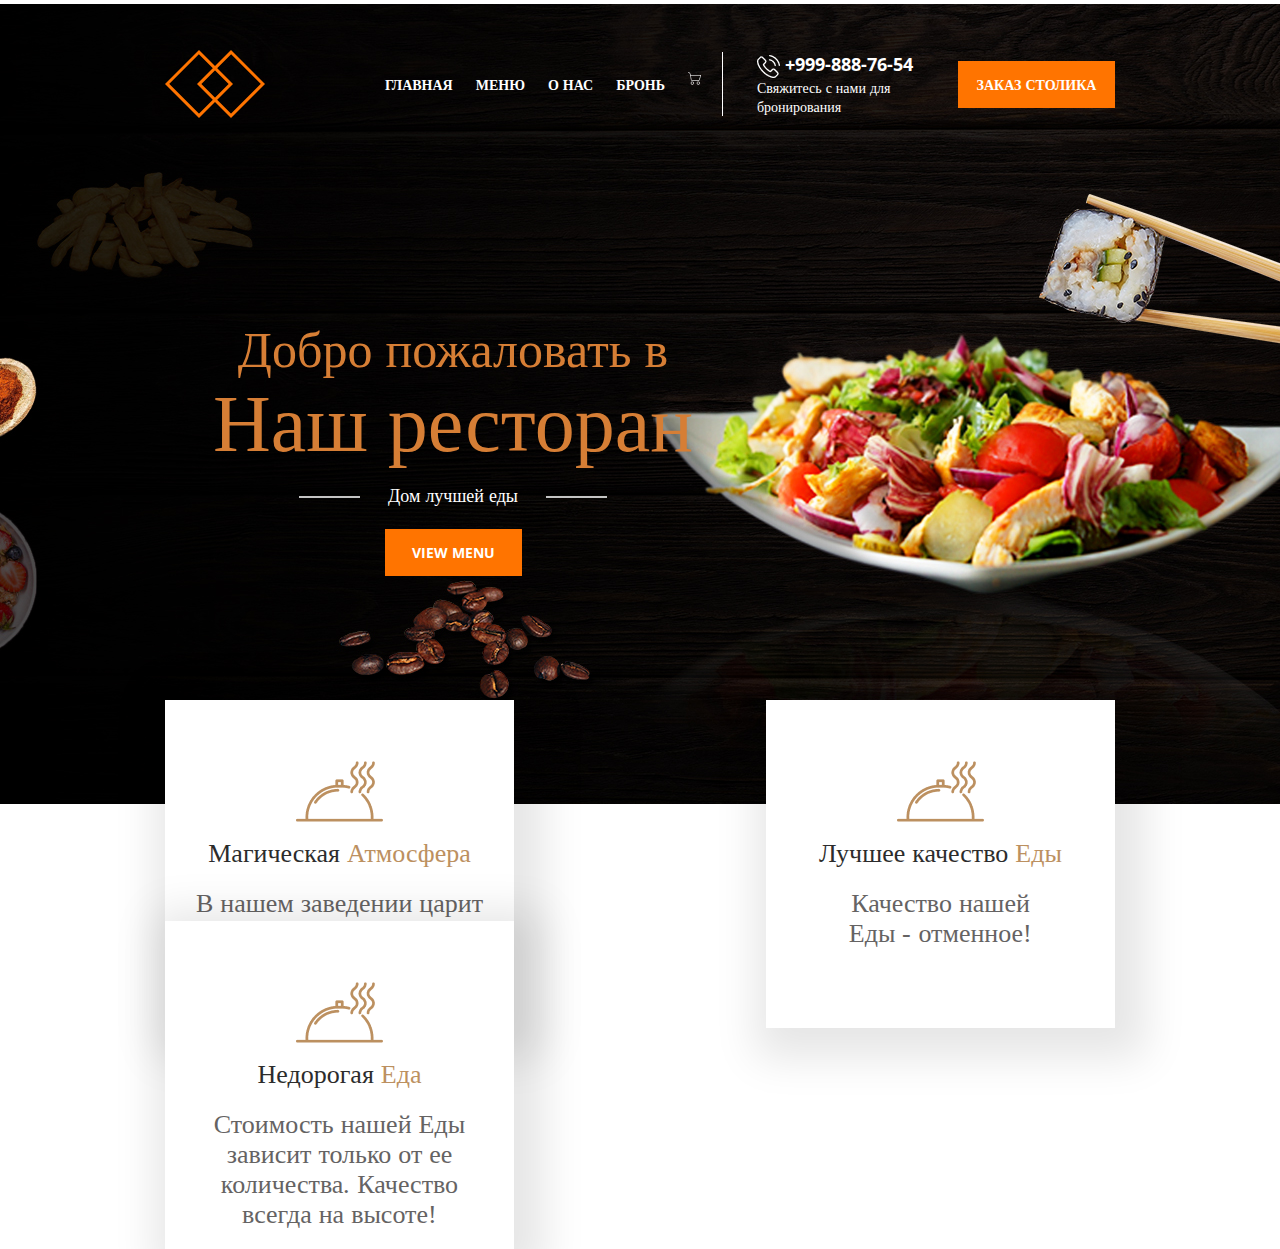
==== restaurant/index.html @ ea2fa0db "feat: add cards" ====
<!DOCTYPE html>
<html lang="en">
<head>
    <meta charset="UTF-8">
    <meta http-equiv="X-UA-Compatible" content="IE=edge">
    <meta name="viewport" content="width=device-width, initial-scale=1.0">
    <link rel='stylesheet' type='text/css' media='screen' href='css/reset.css'>
    <link rel='stylesheet' type='text/css' media='screen' href='css/style.css'>
    <title>Restaurant</title>
</head>
<body>
    <header class="header">
        <div class="wrapper wrapper__header">
            <div class="header__wrapper">
                <img class="header__logo" src="img/header__logo.png">
                <nav class="header__main">
                    <ul class="header__main-item">
                        <li><a href="#!" class="header__main-item-link">ГЛАВНАЯ</a></li>
                        <li><a href="#!" class="header__main-item-link">МЕНЮ</a></li>
                        <li><a href="#!" class="header__main-item-link">О НАС</a></li>
                        <li><a href="#!" class="header__main-item-link">БРОНЬ</a></li>
                    </ul>
                    <div class="header__cart-contacts">
                        <a href="#!" class="header__cart-img">
                            <img class="header__cart-pic" src="img/header__cart.png">
                        </a>
                        <div class="header__contacts">
                           <div class="header__number">
                                <a href="#!" class="header__number-link">
                                    <img src="img/header__phone.png">
                                    <span>+999-888-76-54</span>
                                </a>
                                <p>Свяжитесь с нами для <br>бронирования</p>
                           </div>
                        </div>
                    </div>
                    <button class="header__button">
                        <a href="#!" class="header__button-link">ЗАКАЗ СТОЛИКА</a>
                    </button>
                </nav>
            </div>
            <div class="header-down">
                <div class="header-down__text">
                    <h1 class="header-down__text-h1-up">Добро пожаловать в</h1>
                    <h1 class="header-down__text-h1-down">Наш ресторан</h1>
                    <div class="header-down__text-line">
                        <p class="header-down__text-p1">Дом лучшей еды</p>
                        <span class="header-down__line first-line"></span>
                        <span class="header-down__line second-line"></span>
                    </div>
                </div>
                <button class="header-down__button-btn">
                    <a href='!#' class='header-down__button-btn-link'>VIEW MENU</a>
                </button>
            </div>
        </div>
    </header>

    <main>
        <section class="cards">
            <div class="wrapper">
                <div class="cards-wrapper">
                    <div class="cards__card">
                        <img class="cards__card-pic" src="img/card__cards-pic.png" >
                        <h1 class="cards__card-title">Магическая <span>Атмосфера</span></h1>
                        <p class="cards__card-desc">В нашем заведении царит магическая атмосфера наполненная вкусными ароматами</p>
                    </div>
                    <div class="cards__card">
                        <img class="cards__card-pic" src="img/card__cards-pic.png" >
                        <h1 class="cards__card-title">Лучшее качество <span>Еды</span></h1>
                        <p class="cards__card-desc">Качество нашей <br>Еды - отменное!</p>
                    </div>
                    <div class="cards__card">
                        <img class="cards__card-pic" src="img/card__cards-pic.png" >
                        <h1 class="cards__card-title">Недорогая <span>Еда</span></h1>
                        <p class="cards__card-desc">Стоимость нашей Еды <br>зависит только от ее количества. Качество <br>всегда на высоте!</p>
                    </div>
                </div>
            </div>
        </section>
    </main>

</body>
</html>
---- restaurant/css/style.css ----
/* tinos-regular - latin */
@font-face {
    font-display: swap; /* Check https://developer.mozilla.org/en-US/docs/Web/CSS/@font-face/font-display for other options. */
    font-family: 'Tinos';
    font-style: normal;
    font-weight: 400;
    src: url('../fonts/tinos-v24-latin-regular.woff2') format('woff2'), /* Chrome 36+, Opera 23+, Firefox 39+ */
         url('../fonts/tinos-v24-latin-regular.woff') format('woff'); /* Chrome 5+, Firefox 3.6+, IE 9+, Safari 5.1+ */
  }
  /* tinos-700 - latin */
  @font-face {
    font-display: swap; /* Check https://developer.mozilla.org/en-US/docs/Web/CSS/@font-face/font-display for other options. */
    font-family: 'Tinos';
    font-style: normal;
    font-weight: 700;
    src: url('../fonts/tinos-v24-latin-700.woff2') format('woff2'), /* Chrome 36+, Opera 23+, Firefox 39+ */
         url('../fonts/tinos-v24-latin-700.woff') format('woff'); /* Chrome 5+, Firefox 3.6+, IE 9+, Safari 5.1+ */
  }
/* open-sans-regular - latin */
@font-face {
    font-display: swap; /* Check https://developer.mozilla.org/en-US/docs/Web/CSS/@font-face/font-display for other options. */
    font-family: 'Open Sans';
    font-style: normal;
    font-weight: 400;
    src: url('../fonts/open-sans-v34-latin-regular.woff2') format('woff2'), /* Chrome 36+, Opera 23+, Firefox 39+ */
         url('../fonts/open-sans-v34-latin-regular.woff') format('woff'); /* Chrome 5+, Firefox 3.6+, IE 9+, Safari 5.1+ */
  }
  /* open-sans-italic - latin */
  @font-face {
    font-display: swap; /* Check https://developer.mozilla.org/en-US/docs/Web/CSS/@font-face/font-display for other options. */
    font-family: 'Open Sans';
    font-style: italic;
    font-weight: 400;
    src: url('../fonts/open-sans-v34-latin-italic.woff2') format('woff2'), /* Chrome 36+, Opera 23+, Firefox 39+ */
         url('../fonts/open-sans-v34-latin-italic.woff') format('woff'); /* Chrome 5+, Firefox 3.6+, IE 9+, Safari 5.1+ */
  }
  /* open-sans-600 - latin */
  @font-face {
    font-display: swap; /* Check https://developer.mozilla.org/en-US/docs/Web/CSS/@font-face/font-display for other options. */
    font-family: 'Open Sans';
    font-style: normal;
    font-weight: 600;
    src: url('../fonts/open-sans-v34-latin-600.woff2') format('woff2'), /* Chrome 36+, Opera 23+, Firefox 39+ */
         url('../fonts/open-sans-v34-latin-600.woff') format('woff'); /* Chrome 5+, Firefox 3.6+, IE 9+, Safari 5.1+ */
  }
  /* open-sans-700 - latin */
  @font-face {
    font-display: swap; /* Check https://developer.mozilla.org/en-US/docs/Web/CSS/@font-face/font-display for other options. */
    font-family: 'Open Sans';
    font-style: normal;
    font-weight: 700;
    src: url('../fonts/open-sans-v34-latin-700.woff2') format('woff2'), /* Chrome 36+, Opera 23+, Firefox 39+ */
         url('../fonts/open-sans-v34-latin-700.woff') format('woff'); /* Chrome 5+, Firefox 3.6+, IE 9+, Safari 5.1+ */
  }
html {
    box-sizing: border-box;
}
.wrapper {
    max-width: 1440px;
    margin: 0 auto;
}
h1 {
    font-family: 'Tinos';
    font-style: normal;
    font-weight: 400;
}

/* Header style start */

.wrapper__header {
    background: url(../img/header__bk.png) center no-repeat;
    z-index: 1;
  }
  .header__wrapper {
    display: flex;
    flex-wrap: wrap;
    justify-content: space-between;
    align-items: center;
    padding-top: 50px;
  }
  .header__logo {
    margin-left: 165px;
  }
  .header__main {
    display: flex;
    flex-wrap: wrap;
    align-items: center;
  }
  .header__main-item {
    display: flex;
    flex-wrap: wrap;
    font-family: 'open sans';
    font-style: normal;
    font-weight: 700;
    font-size: 14px;
    line-height: 19px;
  }
  .header__main-item-link {
    text-decoration: none;
    color: #ffffff;
    transition: 0.2s linear;
    margin-right: 23px;
  }
  .header__main-item-link:hover, .header__main-item-link:active, .header__main-item-link:focus {
    opacity: 0.7;
  }
  .header__cart-contacts {
    display: flex;
    flex-wrap: wrap;
  }
  .header__cart-img {
    line-height: 50px;
    border-right: solid 1px white;
    padding-right: 21px
  }
  .header__contacts {
    font-family: 'open sans';
    font-style: normal;
    margin-right: 45px;
    margin-left: 34px;
  }
  .header__number p {
    font-weight: 400;
    font-size: 14px;
    line-height: 19px;
    color: #ffffff;
  }
  .header__number-link {
    text-decoration: none;
    color: #ffffff;
    font-weight: 700;
    font-size: 18px;
    line-height: 25px;
    transition: 0.2s linear;
  }
  .header__number-link:hover, .header__number-link:active, .header__number-link:focus {
    opacity: 0.7
  }
  .header__button {
    font-family: 'open sans';
    font-style: normal;
    font-weight: 700;
    font-size: 14px;
    line-height: 19px;
    width: 157px;
    height: 47px;
    background: #FF7400;
    border: none;
    transition: 0.2s linear;
    margin-right: 165px;
  }
  .header__button:hover, .header__button:active, .header__button:focus {
    opacity: 0.7;
  }
  .header__button-link {
    text-decoration: none;
    color: #ffffff;
  }
  .header-down {
    display: block;
    flex-wrap: wrap;
    text-align: center;
    padding: 204px 0px 231px 175px;
    max-width: 556px;
  }
  .header-down__text {
    padding-bottom: 21px;
  }
  .header-down__text-h1-up {
    font-size: 50px;
    line-height: 57px;
    color: #D67E35;
  }
  .header-down__text-h1-down {
    font-size: 80px;
    line-height: 92px;
    color: #D67E35;
    padding-bottom: 12px;
  }
  .header-down__text-line {
    position: relative;
  }
  .header-down__text-p1 {
    font-family: 'open sans';
    font-style: normal;
    font-weight: 400;
    font-size: 18px;
    line-height: 25px;
    color: #ffffff;
  }
  .header-down__line {
    display: block;
    width: 61px;
    height: 2px;
    background: #C4C4C4;
    position: absolute;
    top: 50%;
  }
  .first-line {
    left: 124px;
  }
  .second-line {
    right: 124px;
  }
  .header-down__button-btn {
    font-family: 'open sans';
    font-style: normal;
    font-weight: 700;
    font-size: 14px;
    line-height: 19px;
    width: 137px;
    height: 47px;
    background: #FF7400;
    border: none;
    transition: 0.2s linear;
  }
  .header-down__button-btn:hover, .header-down__button-btn:active, .header-down__button-btn:focus {
    opacity: 0.7;
  }
  .header-down__button-btn-link {
    text-decoration: none;
    color: #ffffff
  }
  
  /* Header style end */

  /* Cards style start */

.cards-wrapper {
    display: flex;
    flex-wrap: wrap;
    justify-content: space-between;
    align-items: center;
    margin-left: 165px;
    margin-right: 165px;
  }
  .cards__card {
    display: flex;
    flex-direction: column;
    flex-wrap: wrap;
    align-items: center;
    width: 349px;
    height: 328px;
    margin-top: -107px;
    background: #ffffff;
    box-shadow: 10px 10px 40px 20px rgba(0, 0, 0, 0.1);
    z-index: 2;
  }
  .cards__card-pic {
    object-fit: none;
    margin: 48px 0px 4px 0px;
  }
  .cards__card-title {
    font-size: 26px;
    line-height: 30px;
    color: #2C2C2C;
    margin-bottom: 20px;
  }
  .cards__card-title span {
    color: #BC9060
  }
  .cards__card-desc {
    font-family: 'tinos';
    font-style: normal;
    font-weight: 400;
    font-size: 26px;
    line-height: 30px;
    color: #656363;
    text-align: center;
  }
  
  /* Cards style end */
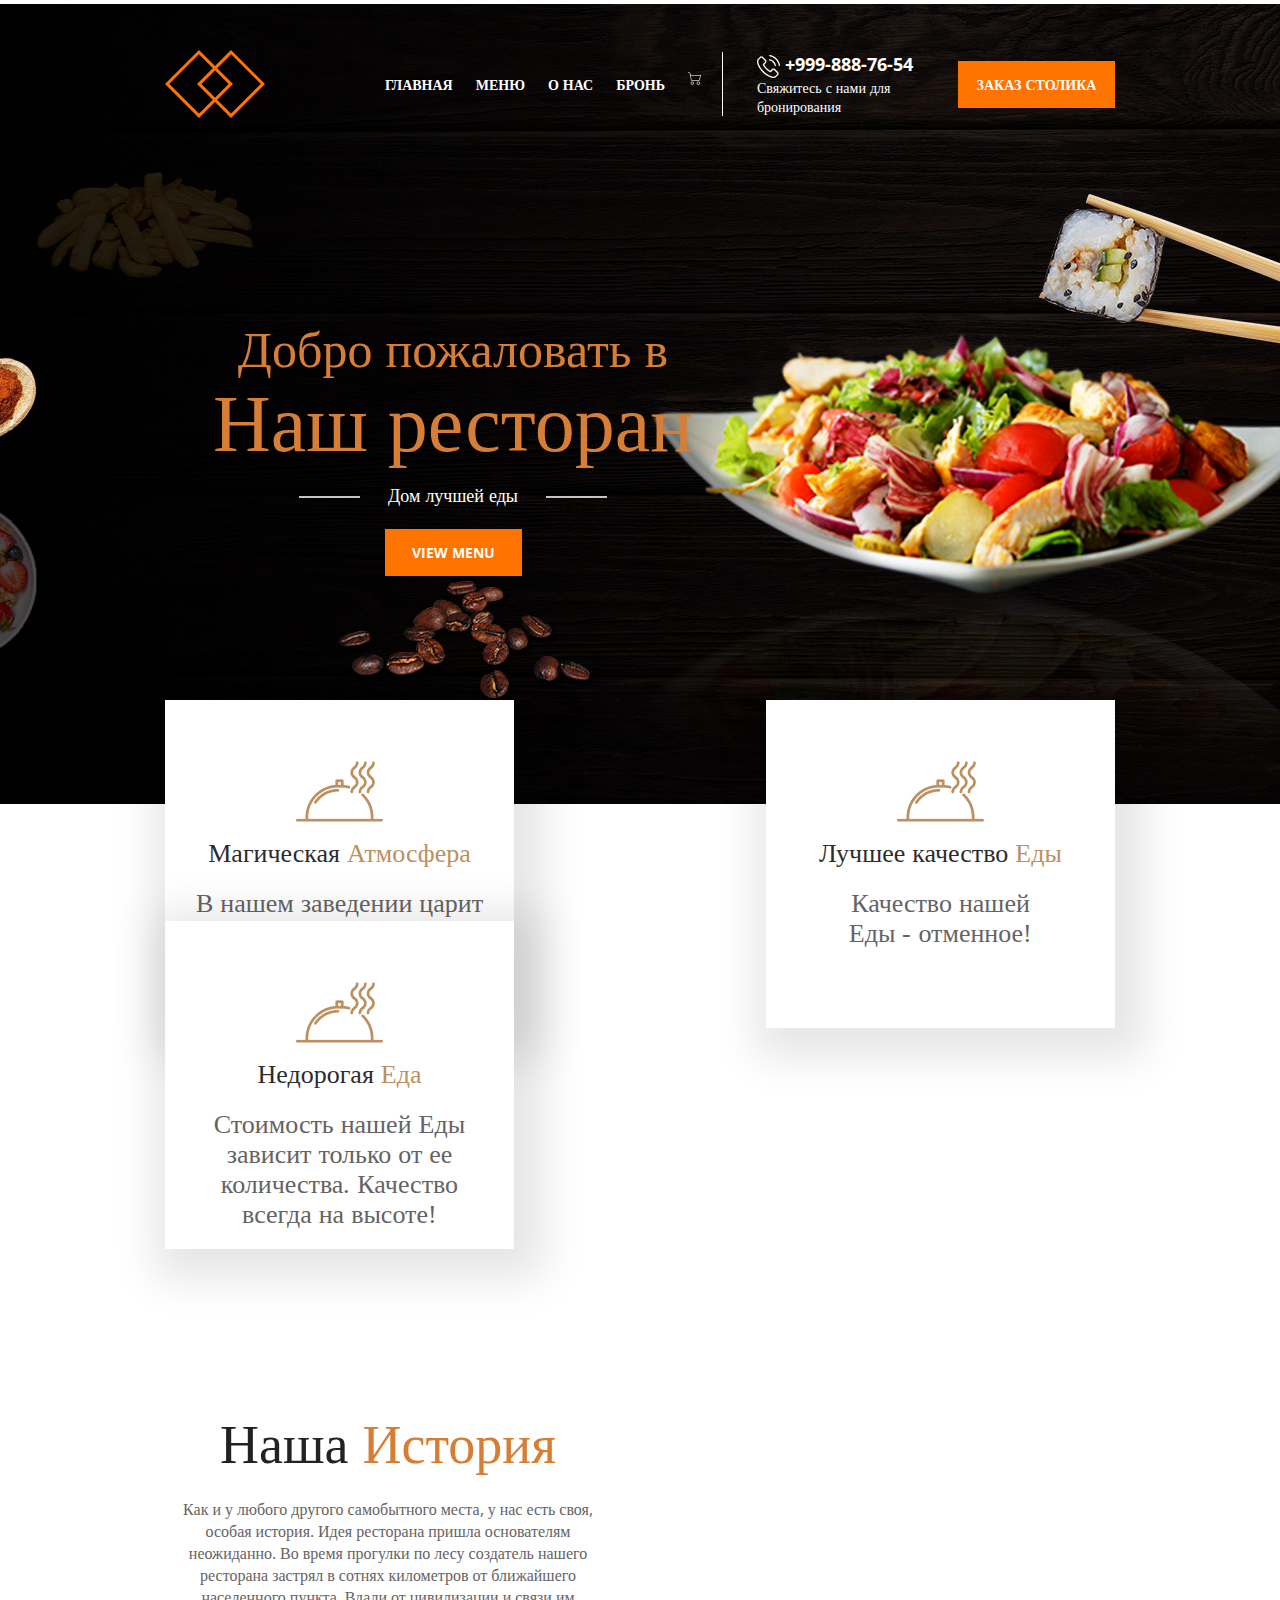
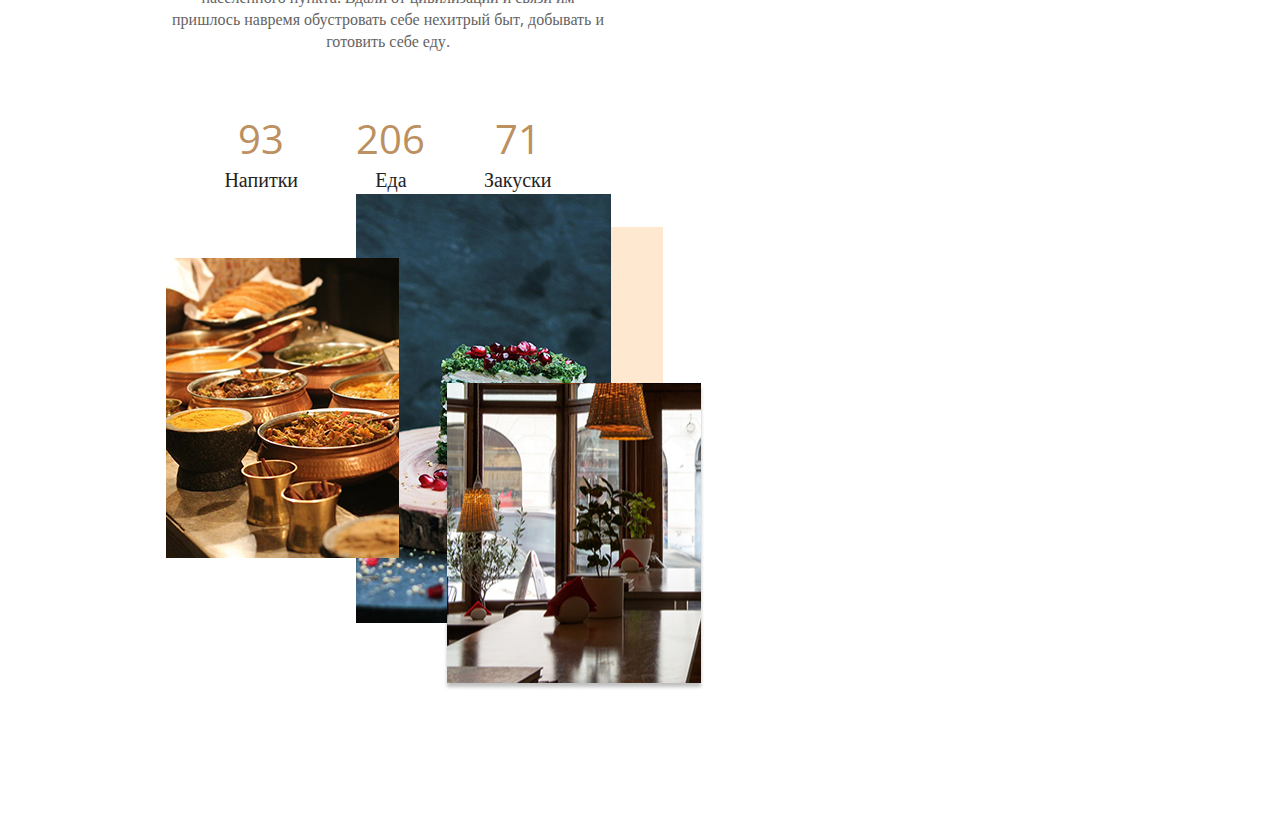
==== commit e799cc69: "feat: add history" ====
--- a/restaurant/index.html
+++ b/restaurant/index.html
@@ -78,6 +78,46 @@
                 </div>
             </div>
         </section>
+
+        <section class="history">
+            <div class="wrapper">
+                <div class="history__wrapper">
+                    <div class="history__text">
+                        <div class="history__text-title">
+                            <h1 class="history__text-title">Наша <span>История</span></h1>
+                        </div>
+
+                        <div class="history__text-desc">
+                            <p>Как и у любого другого самобытного места, у нас есть своя, особая история. Идея ресторана пришла основателям неожиданно. Во время прогулки по лесу создатель нашего ресторана застрял в сотнях километров от ближайшего населенного пункта. Вдали от цивилизации и связи им пришлось навремя обустровать себе нехитрый быт, добывать и готовить себе еду.</p>
+                        </div>
+
+                        <div class="history__text-food">
+                            <div class="history__text-food-item">
+                                <h2 class="history__text-food-item-num">93</h2>
+                                <p class="history__text-food-item-text">Напитки</p>
+                            </div>
+
+                            <div class="history__text-food-item">
+                                <h2 class="history__text-food-item-num">206</h2>
+                                <p class="history__text-food-item-text">Еда</p>
+                            </div>
+
+                            <div class="history__text-food-item">
+                                <h2 class="history__text-food-item-num">71</h2>
+                                <p class="history__text-food-item-text">Закуски</p>
+                            </div>
+                        </div>
+                    </div>
+
+                    <div class="history__pic">
+                        <img class="history__pic-img first-pic" src="img/history__pic-img-1.png">
+                        <img class="history__pic-img second-pic" src="img/history__pic-img-2.png">
+                        <img class="history__pic-img third-pic" src="img/history__pic-img-3.png">
+                        <span class="history__pic-img-square"></span>
+                    </div>
+                </div>
+            </div>
+        </section>
     </main>
 
 </body>
--- a/restaurant/css/style.css
+++ b/restaurant/css/style.css
@@ -269,4 +269,92 @@
     text-align: center;
   }
   
-  /* Cards style end */+  /* Cards style end */
+
+  /* History style start */
+
+.history__wrapper {
+    display: flex;
+    flex-wrap: wrap;
+    justify-content: space-between;
+    margin: 150px 166px 122px 166px;
+  }
+  .history__text {
+    max-width: 444px;
+    margin-top: 16px;
+  }
+  .history__text-title {
+    font-size: 54px;
+    line-height: 62px;
+    text-align: center;
+    margin-bottom: 21px;
+  }
+  .history__text-title span {
+    color: #D67E34
+  }
+  .history__text-desc {
+    font-family: 'open sans';
+    font-style: normal;
+    font-weight: 400;
+    font-size: 16px;
+    line-height: 22px;
+    color: #656363;
+    text-align: center;
+    margin-bottom: 60px;
+  }
+  .history__text-food {
+    display: flex;
+    flex-wrap: wrap;
+    justify-content: space-evenly;
+  }
+  .history__text-food-item {
+    font-family: 'open sans';
+    font-style: normal;
+    font-weight: 400;
+  }
+  .history__text-food-item-num {
+    font-size: 40px;
+    line-height: 54px;
+    color: #BC9060;
+    text-align: center;
+  }
+  .history__text-food-item-text {
+    font-size: 20px;
+    line-height: 27px;
+    text-align: center;
+  }
+  .history__pic {
+    width: 539px;
+    height: 498px;
+    position: relative;
+  }
+  .history__pic-img {
+    position: absolute;
+  }
+  .first-pic {
+    left: 0px;
+    top: 65px;
+    z-index: 5;
+  }
+  .second-pic {
+    right: 94px;
+    top: 0px;
+    z-index: 2;
+  }
+  .third-pic {
+    right: 0px;
+    bottom: 0px;
+    z-index: 5;
+  }
+  .history__pic-img-square {
+    display: block;
+    width: 212px;
+    height: 164px;
+    background: #FFE8D0;
+    position: absolute;
+    right: 42px;
+    top: 34px;
+    z-index: 1;
+  }
+  
+  /* History style end*/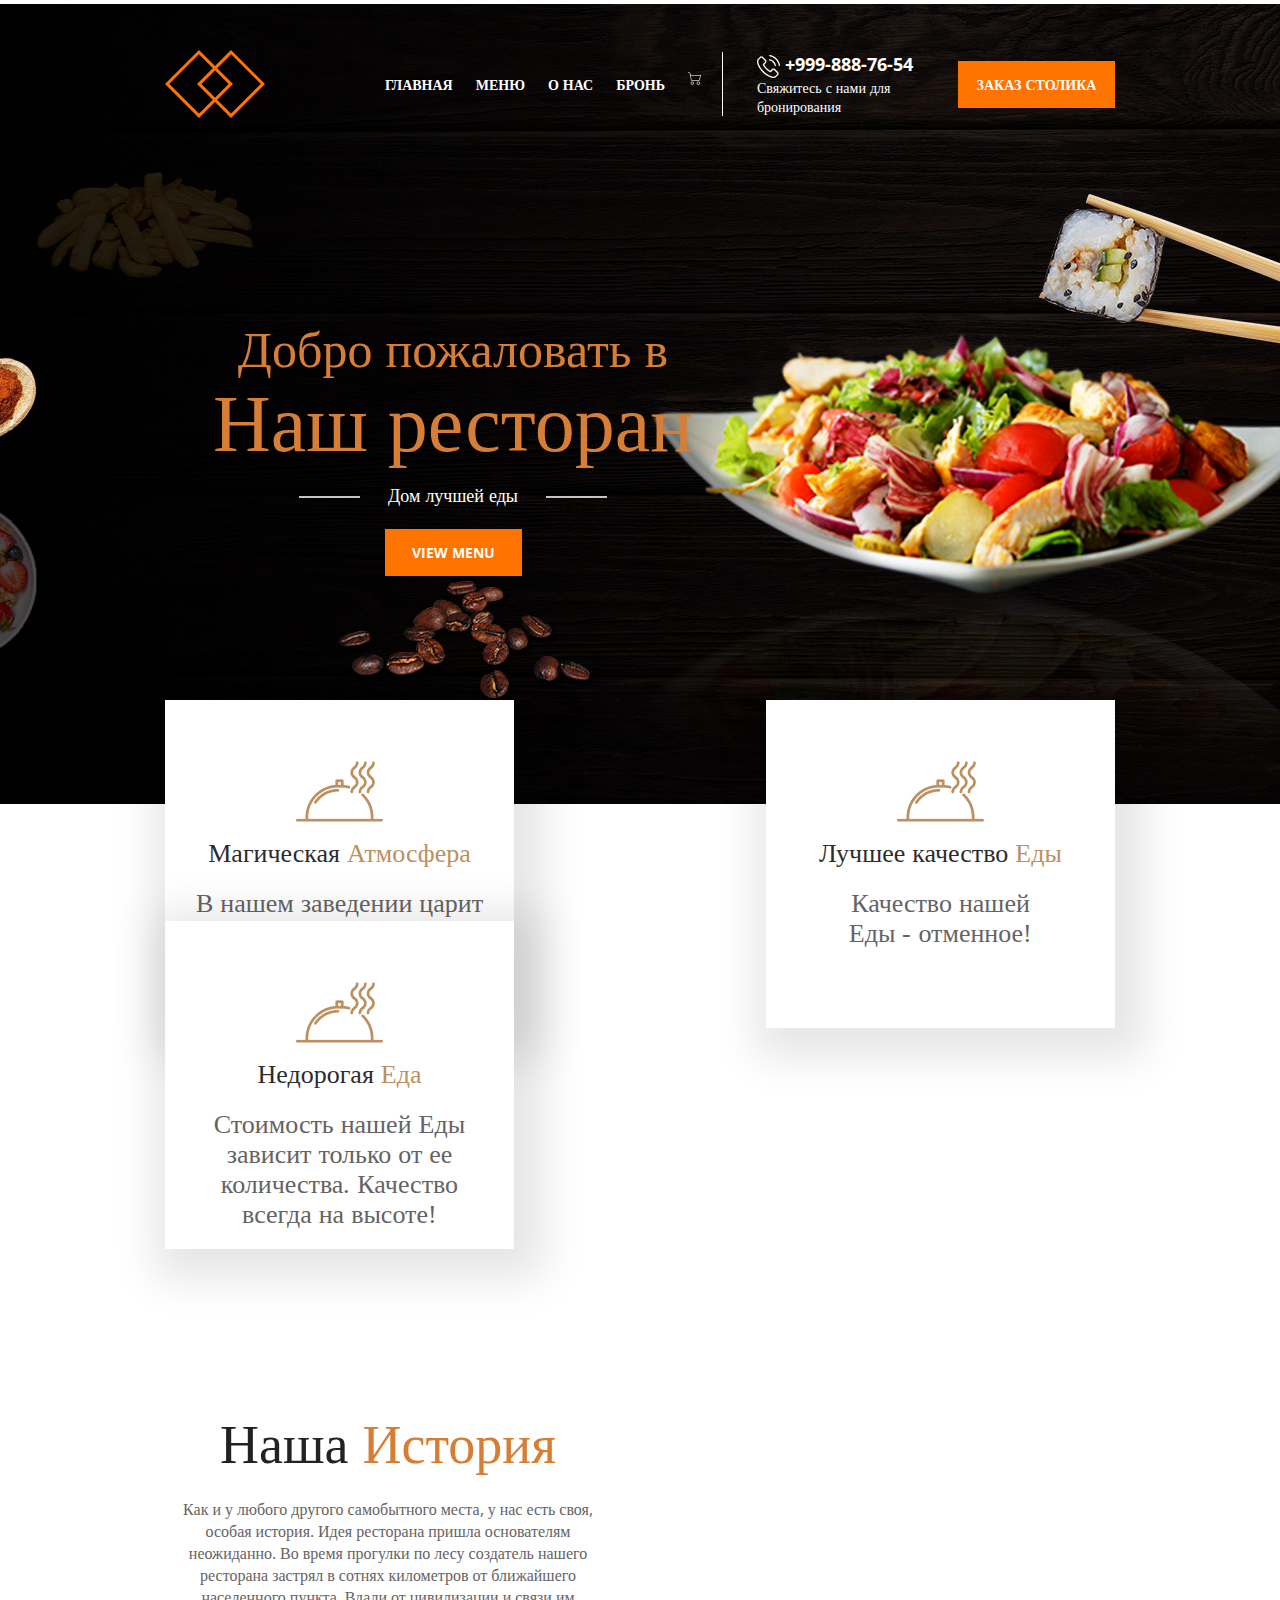
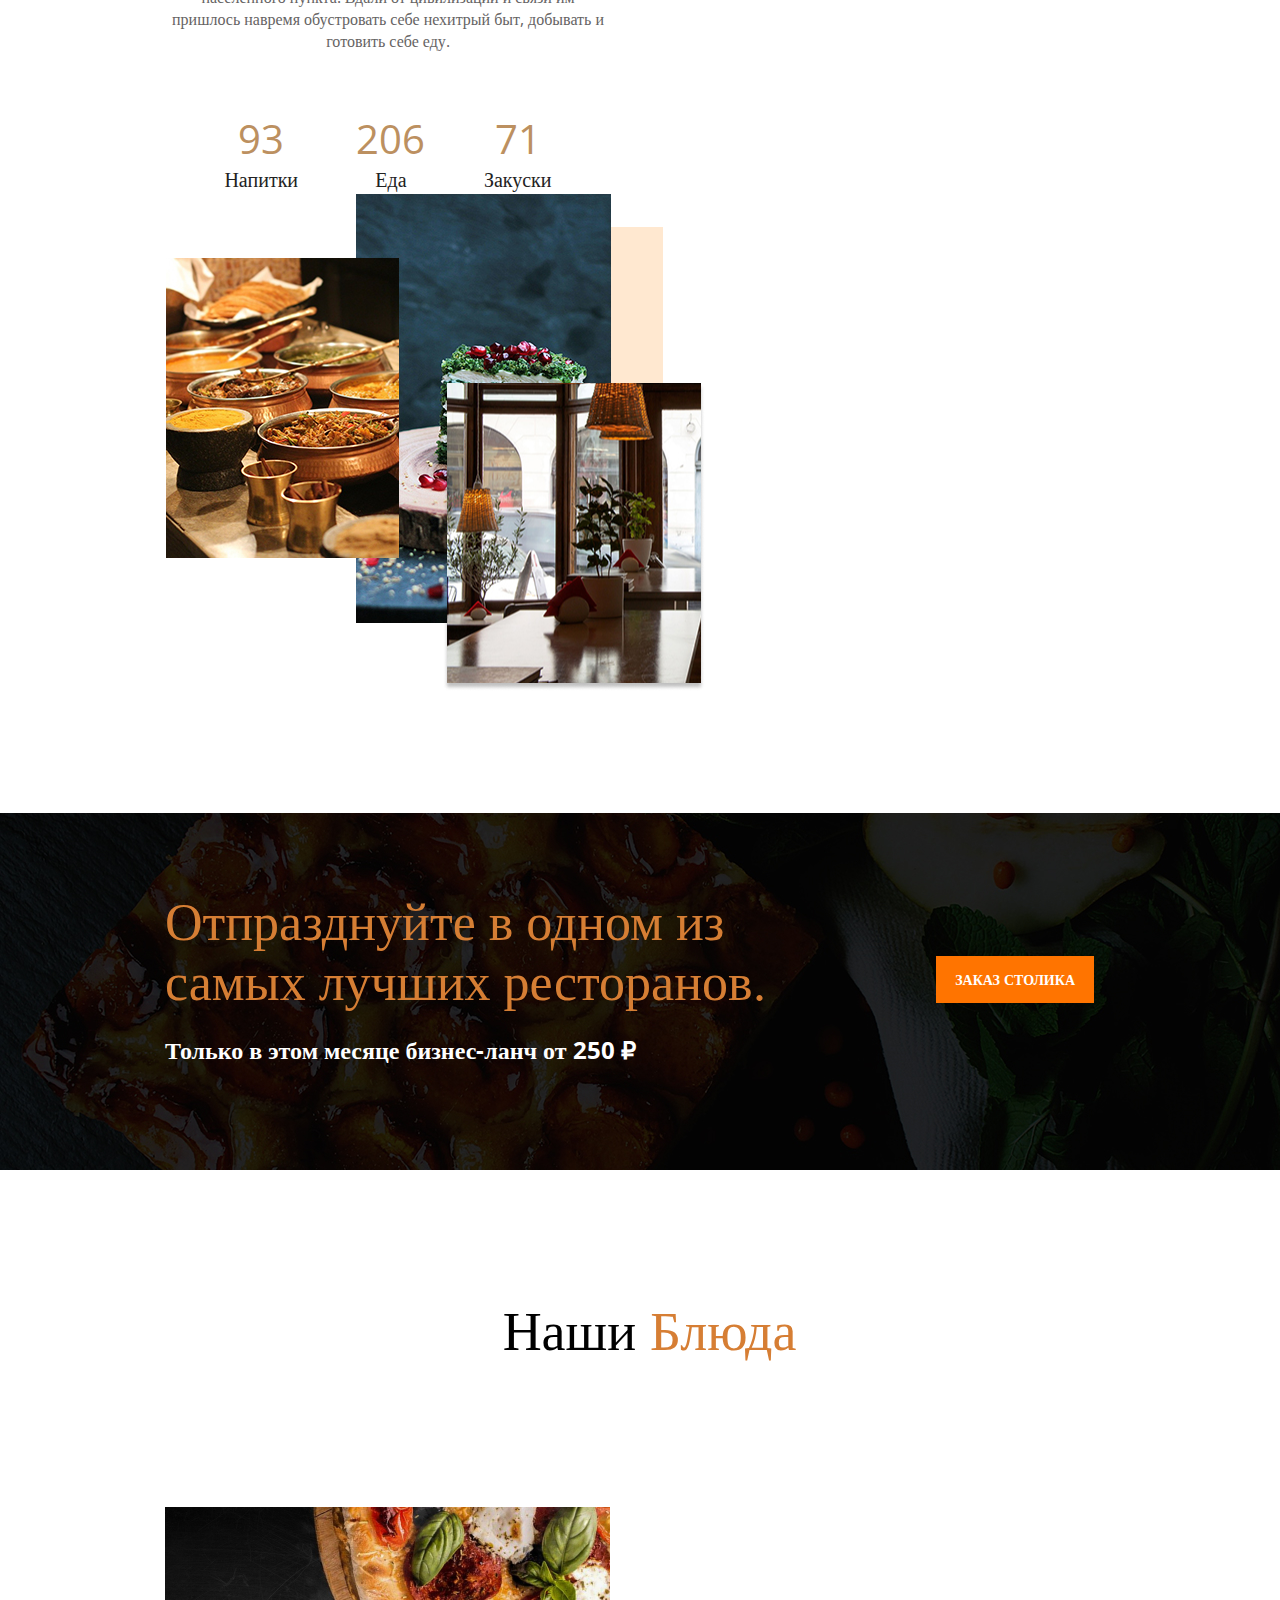
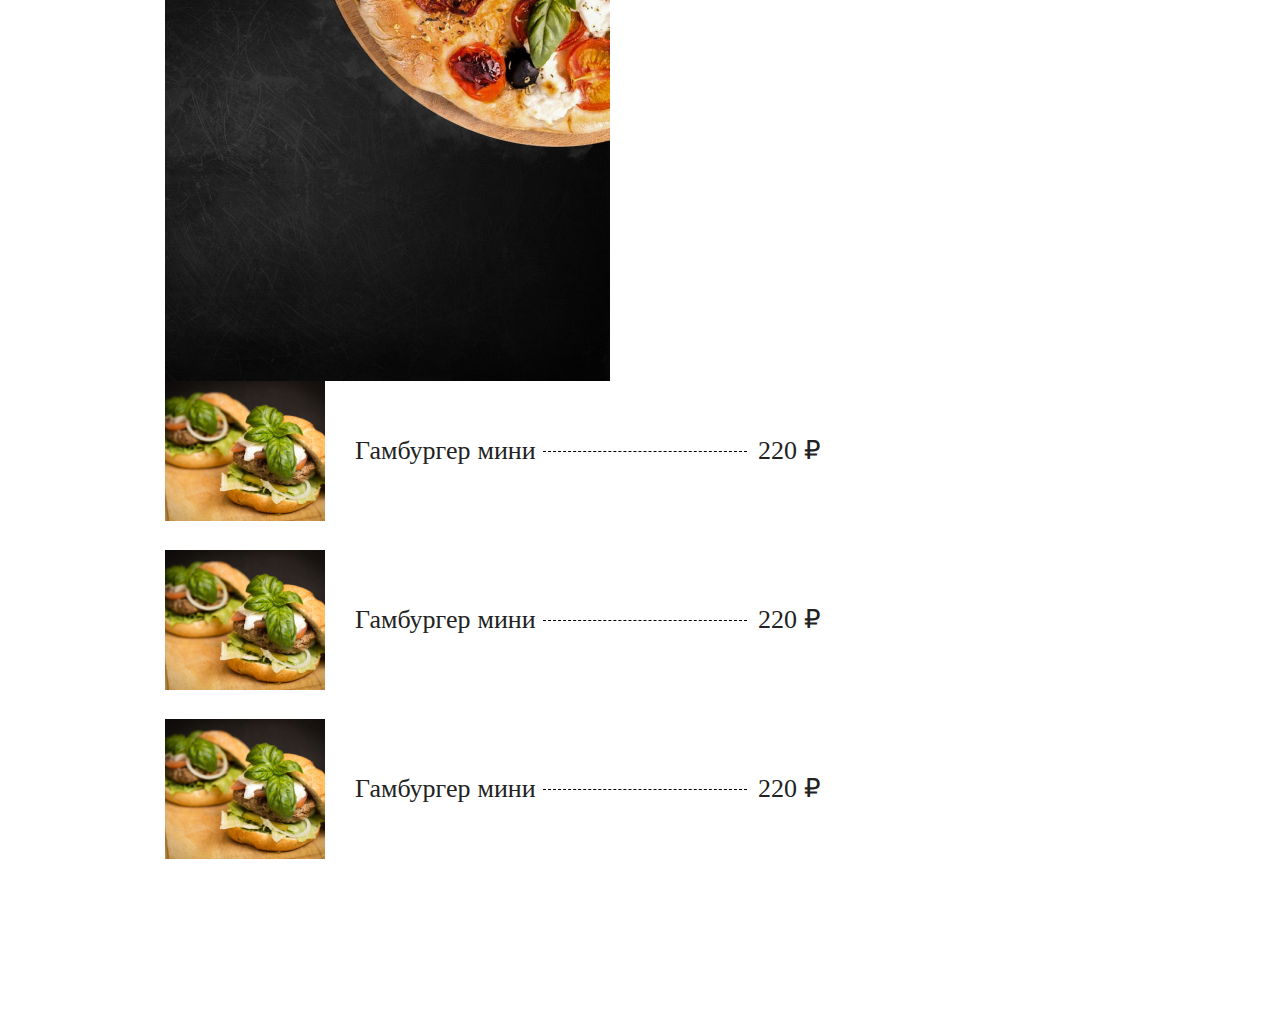
==== commit d8fab517: "feat: add dishes" ====
--- a/restaurant/index.html
+++ b/restaurant/index.html
@@ -118,6 +118,52 @@
                 </div>
             </div>
         </section>
+
+        <section class="holiday">
+            <div class="wrapper">
+                <div class="holiday__wrapper">
+                    <div class="holiday__text">
+                        <h1 class="holiday__text-title">Отпразднуйте в одном из самых лучших ресторанов.</h1>
+                        <p class="holiday__text-desc">Только в этом месяце бизнес-ланч от 250 ₽</p>
+                    </div>
+
+                    <div class="holiday__button">
+                        <button class="holiday__button-btn">ЗАКАЗ СТОЛИКА</button>
+                    </div>
+                </div>
+            </div>
+        </section>
+
+        <section class="dishes">
+            <div class="wrapper">
+                <div class="dishes__wrapper">
+                    <h1 class="dishes__title">Наши <span>Блюда</span></h1>
+                    <div class="dishes__menu">
+                        <img class="dishes__menu-pic" src="img/dishes__menu-pic.png">
+                        <div class="dishes__menu-items">
+                            <div class="dishes__menu-item">
+                                <img class="dishes__menu-item-pic" src="img/dishes__menu-item-pic.png">
+                                <p class="dishes__menu-item-title">Гамбургер мини</p>
+                                <hr class="dishes__menu-item-line">
+                                <p class="dishes__menu-item-cost">220 ₽</p>
+                            </div>
+                            <div class="dishes__menu-item">
+                                <img class="dishes__menu-item-pic" src="img/dishes__menu-item-pic.png">
+                                <p class="dishes__menu-item-title">Гамбургер мини</p>
+                                <hr class="dishes__menu-item-line">
+                                <p class="dishes__menu-item-cost">220 ₽</p>
+                            </div>
+                            <div class="dishes__menu-item dishes-last-item">
+                                <img class="dishes__menu-item-pic" src="img/dishes__menu-item-pic.png">
+                                <p class="dishes__menu-item-title">Гамбургер мини</p>
+                                <hr class="dishes__menu-item-line">
+                                <p class="dishes__menu-item-cost">220 ₽</p>
+                            </div>
+                        </div>
+                    </div>
+                </div>
+            </div>
+        </section>
     </main>
 
 </body>
--- a/restaurant/css/style.css
+++ b/restaurant/css/style.css
@@ -65,9 +65,9 @@
     font-weight: 400;
 }
 
-/* Header style start */
-
-.wrapper__header {
+  /* Header style start */
+
+  .wrapper__header {
     background: url(../img/header__bk.png) center no-repeat;
     z-index: 1;
   }
@@ -226,7 +226,7 @@
 
   /* Cards style start */
 
-.cards-wrapper {
+  .cards-wrapper {
     display: flex;
     flex-wrap: wrap;
     justify-content: space-between;
@@ -273,7 +273,7 @@
 
   /* History style start */
 
-.history__wrapper {
+  .history__wrapper {
     display: flex;
     flex-wrap: wrap;
     justify-content: space-between;
@@ -357,4 +357,103 @@
     z-index: 1;
   }
   
-  /* History style end*/+  /* History style end*/
+
+  /* Holiday style start */
+
+  .holiday__wrapper {
+    display: flex;
+    flex-wrap: wrap;
+    justify-content: space-between;
+    align-items: center;
+    background-image: url(../img/holiday__bk.jpg);
+    background-size: cover;
+    padding: 80px 186px 104px 165px;
+  }
+  .holiday__text-title {
+    max-width: 601px;
+    font-size: 52px;
+    line-height: 60px;
+    color: #D67E34;
+    padding-bottom: 20px;
+  }
+  .holiday__text-desc {
+    font-family: 'open sans';
+    font-style: normal;
+    font-weight: 700;
+    font-size: 24px;
+    line-height: 33px;
+    color: #FFFFFF;
+  }
+  .holiday__button-btn {
+    font-family: 'open sans';
+    font-style: normal;
+    font-weight: 700;
+    font-size: 14px;
+    line-height: 19px;
+    background: #FF7400;
+    color: #FFFFFF;
+    padding: 14px 19px;
+    border: none;
+    transition: 0.2s linear;
+  }
+  .holiday__button-btn:hover, .holiday__button-btn:focus, .holiday__button-btn:active {
+    opacity: 0.7;
+  }
+  
+  /* Holiday style end */
+
+  /* Dishes style start */
+
+  .dishes__wrapper {
+    margin: 132px 146px 150px 165px;
+  }
+  .dishes__title {
+    margin-bottom: 139px;
+    text-align: center;
+    font-size: 54px;
+    line-height: 62px;
+    color: #000000;
+  }
+  .dishes__title span {
+    color: #D67E34;
+  }
+  .dishes__menu {
+    display: flex;
+    flex-wrap: wrap;
+    justify-content: space-between;
+  }
+  .dishes__menu-pic {
+    width: 445px;
+    height: 478px;
+  }
+  .dishes__menu-item {
+    display: flex;
+    flex-wrap: wrap;
+    justify-content: space-between;
+    align-items: center;
+    font-family: 'Tinos';
+    font-style: normal;
+    font-weight: 400;
+    font-size: 26px;
+    line-height: 30px;
+    margin-bottom: 29px;
+  }
+  .dishes-last-item {
+    margin: 0px;
+  }
+  .dishes__menu-item-title {
+    margin: 0px 7px 0px 30px;
+  }
+  .dishes__menu-item-line {
+    width: 204px;
+    height: 0px;
+    margin-left: 0px;
+    border: none;
+    border-bottom: 1px dashed #000;
+  }
+  .dishes__menu-item-cost {
+    margin-left: 11px;
+  }
+
+  /* Dishes style start */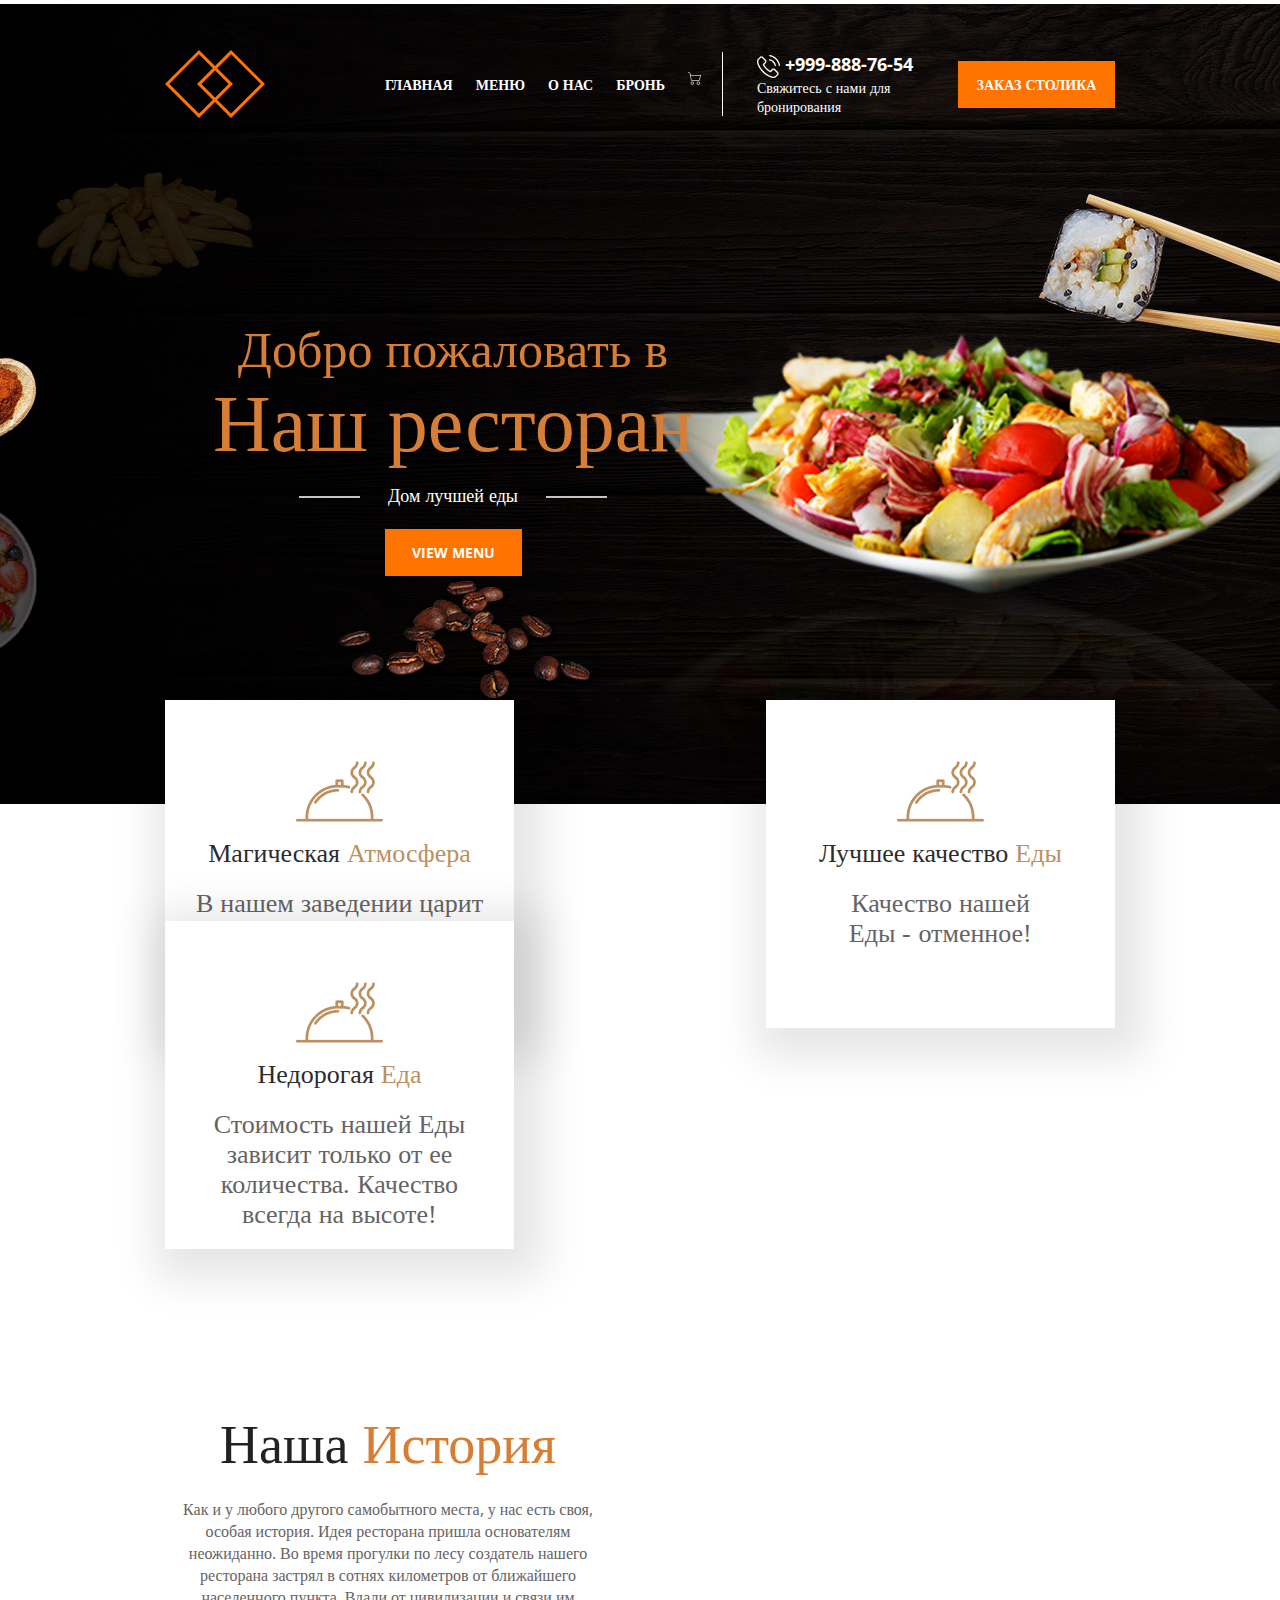
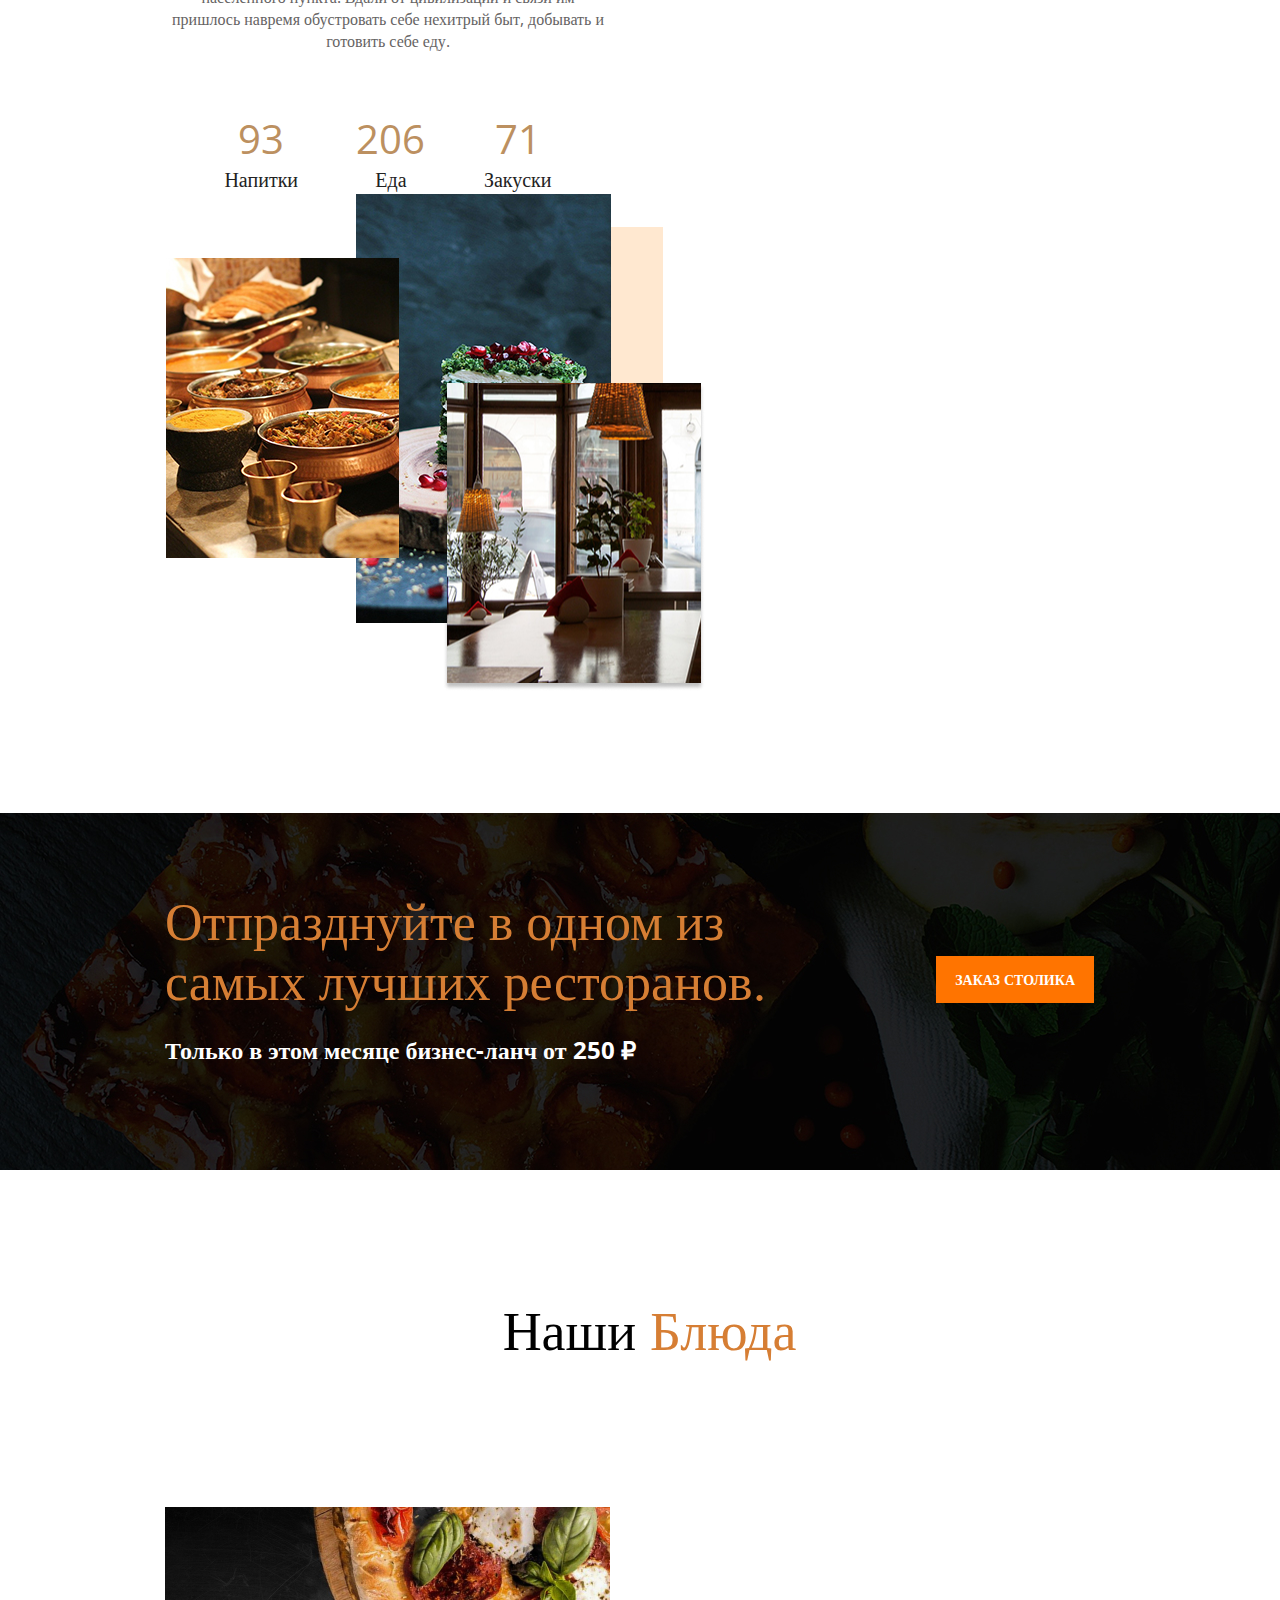
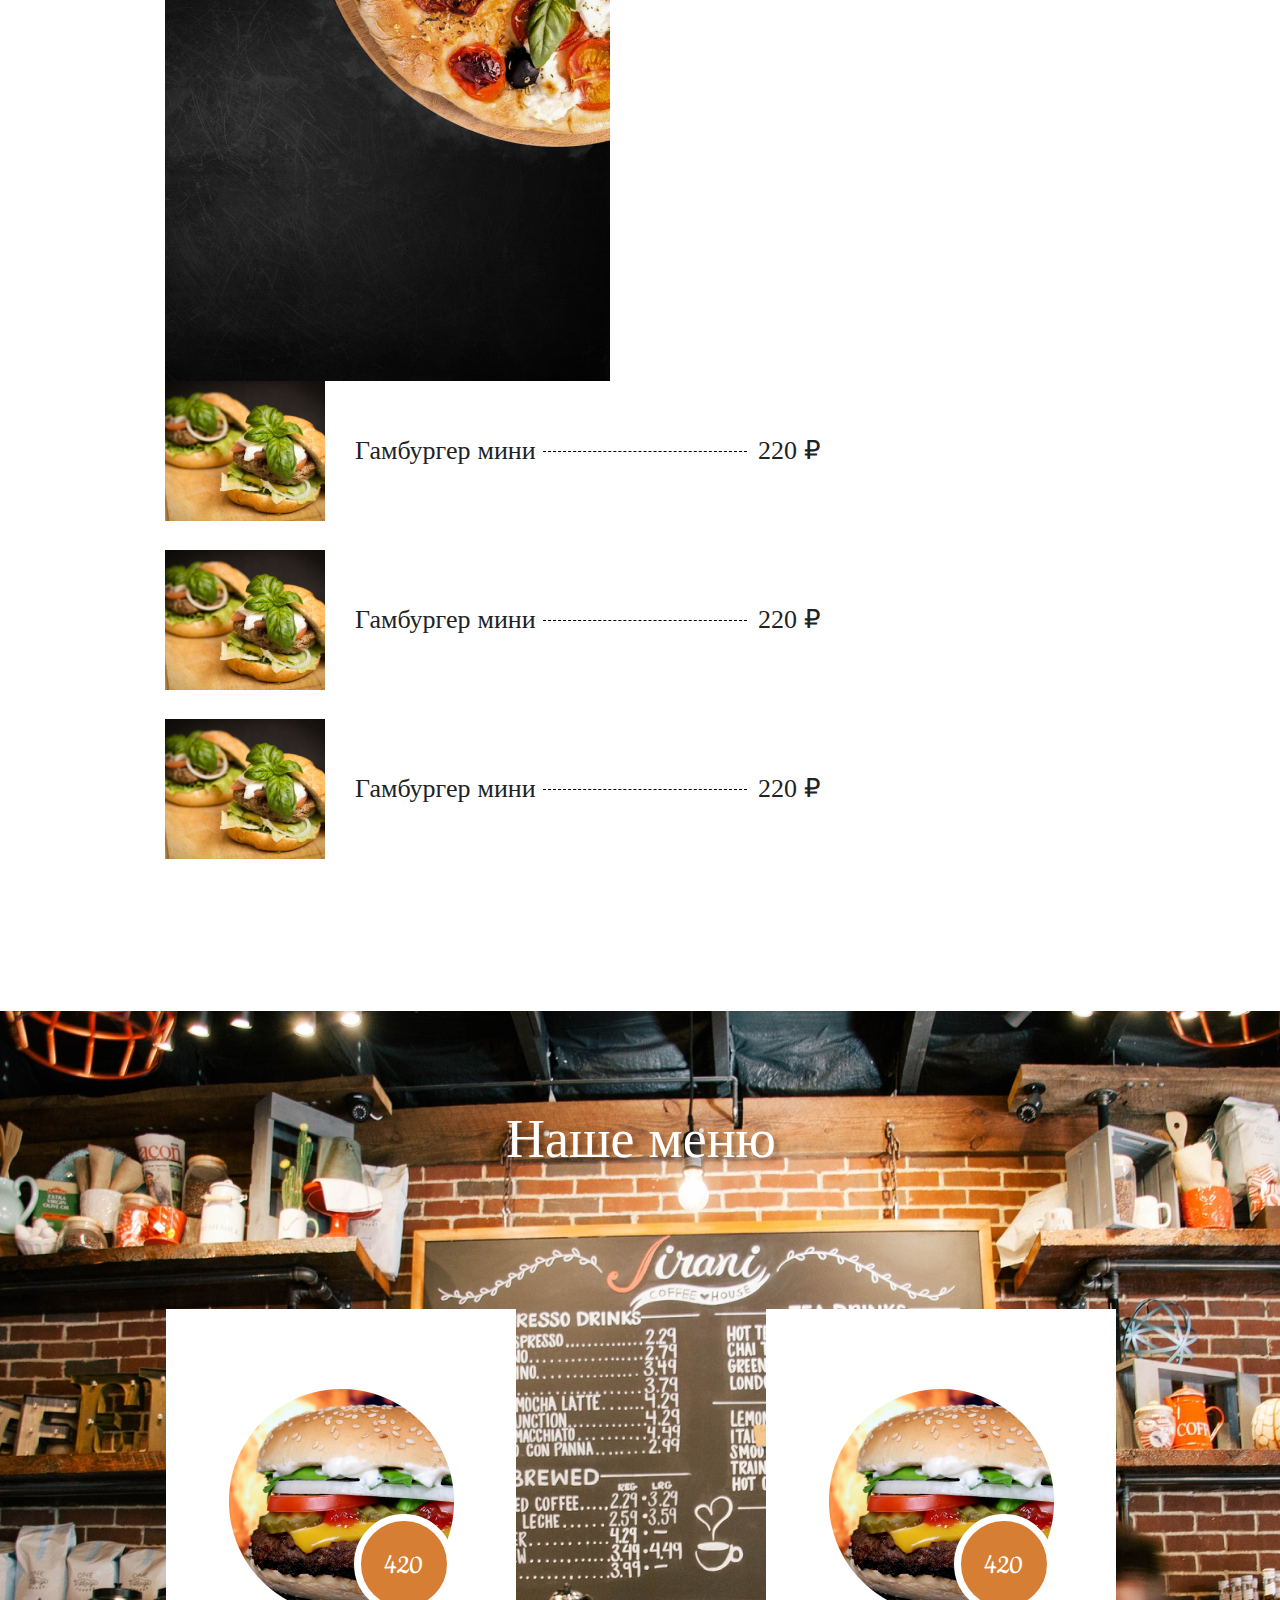
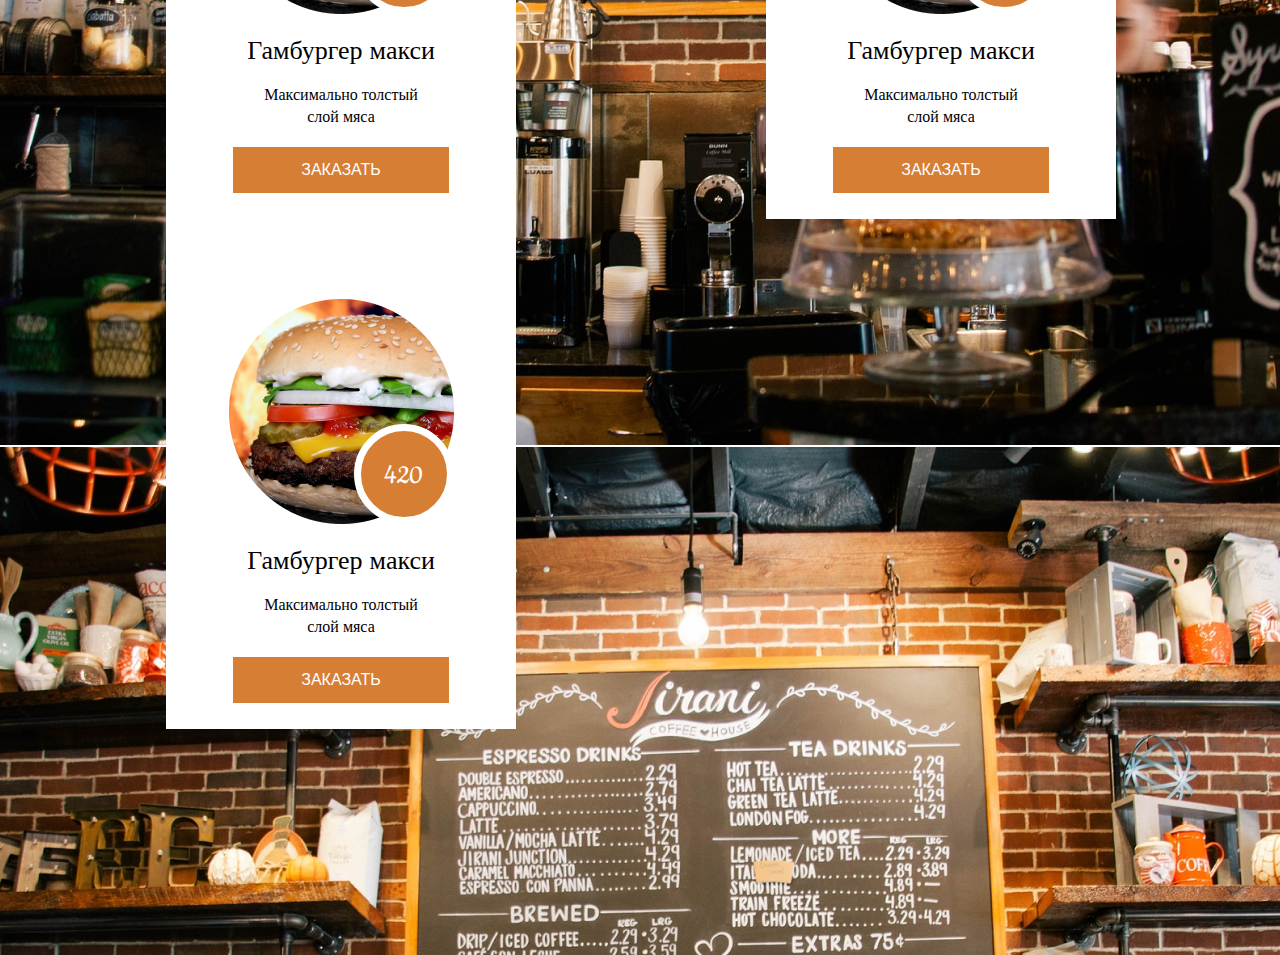
==== commit dc280a9a: "feat: add menu" ====
--- a/restaurant/index.html
+++ b/restaurant/index.html
@@ -164,6 +164,46 @@
                 </div>
             </div>
         </section>
+
+        <section class="menu">
+            <div class="wrapper">
+                <div class="menu__wrapper">
+                    <h1 class="menu__title">Наше меню</h1>
+                    <div class="menu__cards">
+                        <div class="menu__card">
+                            <div class="menu__card-pic">
+                                <img src="img/menu__card-pic.png">
+                                <p class="menu__card-price"></p>
+                                <p class="menu__card-pic-cost">420</p>
+                            </div>
+                            <h2 class="menu__card-title">Гамбургер макси</h2>
+                            <p class="menu__card-desc">Максимально толстый <br>слой мяса</p>
+                            <button class="menu__card-btn">ЗАКАЗАТЬ</button>
+                        </div>
+                        <div class="menu__card">
+                            <div class="menu__card-pic">
+                                <img src="img/menu__card-pic.png">
+                                <p class="menu__card-price"></p>
+                                <p class="menu__card-pic-cost">420</p>
+                            </div>
+                            <h2 class="menu__card-title">Гамбургер макси</h2>
+                            <p class="menu__card-desc">Максимально толстый <br>слой мяса</p>
+                            <button class="menu__card-btn">ЗАКАЗАТЬ</button>
+                        </div>
+                        <div class="menu__card">
+                            <div class="menu__card-pic">
+                                <img src="img/menu__card-pic.png">
+                                <p class="menu__card-price"></p>
+                                <p class="menu__card-pic-cost">420</p>
+                            </div>
+                            <h2 class="menu__card-title">Гамбургер макси</h2>
+                            <p class="menu__card-desc">Максимально толстый <br>слой мяса</p>
+                            <button class="menu__card-btn">ЗАКАЗАТЬ</button>
+                        </div>
+                    </div>
+                </div>
+            </div>
+        </section>
     </main>
 
 </body>
--- a/restaurant/css/style.css
+++ b/restaurant/css/style.css
@@ -51,6 +51,14 @@
     font-weight: 700;
     src: url('../fonts/open-sans-v34-latin-700.woff2') format('woff2'), /* Chrome 36+, Opera 23+, Firefox 39+ */
          url('../fonts/open-sans-v34-latin-700.woff') format('woff'); /* Chrome 5+, Firefox 3.6+, IE 9+, Safari 5.1+ */
+  }
+  @font-face {
+    font-display: swap; /* Check https://developer.mozilla.org/en-US/docs/Web/CSS/@font-face/font-display for other options. */
+    font-family: 'Cookie';
+    font-style: normal;
+    font-weight: 400;
+    src: url('../fonts/cookie-v17-latin-regular.woff2') format('woff2'), /* Chrome 36+, Opera 23+, Firefox 39+ */
+         url('../fonts/cookie-v17-latin-regular.woff') format('woff'); /* Chrome 5+, Firefox 3.6+, IE 9+, Safari 5.1+ */
   }
 html {
     box-sizing: border-box;
@@ -456,4 +464,89 @@
     margin-left: 11px;
   }
 
-  /* Dishes style start */+  /* Dishes style end */
+
+  /* Menu style start */
+
+  .menu__wrapper {
+    background-image: url(../img/menu__background.png);
+    padding: 100px 164px 226px 166px;
+  }
+  .menu__title {
+    font-size: 54px;
+    line-height: 62px;
+    color: #FFFFFF;
+    text-shadow: 5px 5px 4px rgba(0, 0, 0, 0.25);
+    text-align: center;
+    margin-bottom: 138px;
+  }
+  .menu__cards {
+    display: flex;
+    flex-wrap: wrap;
+    justify-content: space-between;
+  }
+  .menu__card {
+    display: flex;
+    flex-direction: column;
+    align-items: center;
+    width: 350px;
+    height: 510px;
+    background: #FFFFFF;
+  }
+  .menu__card-pic {
+    margin: 80px 0px 22px 0px;
+    position: relative;
+  }
+  .menu__card-price {
+    width: 100px;
+    height: 100px;
+    box-sizing: border-box;
+    background: #D67E34;
+    position: absolute;
+    border-radius: 50px;
+    border: 7px solid white;
+    bottom: 0px;
+    right: 0px;
+  }
+  .menu__card-pic-cost {
+    font-family: 'Cookie';
+    font-style: normal;
+    font-weight: 400;
+    font-size: 30px;
+    line-height: 33px;
+    color: #FFFFFF;
+    position: absolute;
+    bottom: 31px;
+    right: 31px;
+  }
+  .menu__card-title {
+    font-family: 'Tinos';
+    font-style: normal;
+    font-weight: 400;
+    font-size: 26px;
+    line-height: 30px;
+    color: #000;
+    margin-bottom: 17px;
+  }
+  .menu__card-desc {
+    font-family: 'Open sans';
+    font-style: normal;
+    font-weight: 400;
+    font-size: 16px;
+    line-height: 22px;
+    margin-bottom: 20px;
+    text-align: center;
+    color: #000;
+  }
+  .menu__card-btn {
+    padding: 14px 68px;
+    background: #D67E34;
+    color: #FFFFFF;
+    border: none;
+    transition: 0.2s linear;
+  }
+  .menu__card-btn:hover, .menu__card-btn:focus, .menu__card-btn:active {
+    opacity: 0.7;
+  }
+
+  /* Menu style end */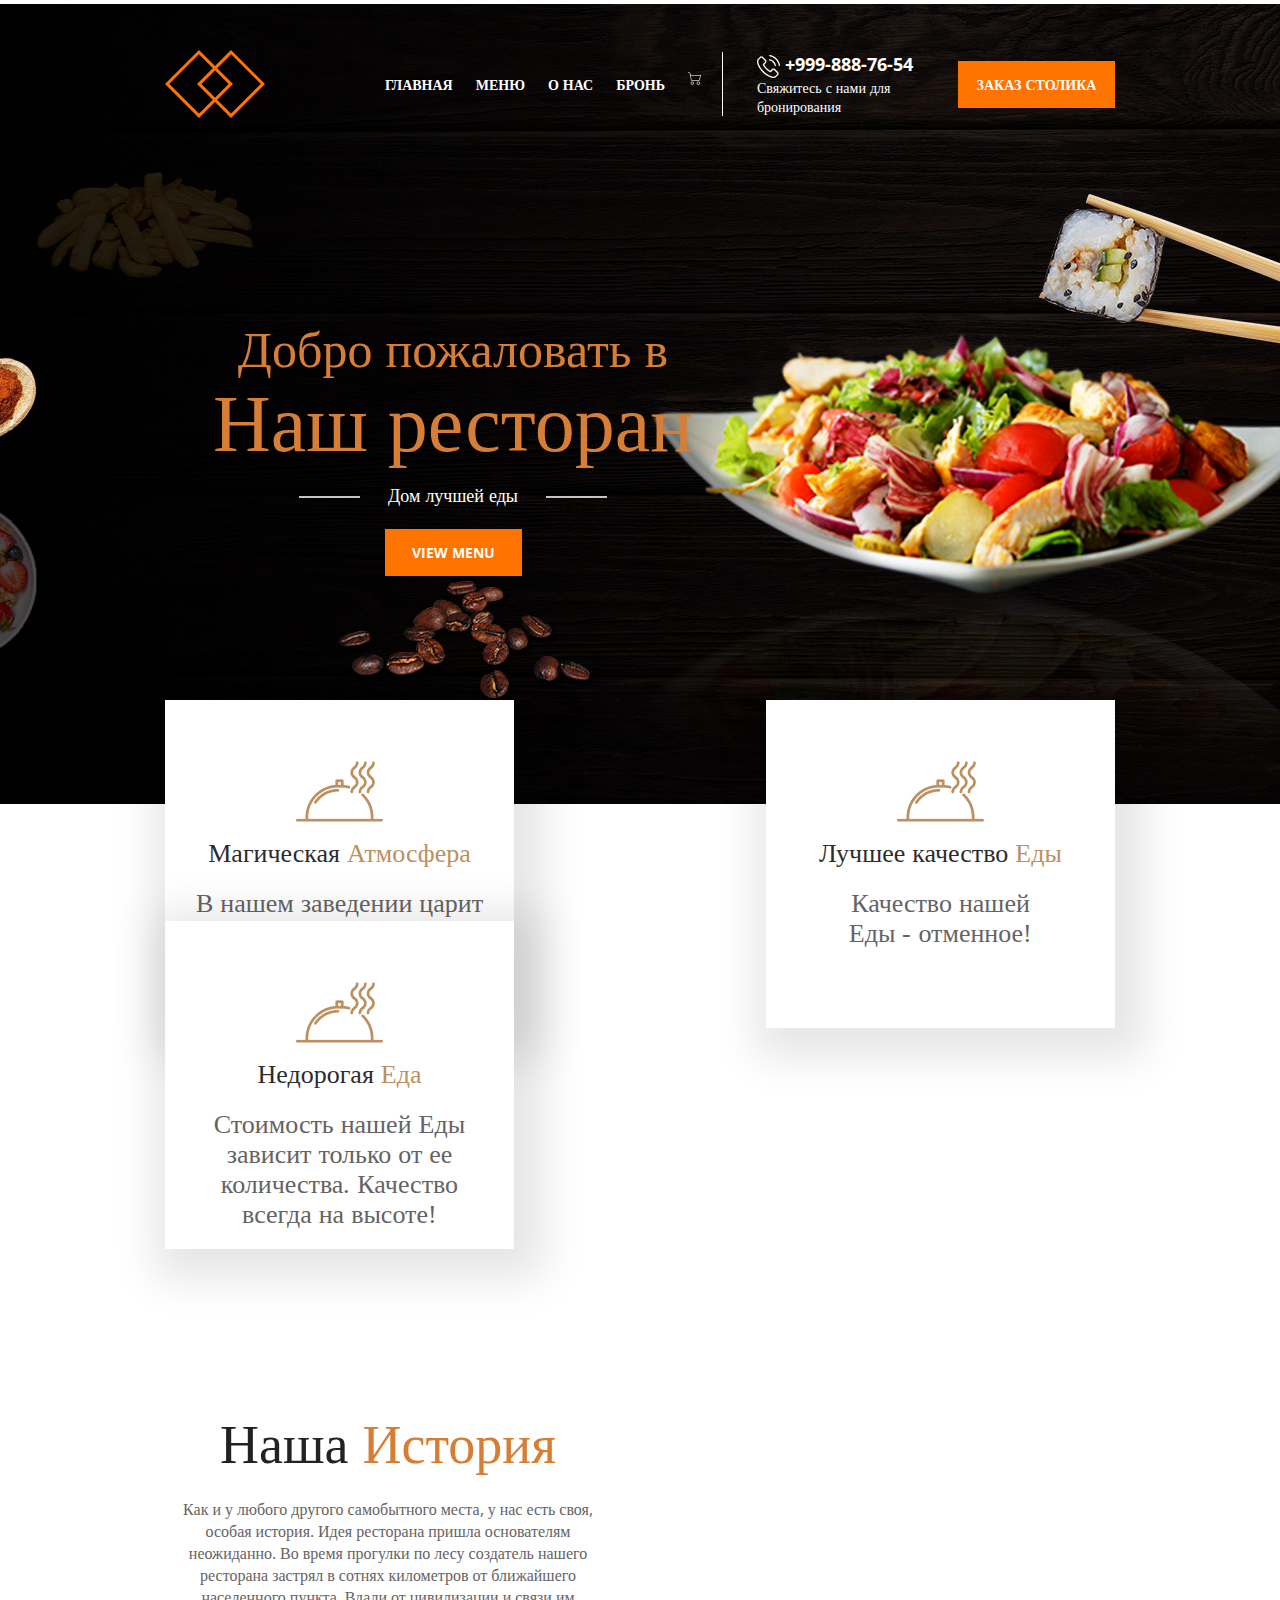
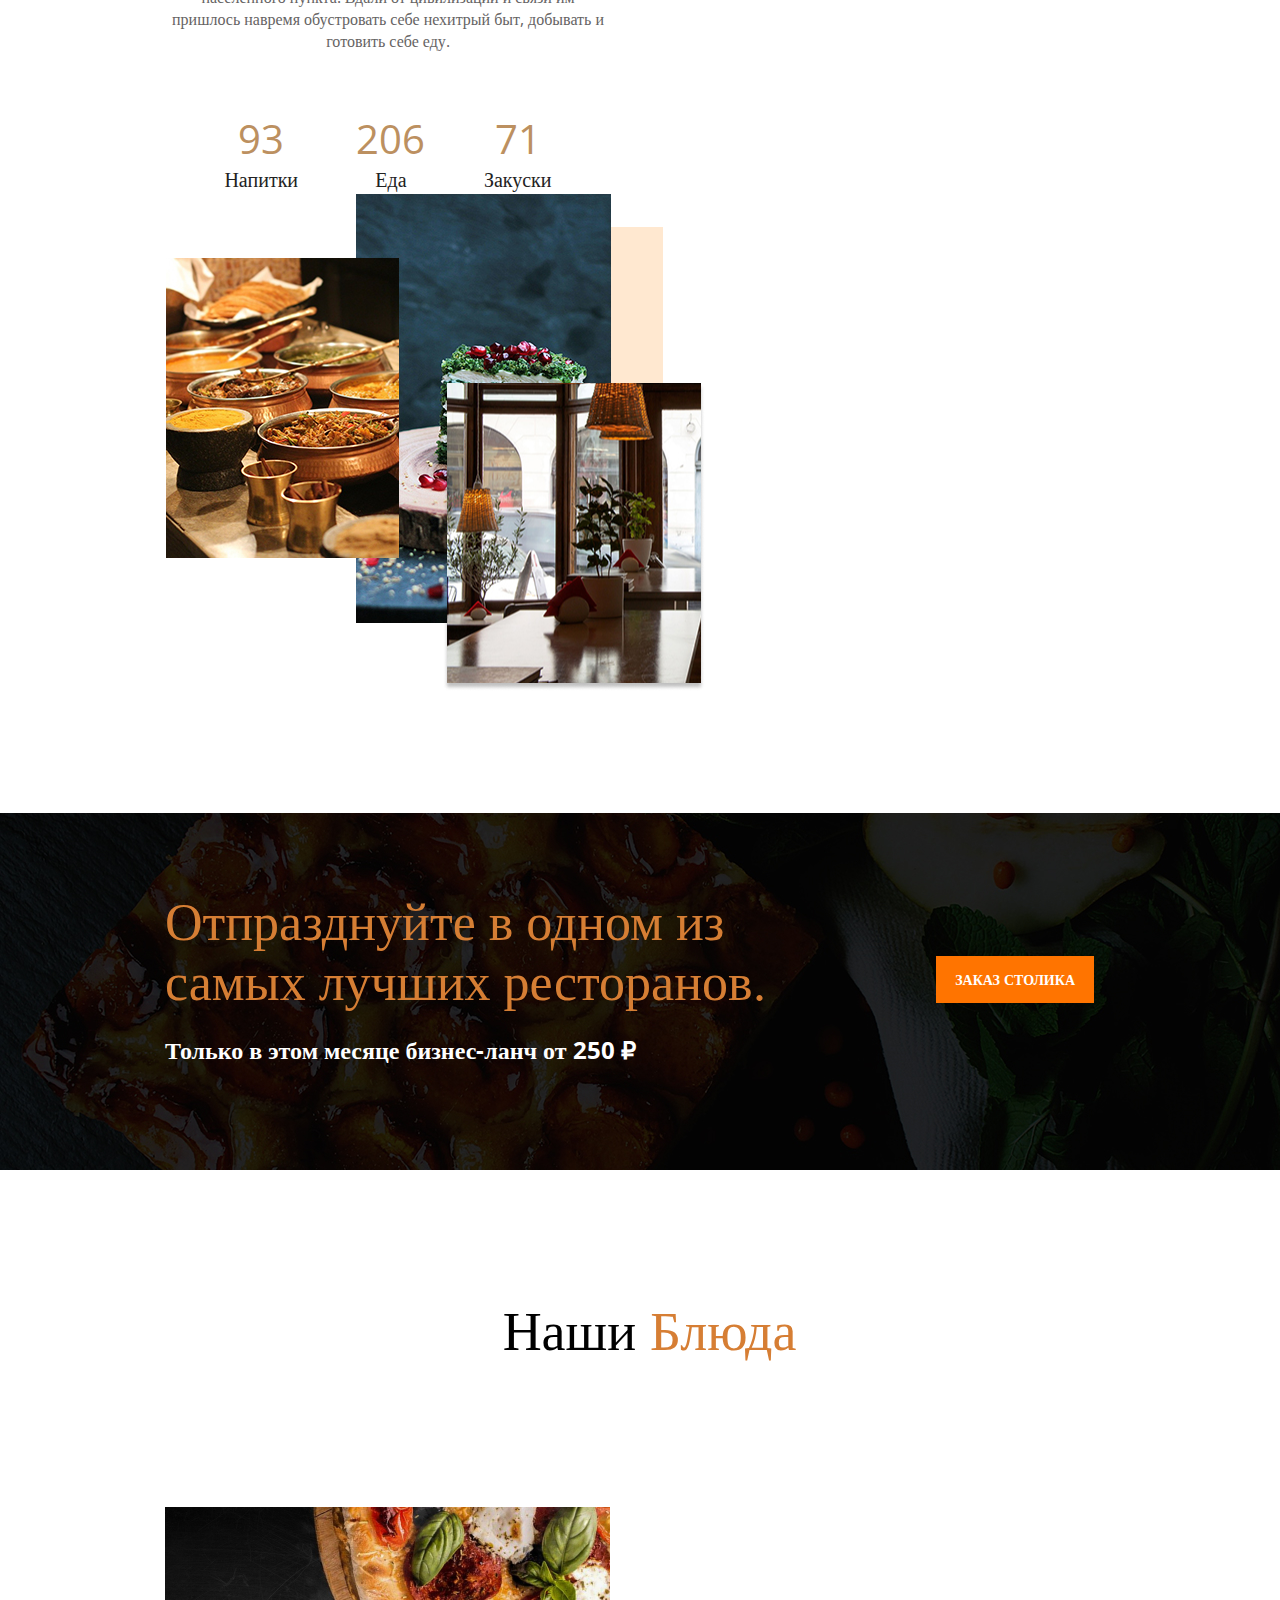
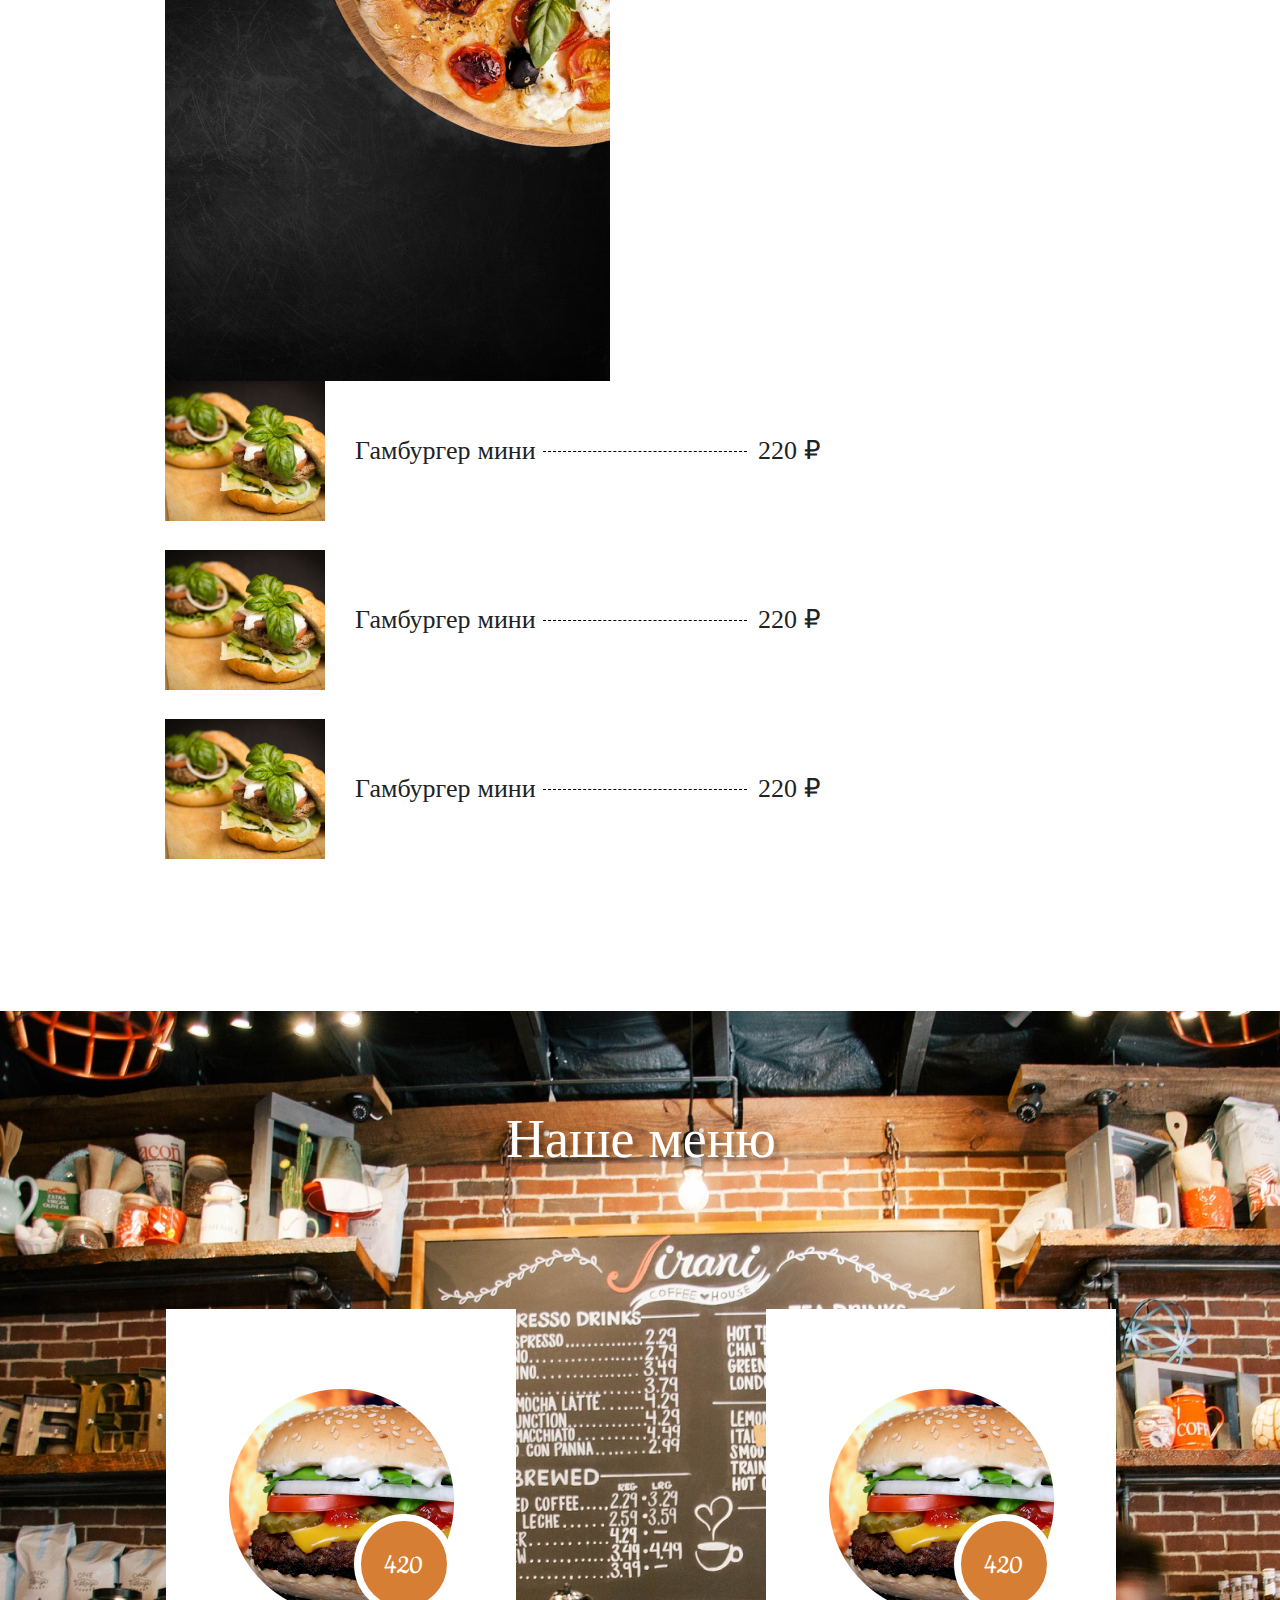
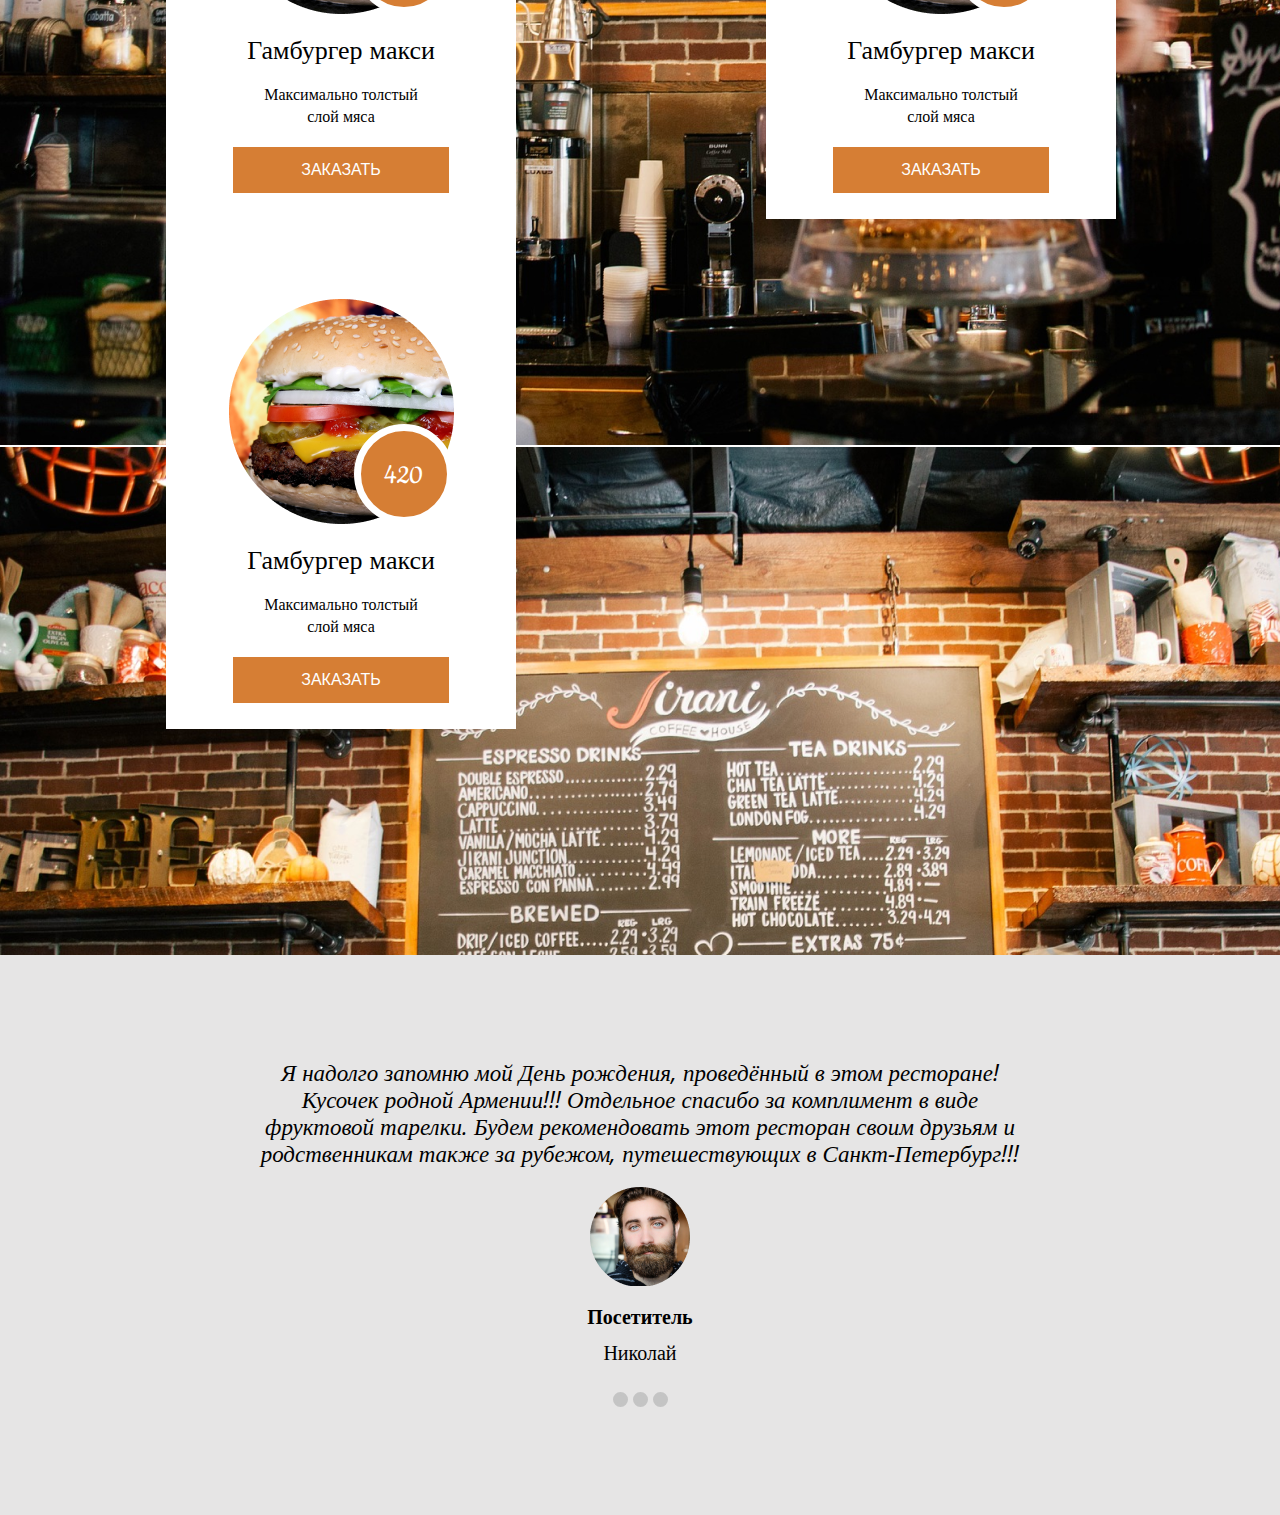
==== commit 5ebc315a: "feat: add feedback" ====
--- a/restaurant/index.html
+++ b/restaurant/index.html
@@ -204,6 +204,22 @@
                 </div>
             </div>
         </section>
+
+        <section class="feedback">
+            <div class="wrapper">
+                <div class="feedback__wrapper">
+                    <p class="feedback__text">Я надолго запомню мой День рождения, проведённый в этом ресторане! Кусочек родной Армении!!! Отдельное спасибо за комплимент в виде фруктовой тарелки. Будем рекомендовать этот ресторан своим друзьям и родственникам также за рубежом, путешествующих в Санкт-Петербург!!!</p>
+                    <img src="img/feedback__img.png" class="feedback__img">
+                    <p class="feedback__visitor">Посетитель</p>
+                    <p class="feedback__name">Николай</p>
+                    <div class="feedback__circle">
+                        <span class="feedback__circle-item"></span>
+                        <span class="feedback__circle-item feedback__circle-item-second"></span>
+                        <span class="feedback__circle-item"></span>
+                    </div>
+                </div>
+            </div>
+        </section>
     </main>
 
 </body>
--- a/restaurant/css/style.css
+++ b/restaurant/css/style.css
@@ -60,6 +60,15 @@
     src: url('../fonts/cookie-v17-latin-regular.woff2') format('woff2'), /* Chrome 36+, Opera 23+, Firefox 39+ */
          url('../fonts/cookie-v17-latin-regular.woff') format('woff'); /* Chrome 5+, Firefox 3.6+, IE 9+, Safari 5.1+ */
   }
+  @font-face {
+    font-display: swap; /* Check https://developer.mozilla.org/en-US/docs/Web/CSS/@font-face/font-display for other options. */
+    font-family: 'Open Sans';
+    font-style: italic;
+    font-weight: 400;
+    src: url('../fonts/open-sans-v34-latin-italic.woff2') format('woff2'), /* Chrome 36+, Opera 23+, Firefox 39+ */
+        url('../fonts/open-sans-v34-latin-italic.woff') format('woff'); /* Chrome 5+, Firefox 3.6+, IE 9+, Safari 5.1+ */
+  }
+
 html {
     box-sizing: border-box;
 }
@@ -549,4 +558,64 @@
     opacity: 0.7;
   }
 
-  /* Menu style end */+  /* Menu style end */
+
+  /* Feedback style start */
+
+  .feedback__wrapper {
+    font-family: 'Open sans';
+    background-color: #E6E5E5;
+    padding: 104px 260px 108px 260px;
+    text-align: center;
+    position: relative;
+  }
+  .feedback__text {
+    font-style: italic;
+    font-weight: 400;
+    font-size: 23px;
+    line-height: 27px;
+    color: #000;
+    margin-bottom: 20px;
+  }
+  .feedback__img {
+    margin-bottom: 16px;
+  }
+  .feedback__visitor {
+    font-style: normal;
+    font-weight: 600;
+    font-size: 20px;
+    line-height: 27px;
+    color: #000;
+    margin-bottom: 9px;
+  }
+  .feedback__name {
+    font-style: normal;
+    font-weight: 400;
+    font-size: 20px;
+    line-height: 27px;
+    color: #000;
+    margin-bottom: 26px;
+  }
+  .feedback__circle {
+    display: flex;
+    justify-content: center;
+    align-items: center;
+  }
+  .feedback__circle-item {
+    box-sizing: border-box;
+    width: 15px;
+    height: 15px;
+    border-radius: 7.5px;
+    background: #C4C4C4;
+    border: 3px solid #C4C4C4;
+    transition: 0.2s linear;
+  }
+  .feedback__circle-item-second {
+    margin-right: 5px;
+    margin-left: 5px;
+  }
+  .feedback__circle-item:hover {
+    border: 3px solid #FF7400
+  }
+
+  /* Feedback style end */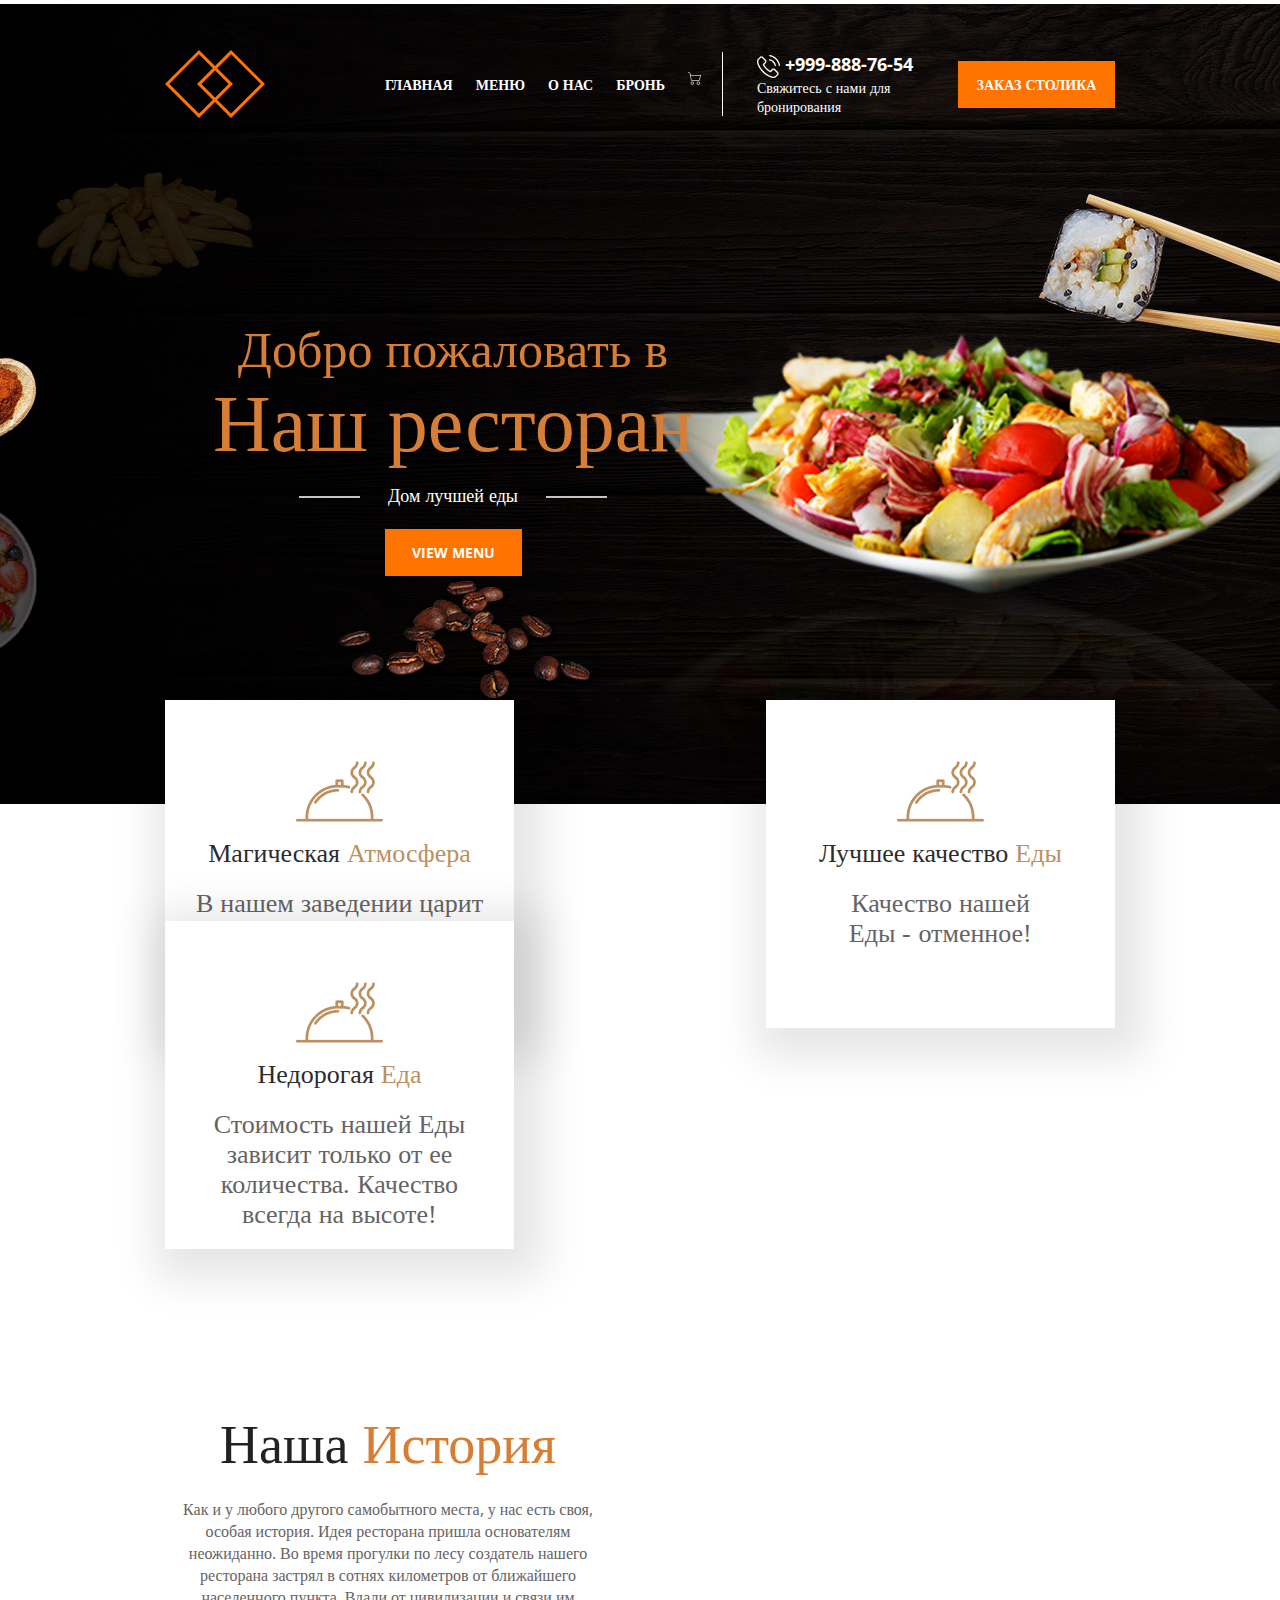
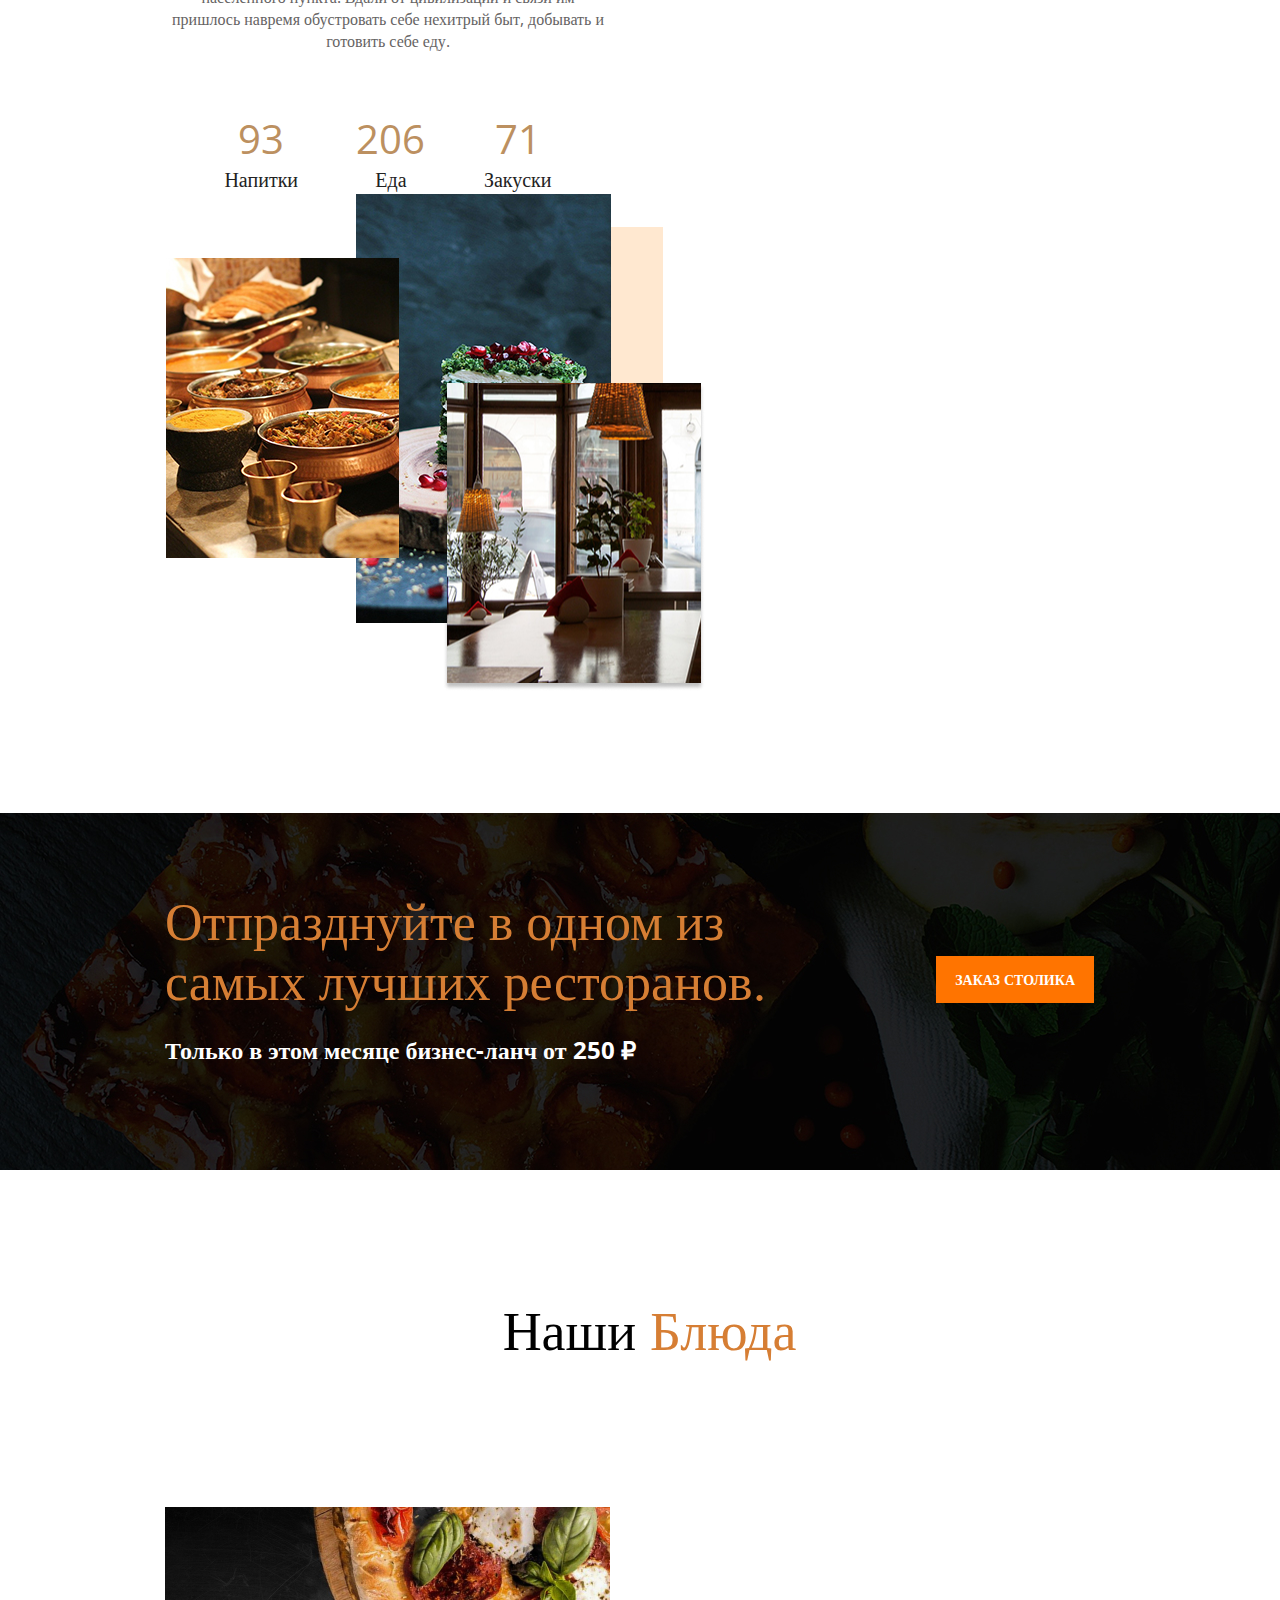
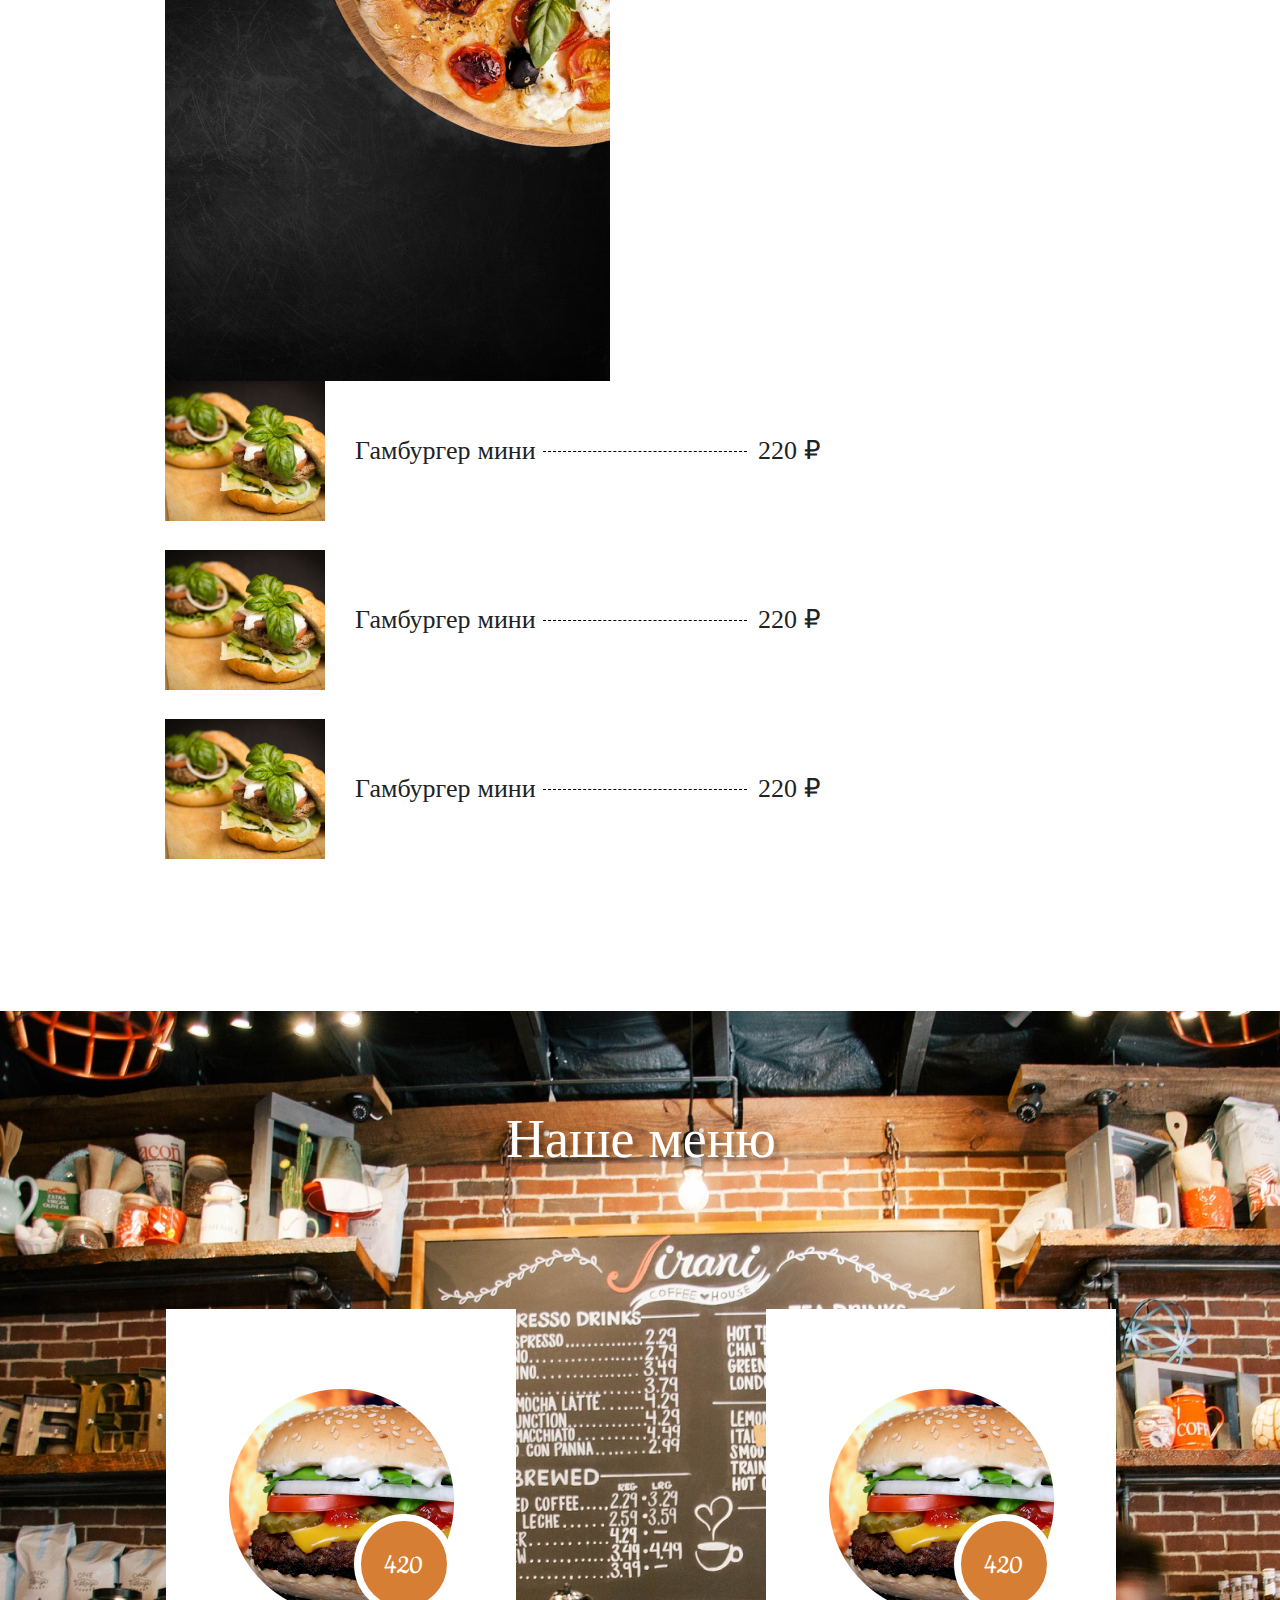
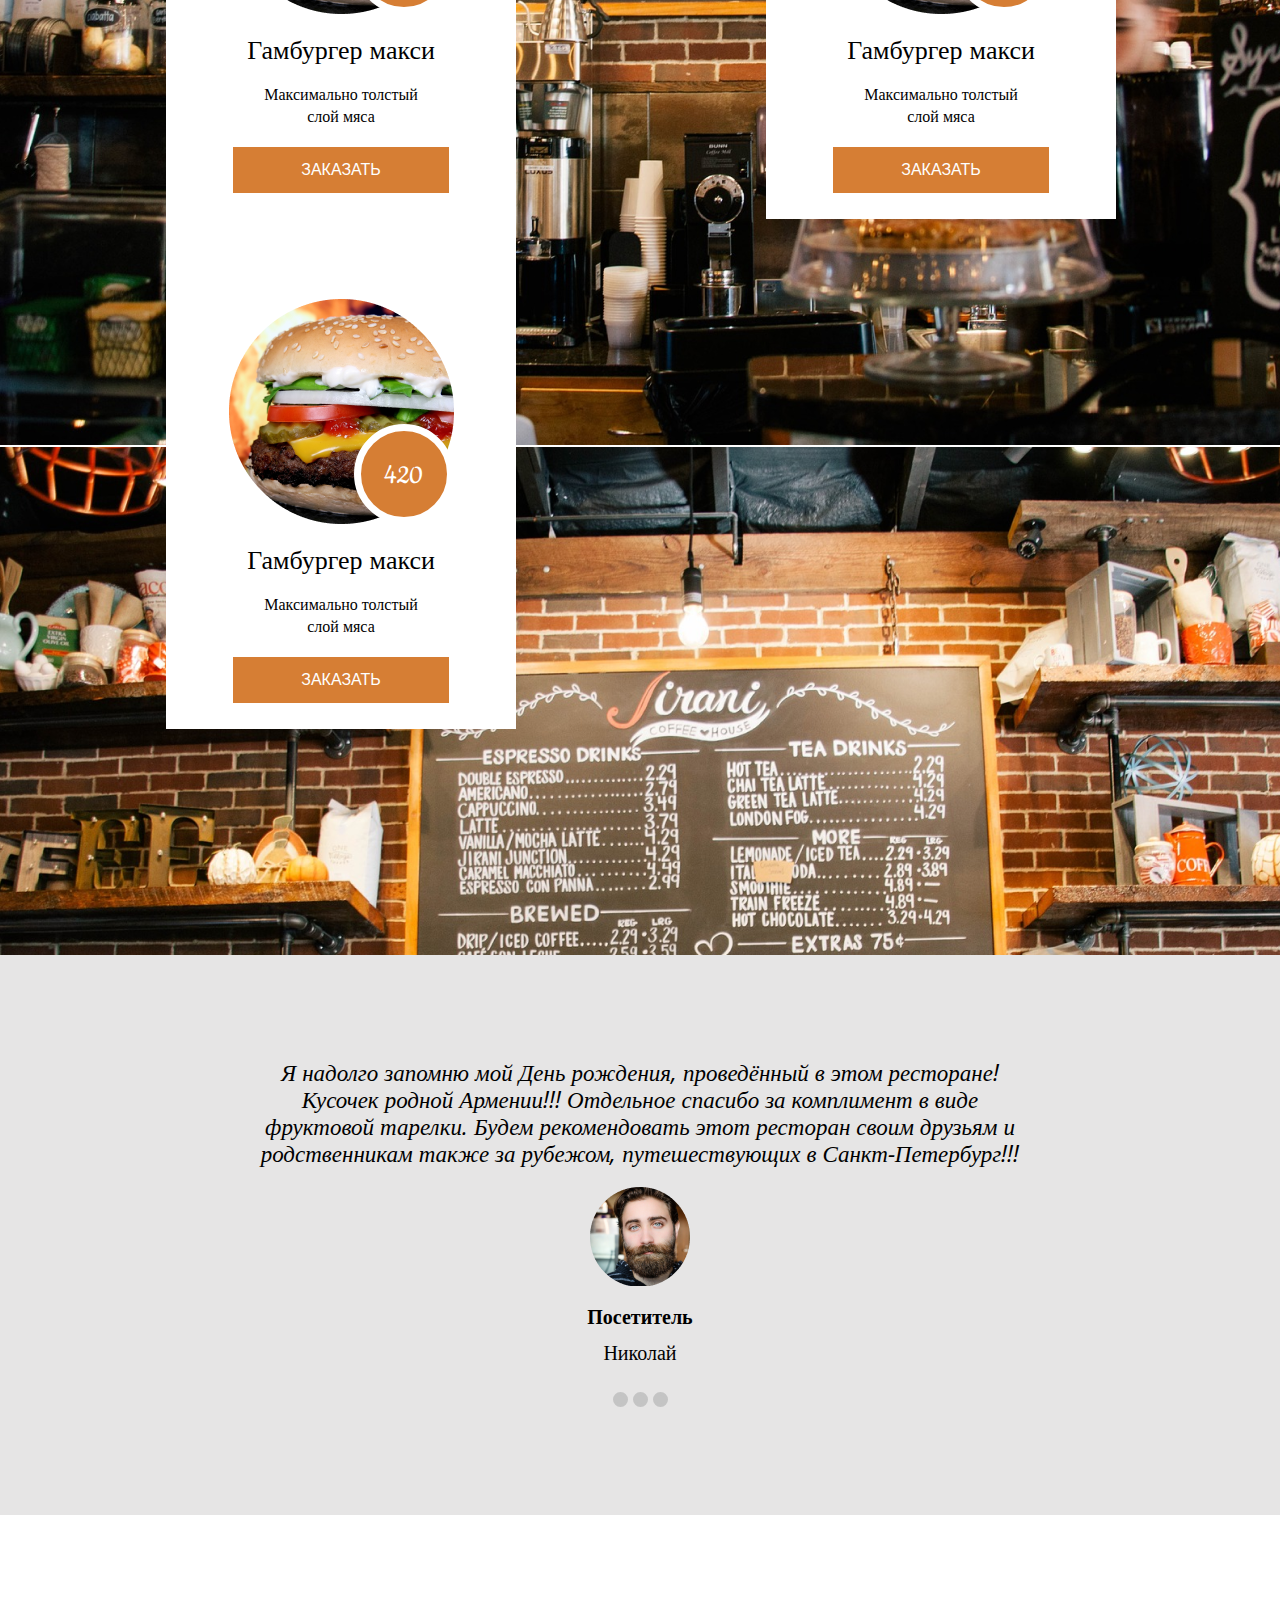
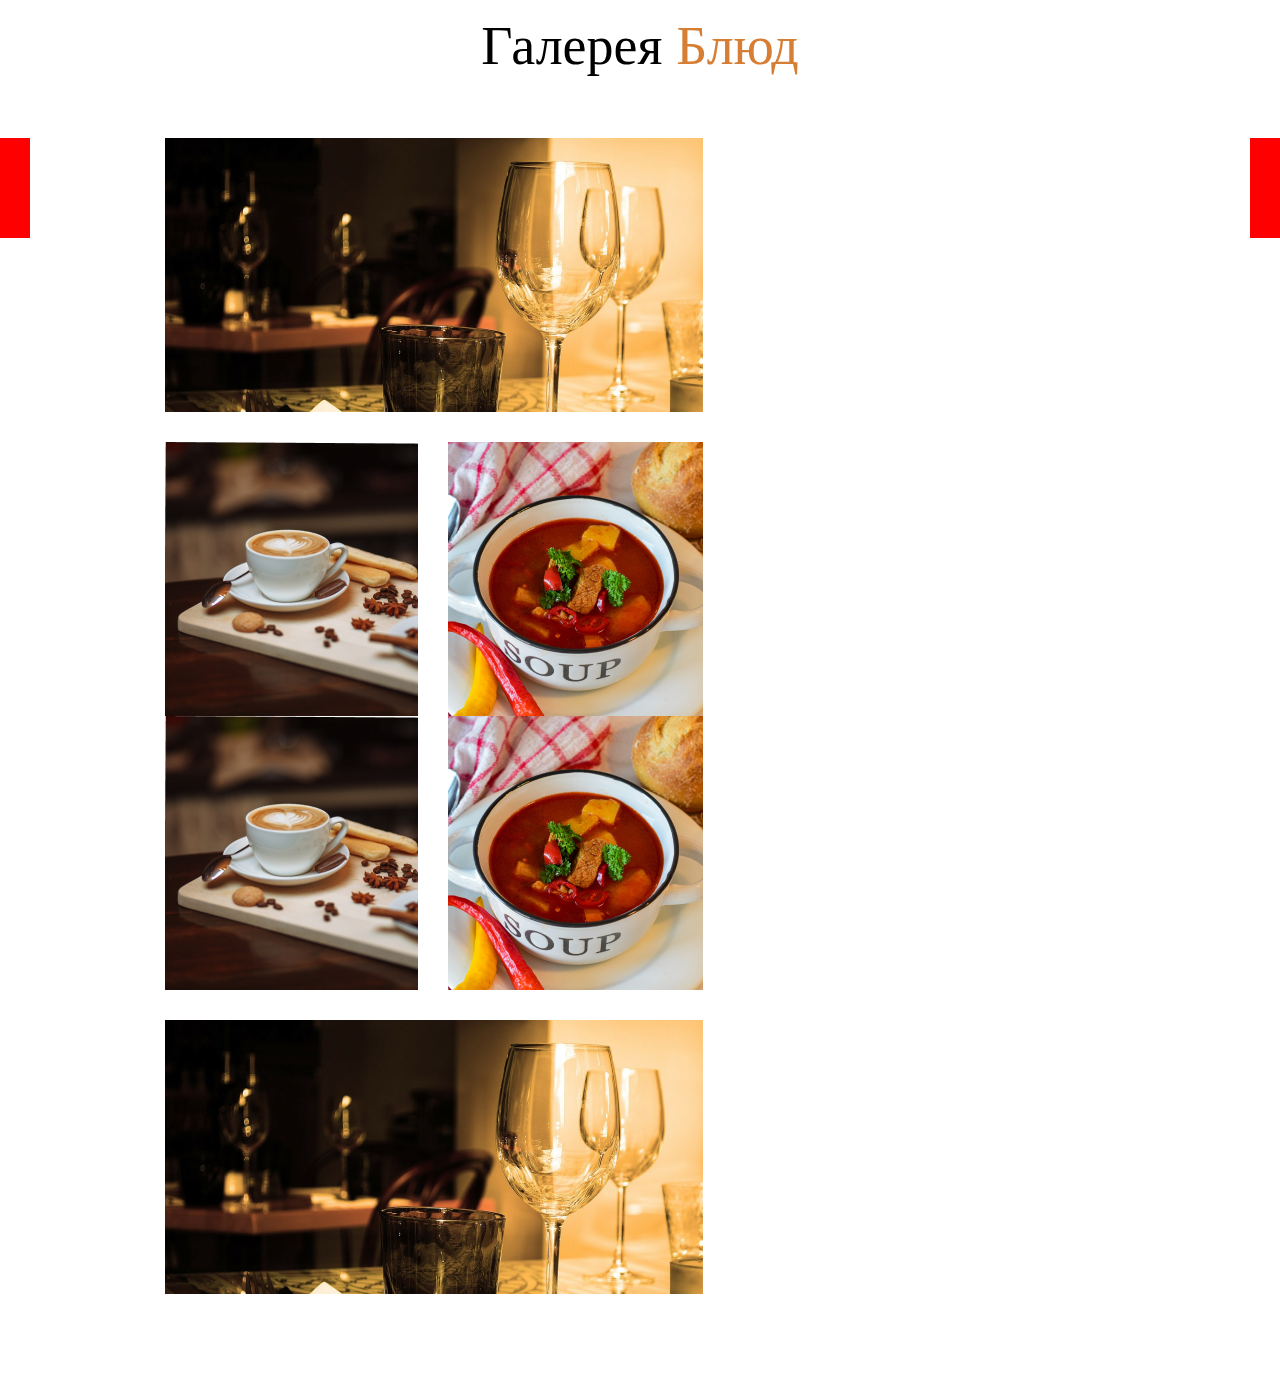
==== commit 9459b2de: "feat: add galery" ====
--- a/restaurant/index.html
+++ b/restaurant/index.html
@@ -220,6 +220,34 @@
                 </div>
             </div>
         </section>
+
+        <section class="galery">
+            <div class="wrapper wrapper__item">
+                <div class="galery__wrapper">
+                    <h1 class="galery__text-title">Галерея <span>Блюд</span></h1>
+                    <div class="galery__img">
+                        <div class="galery__img-left">
+                            <img src="img/galery__left-pic-1.jpg" class="galery__img-left-pic galery__img-left-pic-item">
+                            <div class="galery__img-left-cont">
+                                <img src="img/galery__left-pic-2.jpg" class="galery__img-left-pic">
+                                <img src="img/galery__left-pic-3.jpg" class="galery__img-left-pic">
+                            </div>
+                        </div>
+                        <div class="galery__img-right">
+                            <div class="galery__img-right-cont galery__img-right-cont-item">
+                                <img src="img/galery__left-pic-2.jpg" class="galery__img-right-pic">
+                                <img src="img/galery__left-pic-3.jpg" class="galery__img-right-pic">
+                            </div>
+                            <img src="img/galery__left-pic-1.jpg" class="galery__img-right-pic">
+                        </div>
+                    </div>
+                </div>
+                <div class="galery__items">
+                    <span class="galery__item galery__item-first"></span>
+                    <span class="galery__item galery__item-second"></span>
+                </div>
+            </div>
+        </section>
     </main>
 
 </body>
--- a/restaurant/css/style.css
+++ b/restaurant/css/style.css
@@ -618,4 +618,68 @@
     border: 3px solid #FF7400
   }
 
-  /* Feedback style end */+  /* Feedback style end */
+
+  /* Galery style start */
+
+  .galery__wrapper {
+    margin: 101px 165px 100px 165px;
+  }
+  .galery__text-title {
+    font-size: 54px;
+    line-height: 62px;
+    color: #000;
+    text-align: center;
+    margin-bottom: 60px;
+  }
+  .galery__text-title span {
+    color: #D67E34;
+  }
+  .galery__img {
+    display: flex;
+    flex-wrap: wrap;
+    justify-content: space-between;
+  }
+  .galery__img-left {
+    width: 538px;
+  }
+  .galery__img-left-pic-item {
+    margin-bottom: 30px;
+  }
+  .galery__img-left-cont {
+    display: flex;
+    flex-wrap: wrap;
+    justify-content: space-between  ;
+  }
+  .galery__img-right {
+    width: 538px;
+  }
+  .galery__img-right-cont {
+    display: flex;
+    flex-wrap: wrap;
+    justify-content: space-between;
+  }
+  .galery__img-right-cont-item {
+    margin-bottom: 30px;
+  }
+  .wrapper__item {
+    position: relative;
+  }
+  .galery__item {
+    display: block;
+    width: 30px;
+    height: 100px;
+    background: #FF0000;
+  }
+  .galery__item-first {
+    position: absolute;
+    left: 0px;
+    top: 122px;
+  }
+  .galery__item-second {
+    position: absolute;
+    right: 0px;
+    top: 122px;
+  }
+
+  /* Galery style end */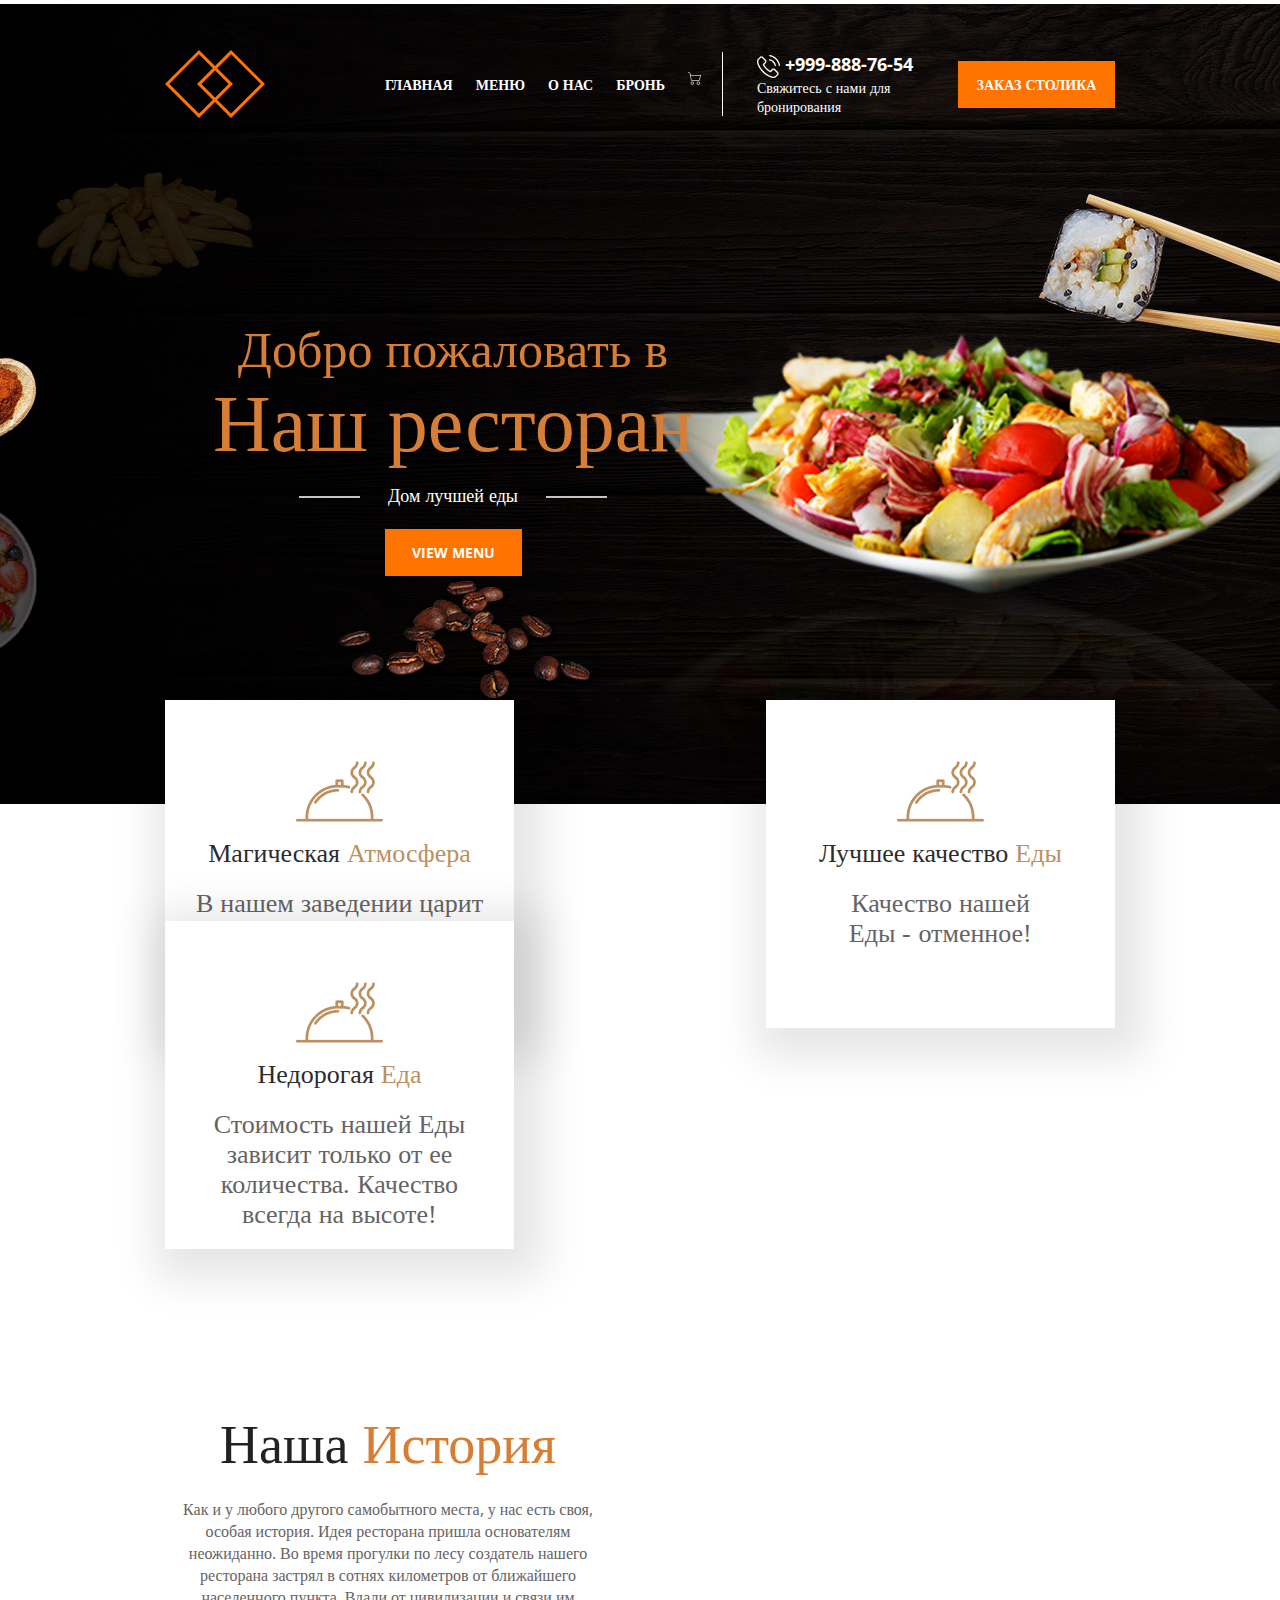
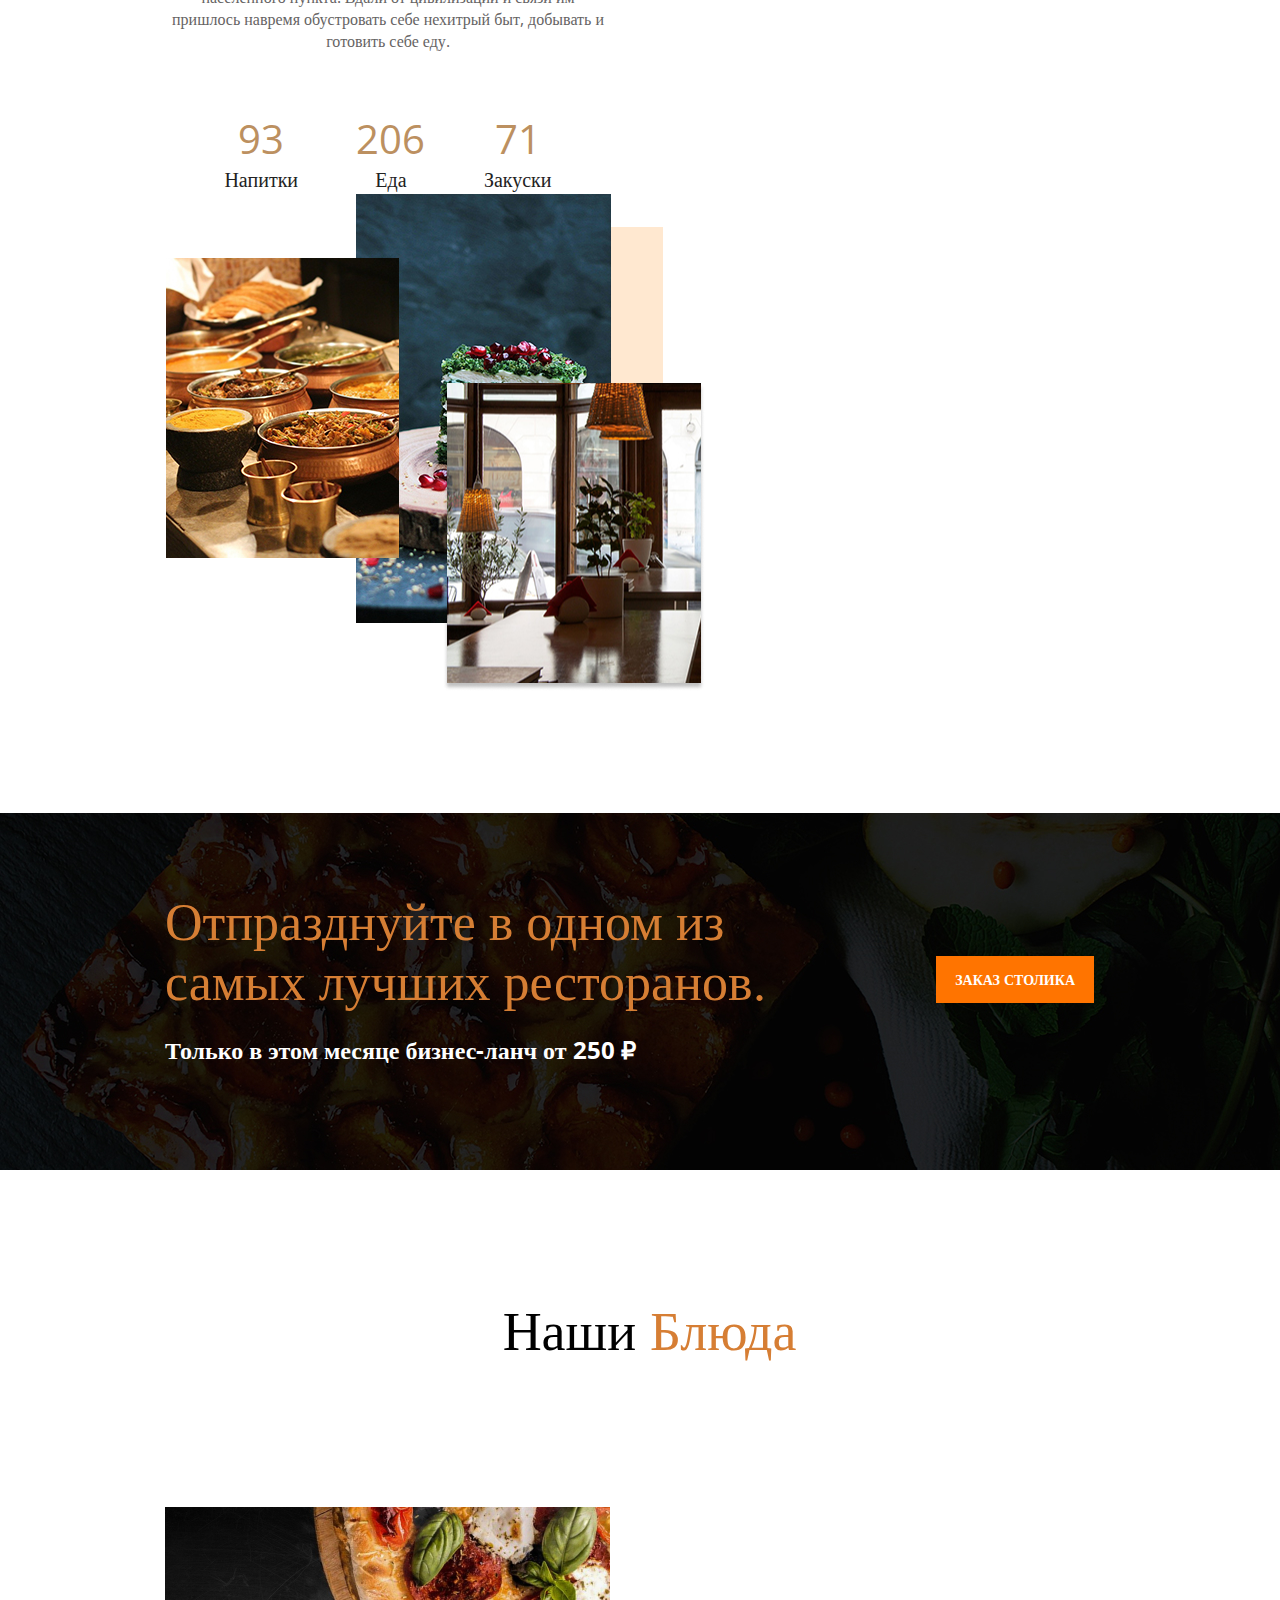
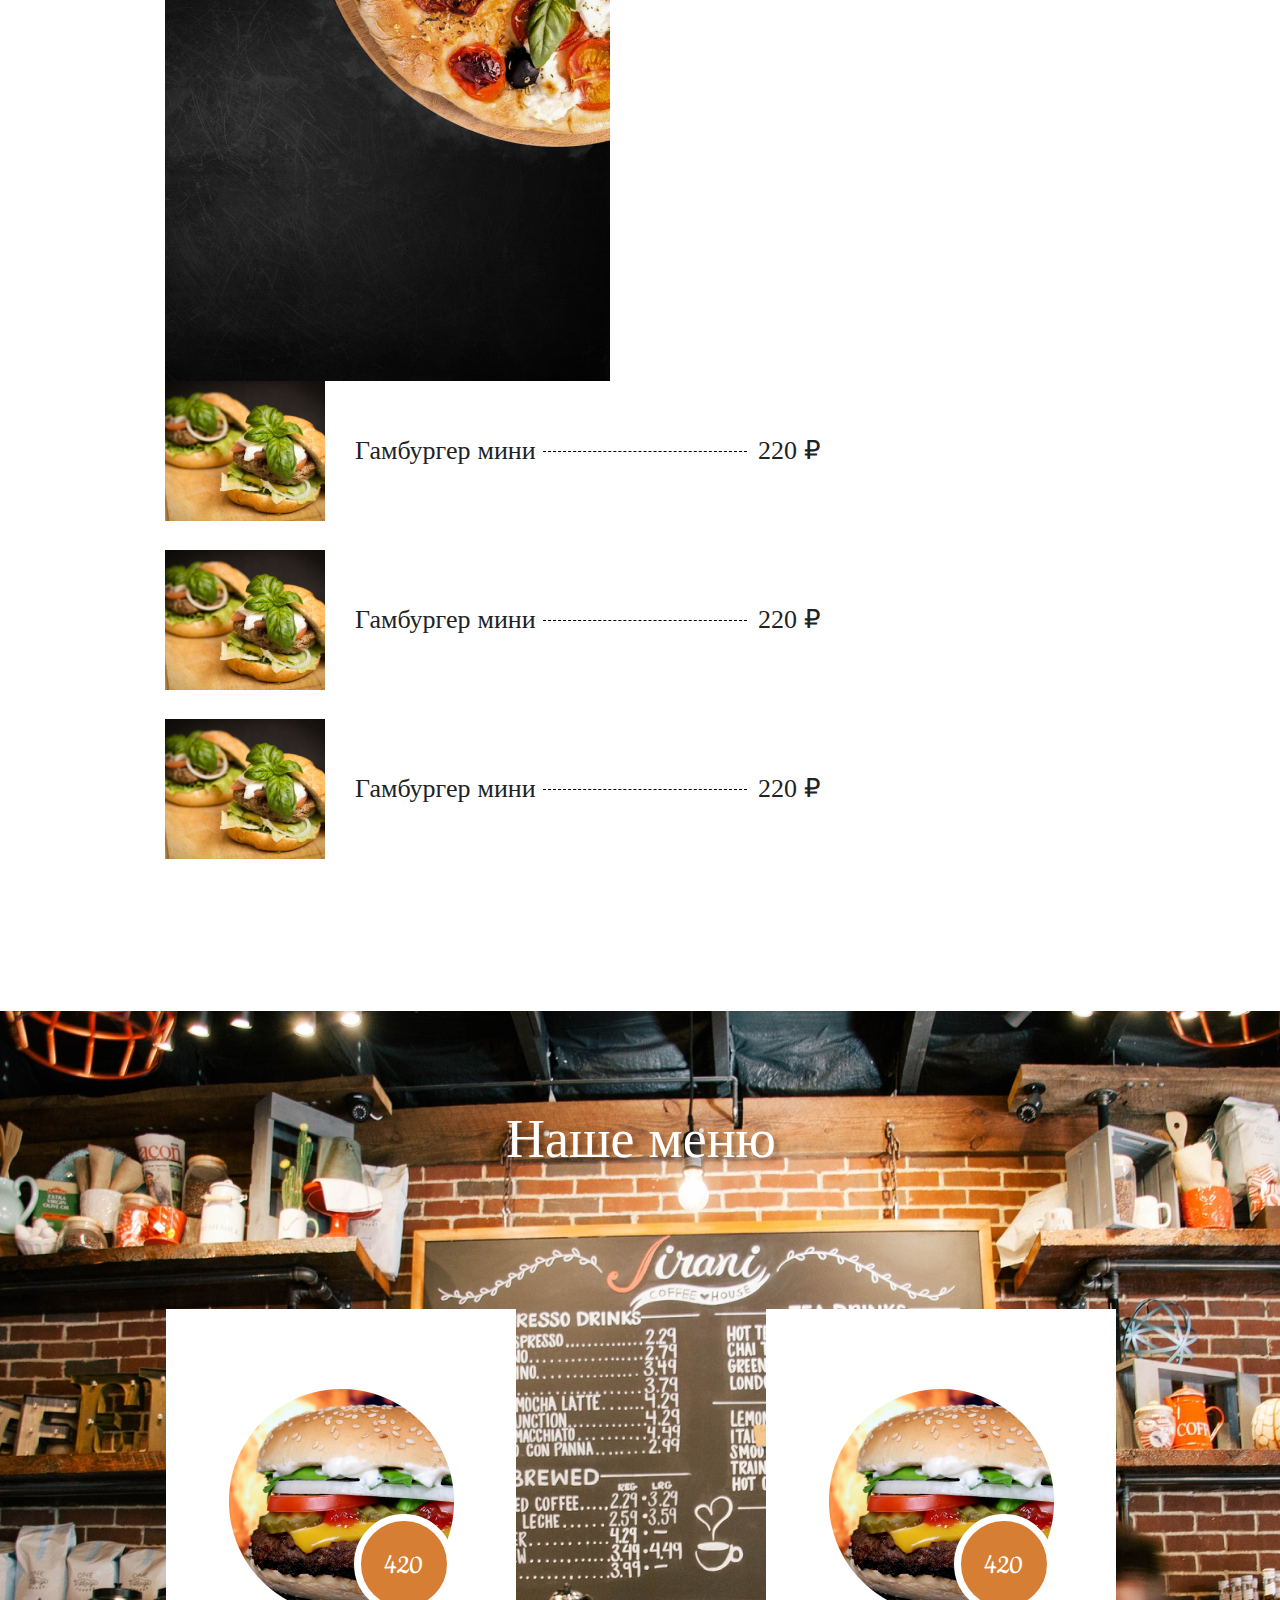
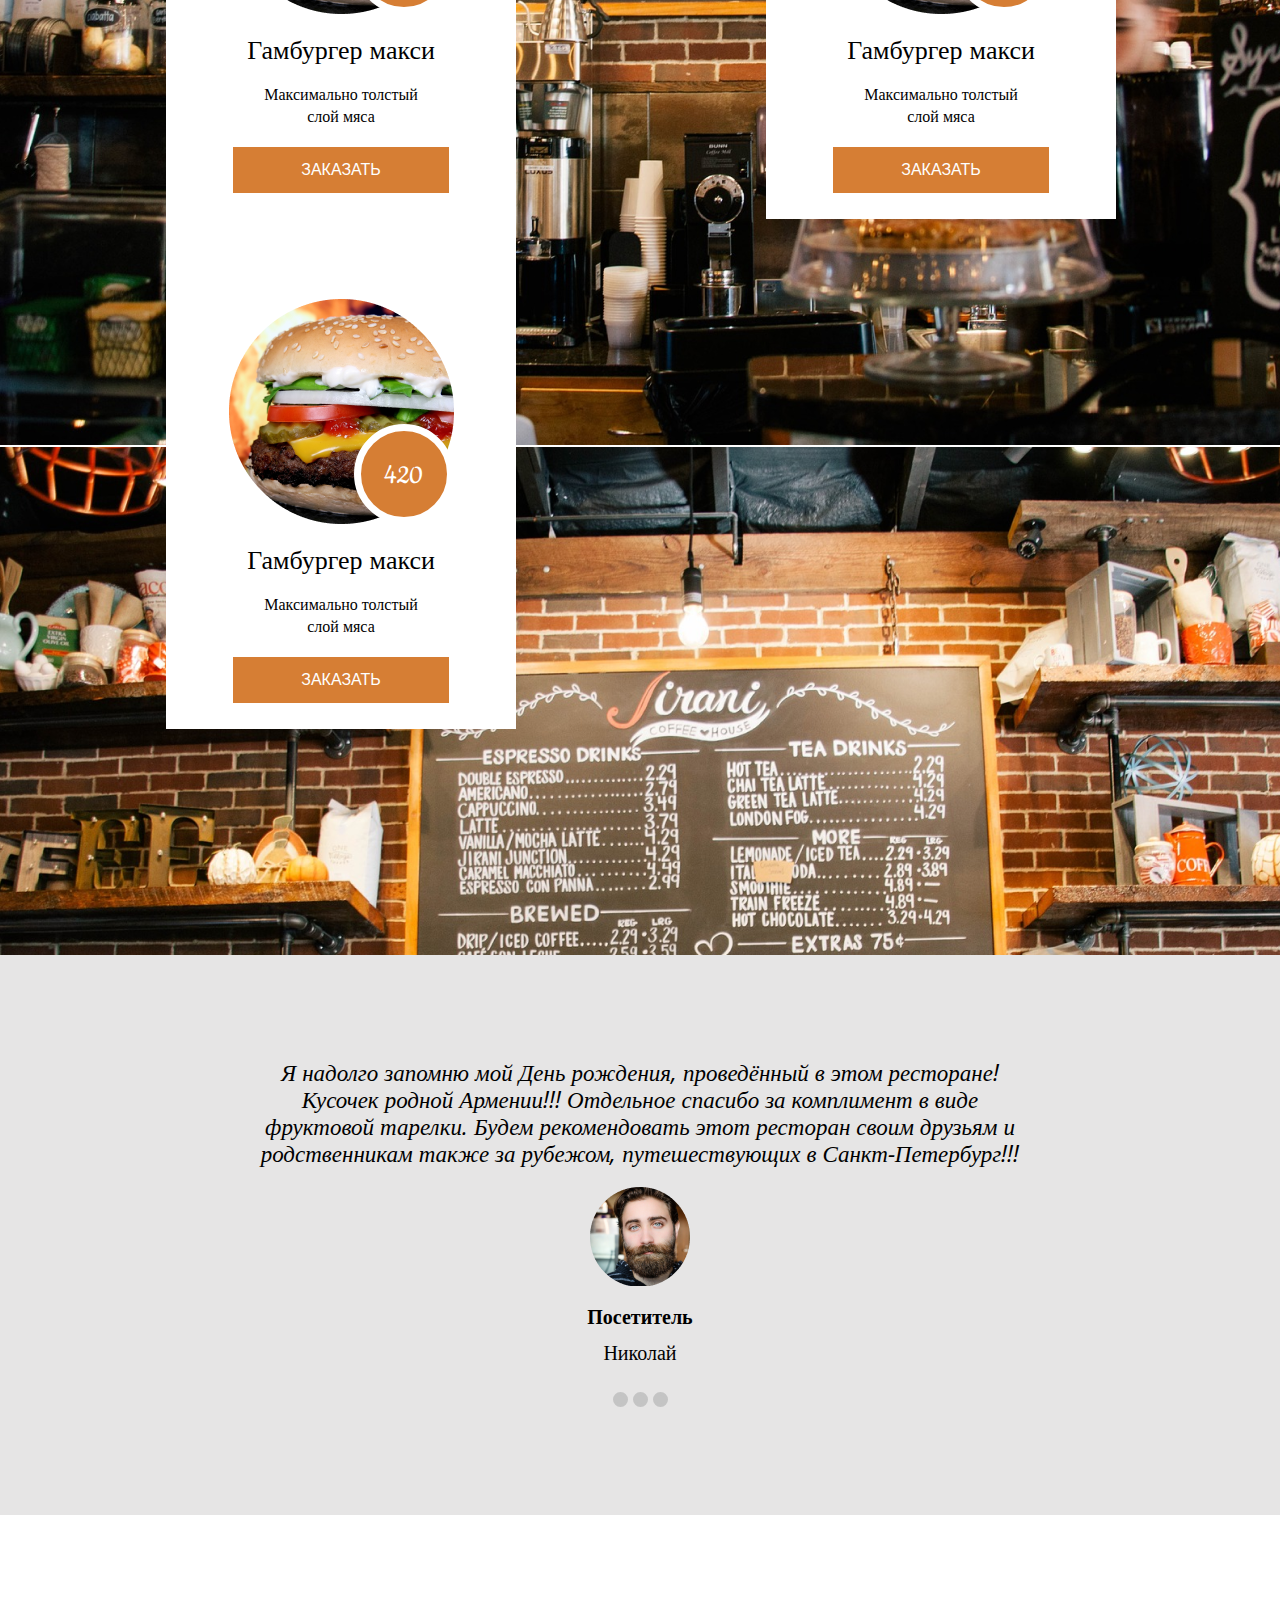
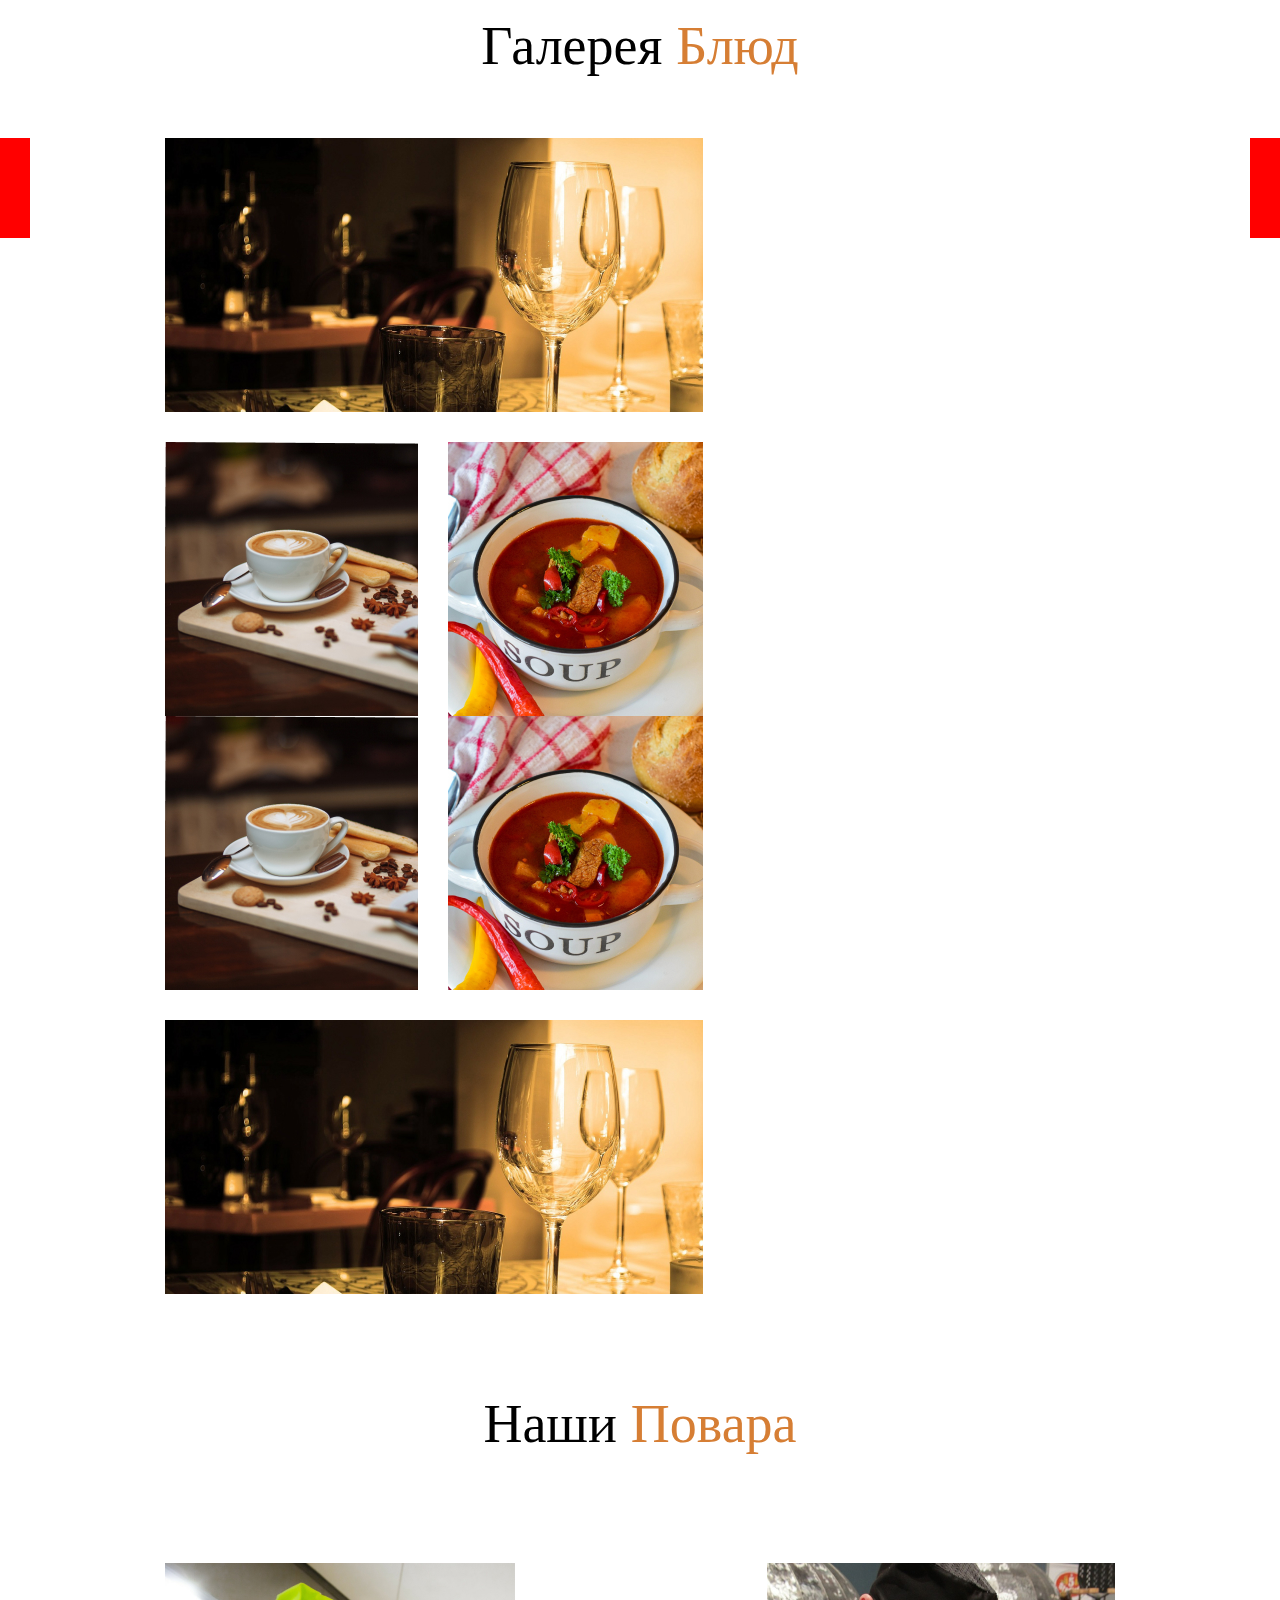
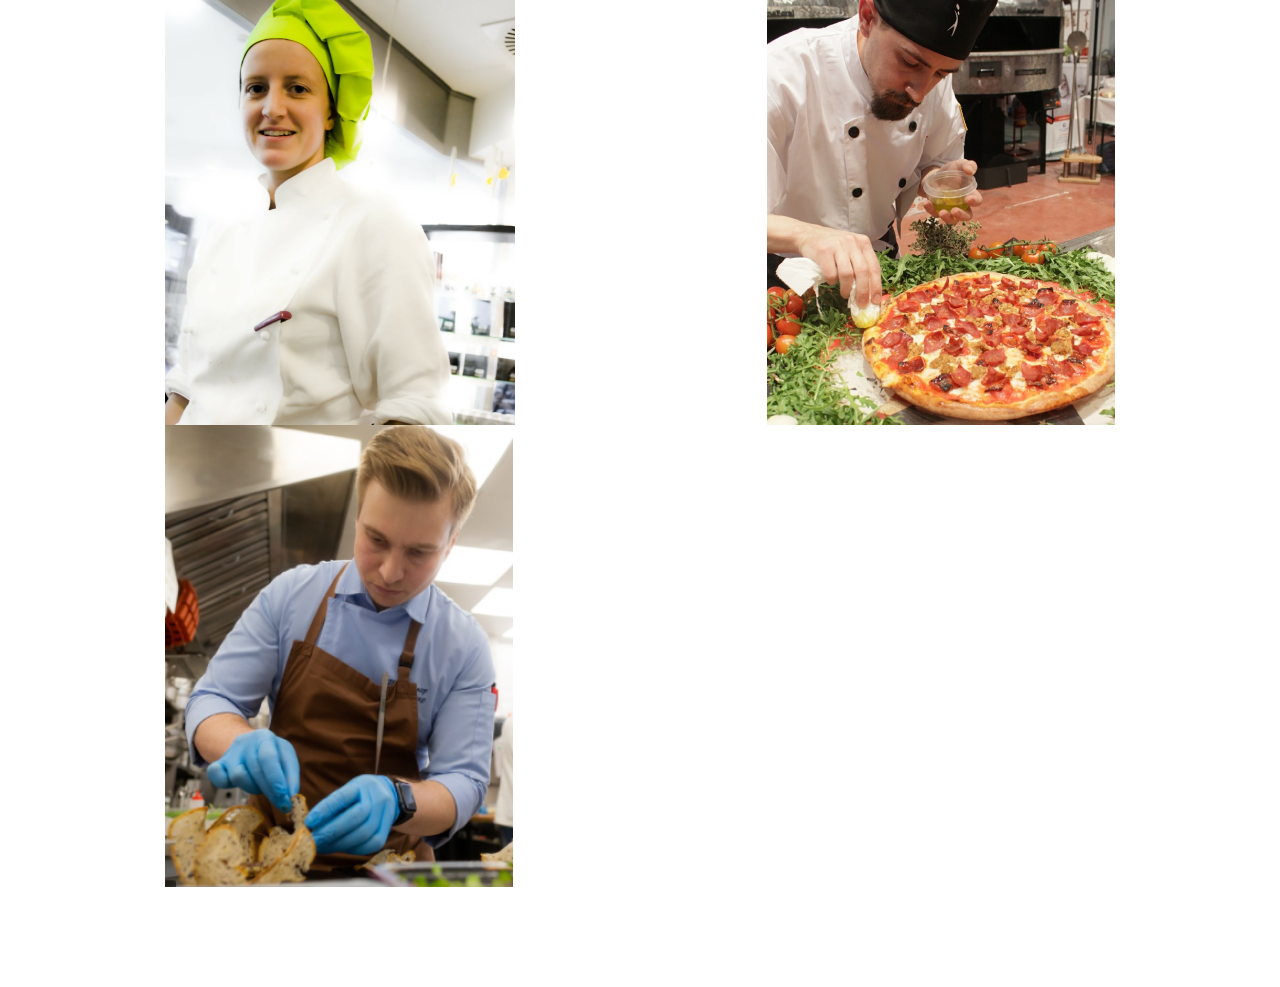
==== commit a6caacba: "feat: add cook" ====
--- a/restaurant/index.html
+++ b/restaurant/index.html
@@ -248,6 +248,19 @@
                 </div>
             </div>
         </section>
+
+        <section class="cook">
+            <div class="wrapper">
+                <div class="cook__wrapper">
+                    <h1 class="cook__text-title">Наши <span>Повара</span></h1>
+                    <div class="cook__img">
+                        <img src="img/cook__img-pic-1.jpg" class="cook__img-pic">
+                        <img src="img/cook__img-pic-2.jpg" class="cook__img-pic">
+                        <img src="img/cook__img-pic-3.jpg" class="cook__img-pic">
+                    </div>
+                </div>
+            </div>
+        </section>
     </main>
 
 </body>
--- a/restaurant/css/style.css
+++ b/restaurant/css/style.css
@@ -682,4 +682,27 @@
     top: 122px;
   }
 
-  /* Galery style end */+  /* Galery style end */
+
+  /* Cook style start */
+
+  .cook__wrapper {
+    margin: 100px 165px;
+  }
+  .cook__text-title {
+    font-size: 54px;
+    line-height: 62px;
+    margin-bottom: 107px;
+    text-align: center;
+    color: #000;
+  }
+  .cook__text-title span {
+    color: #D67E34;
+  }
+  .cook__img {
+    display: flex;
+    flex-wrap: wrap;
+    justify-content: space-between;
+  }
+
+  /* Cook style end */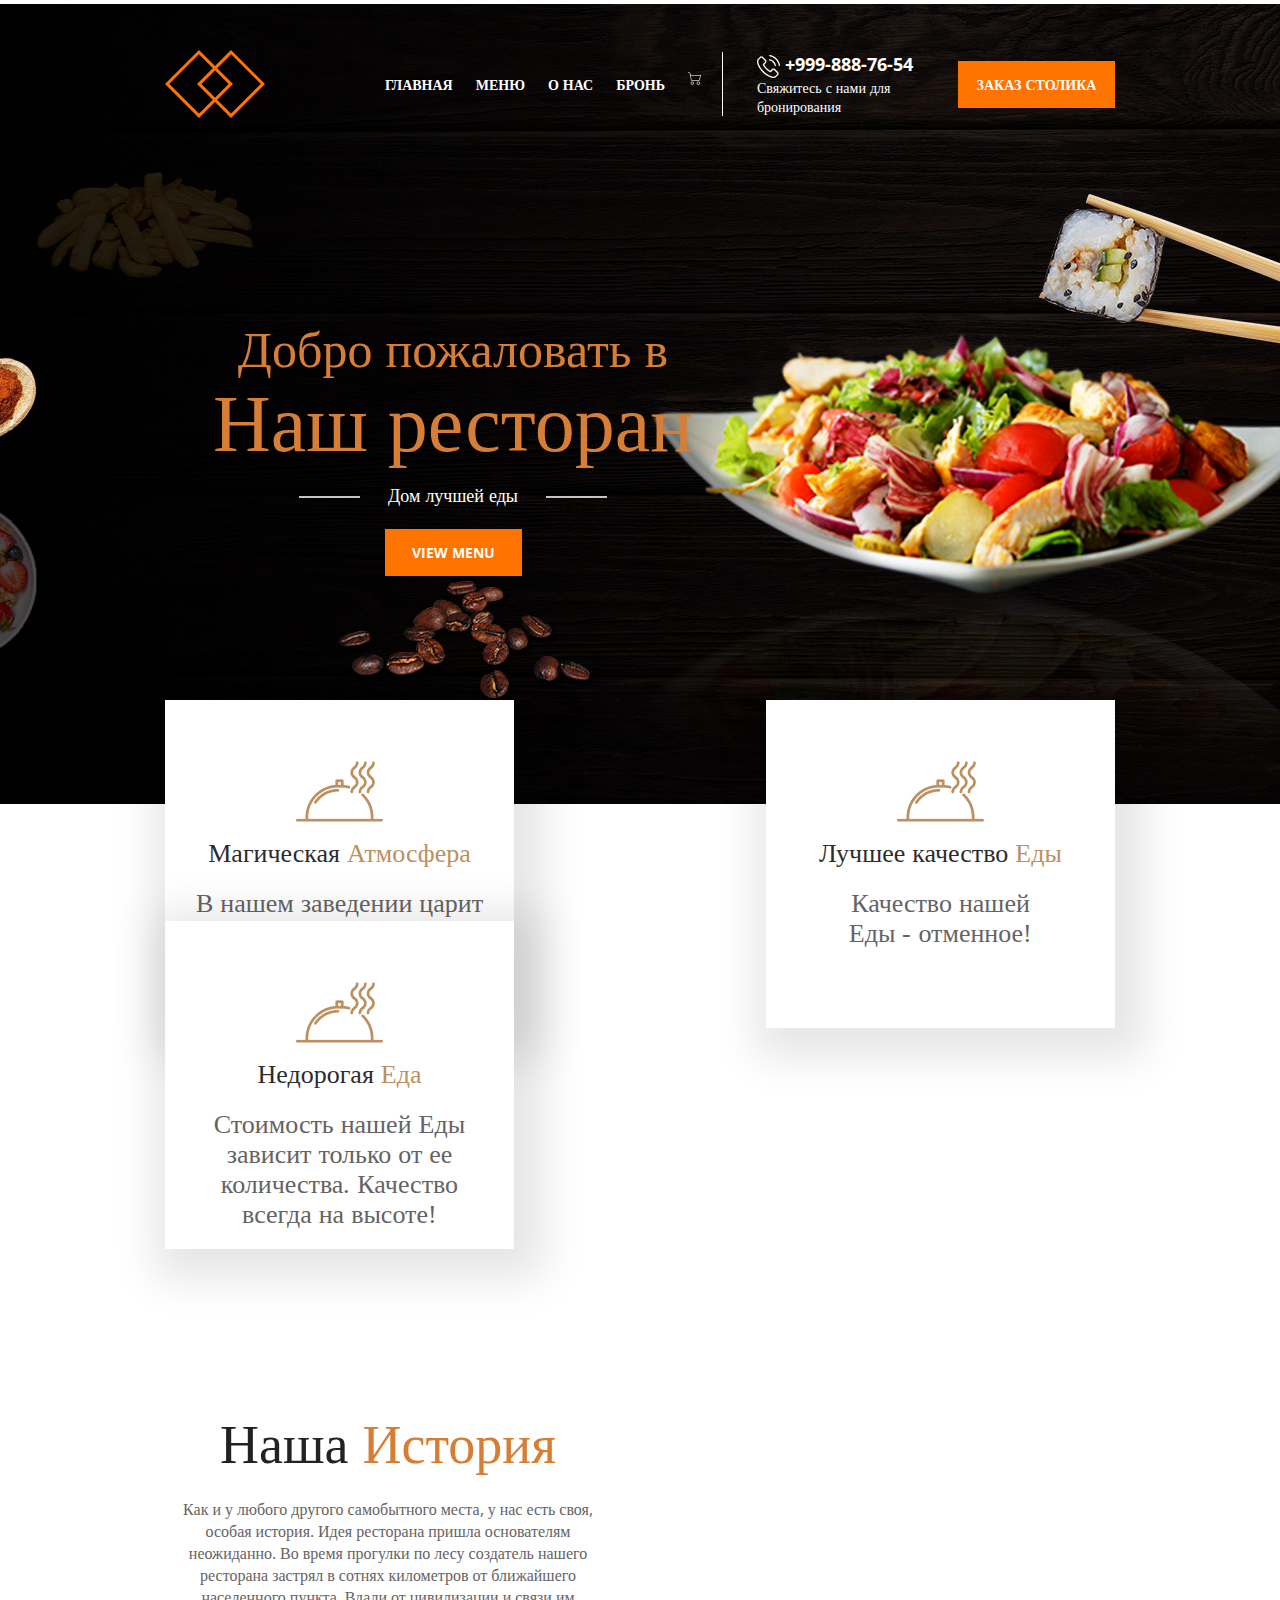
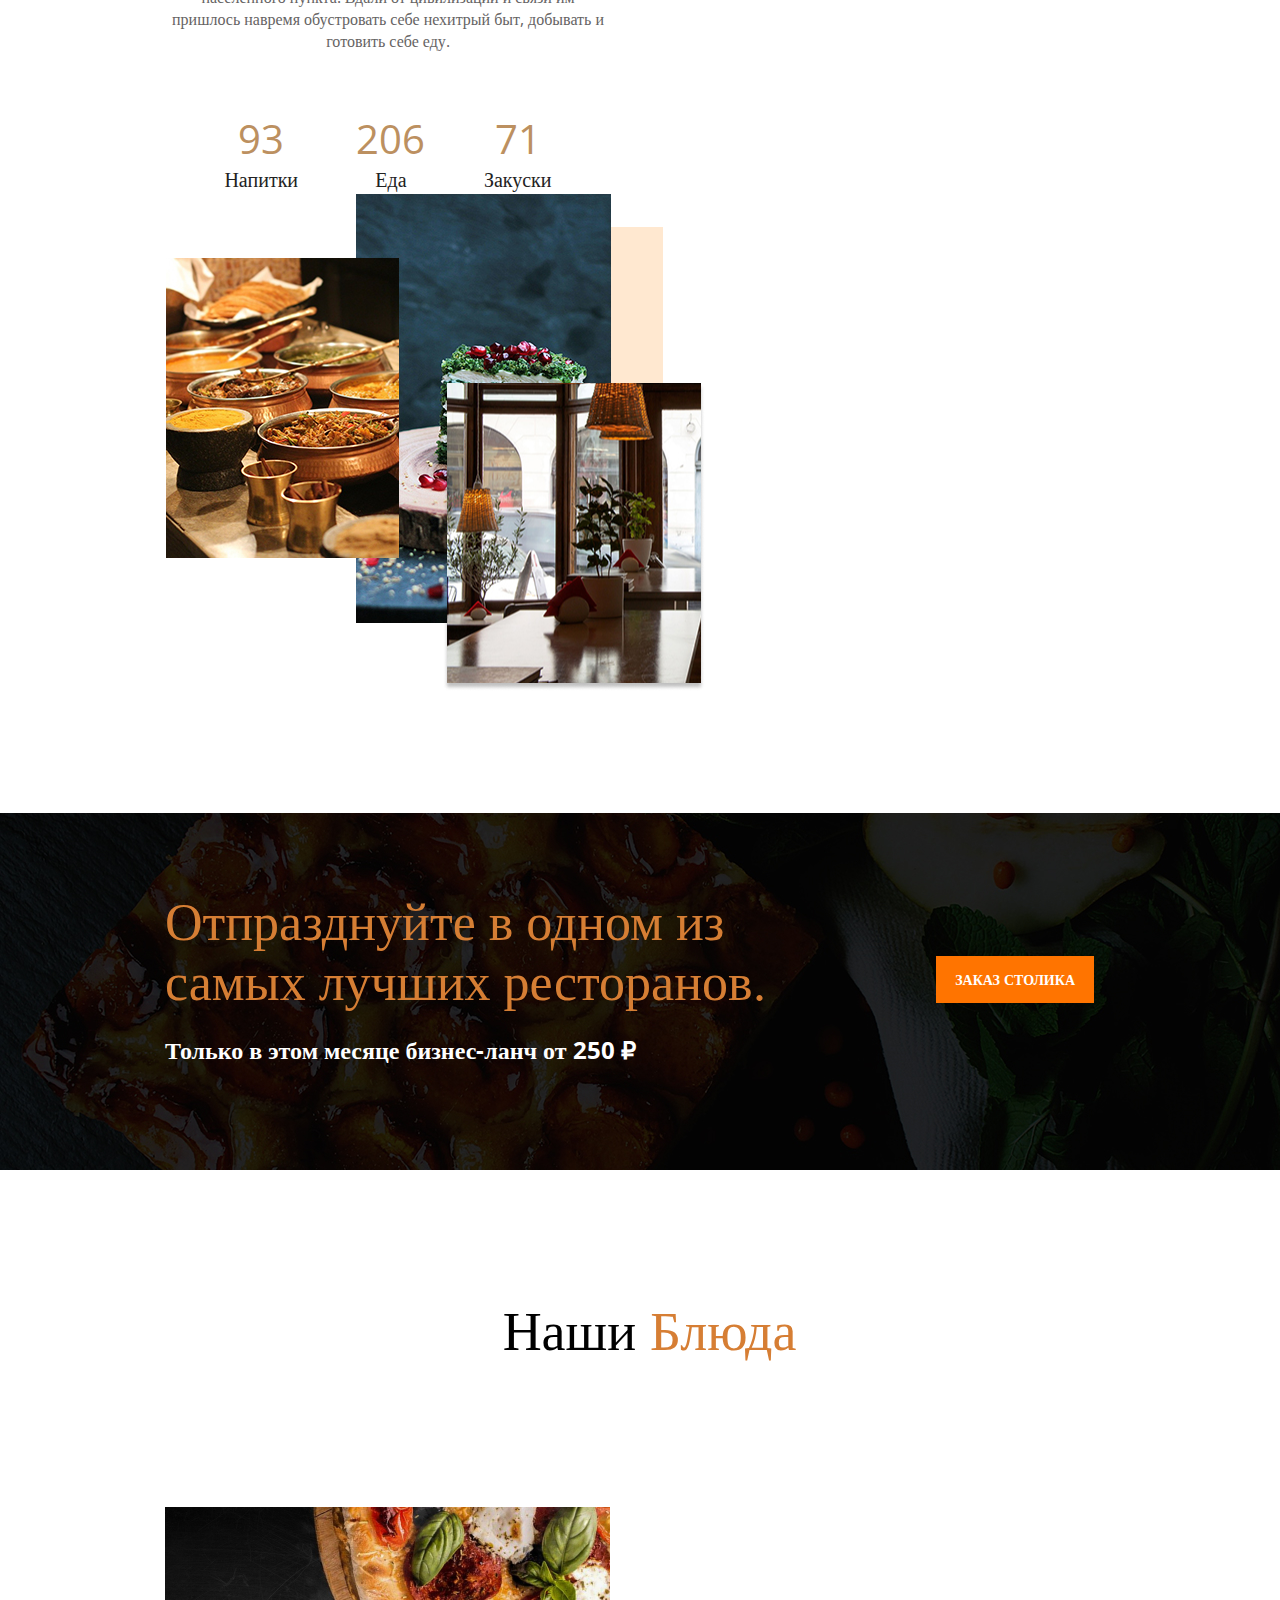
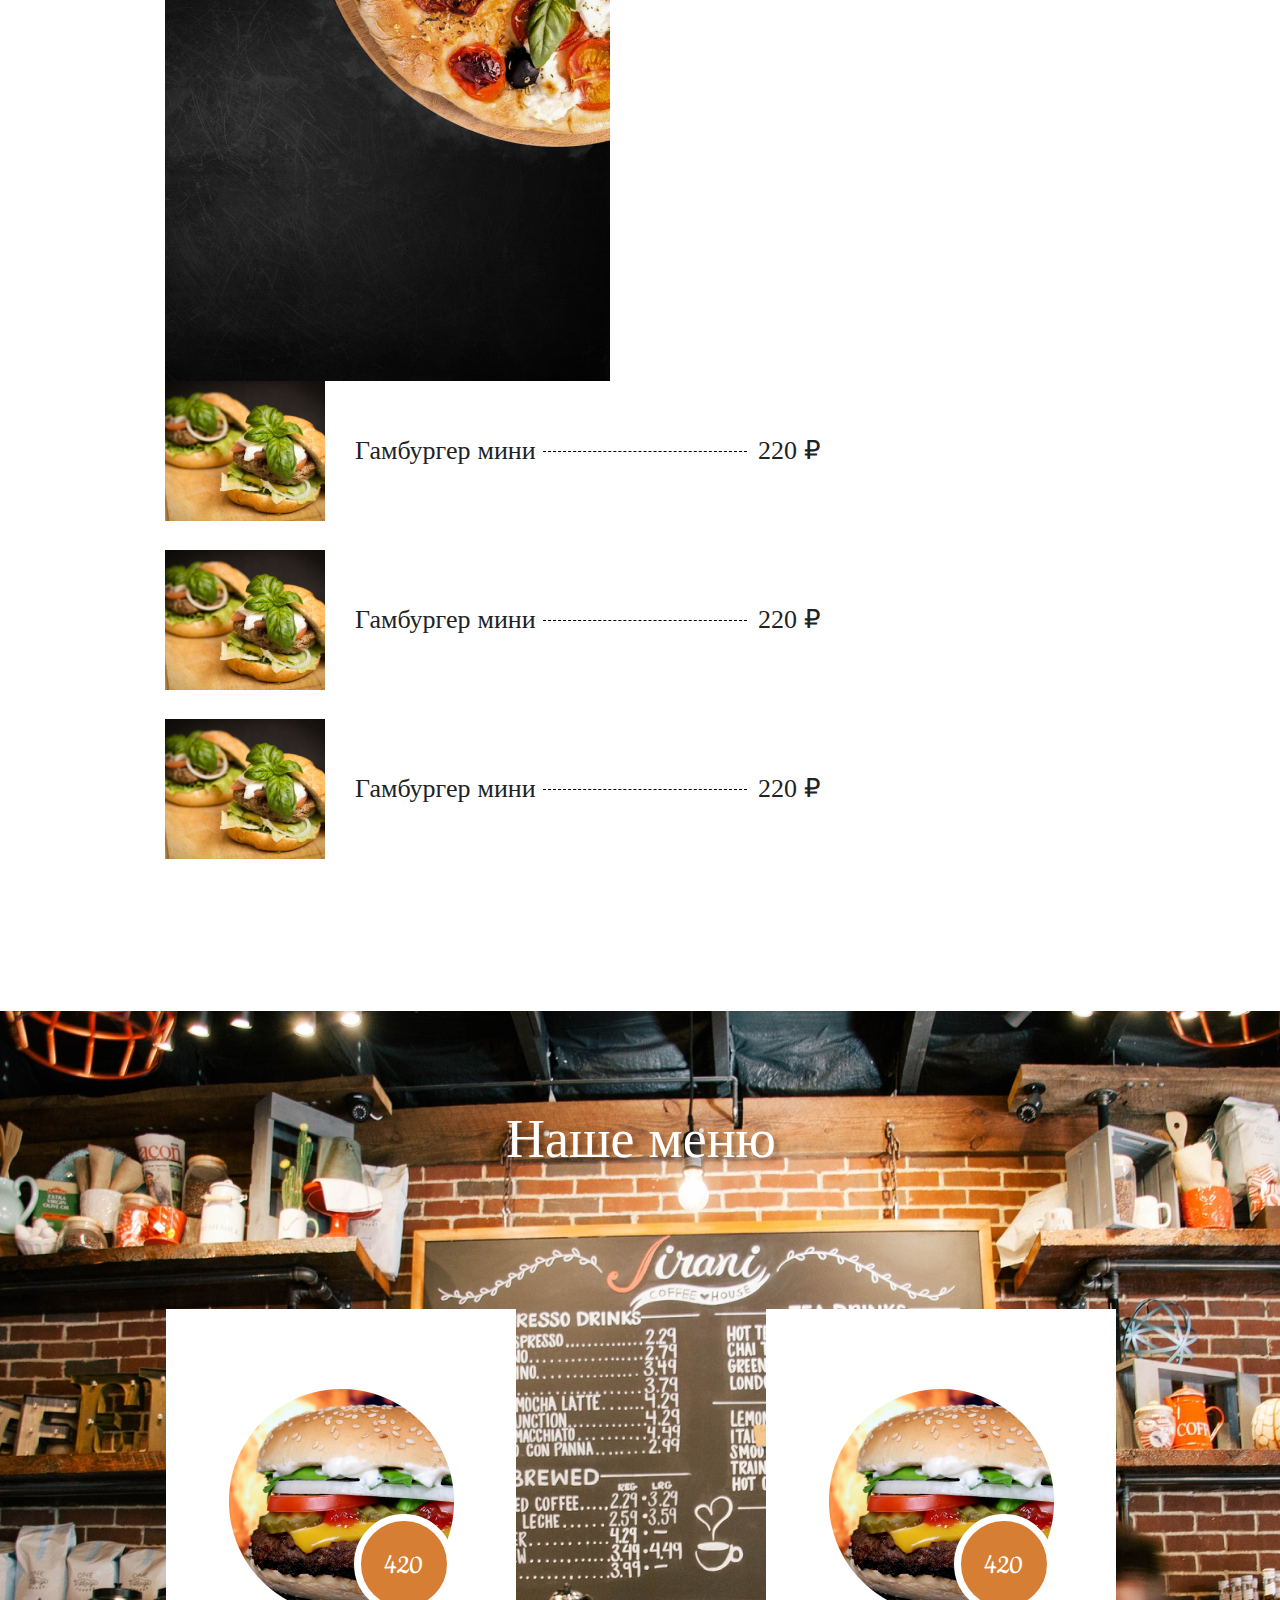
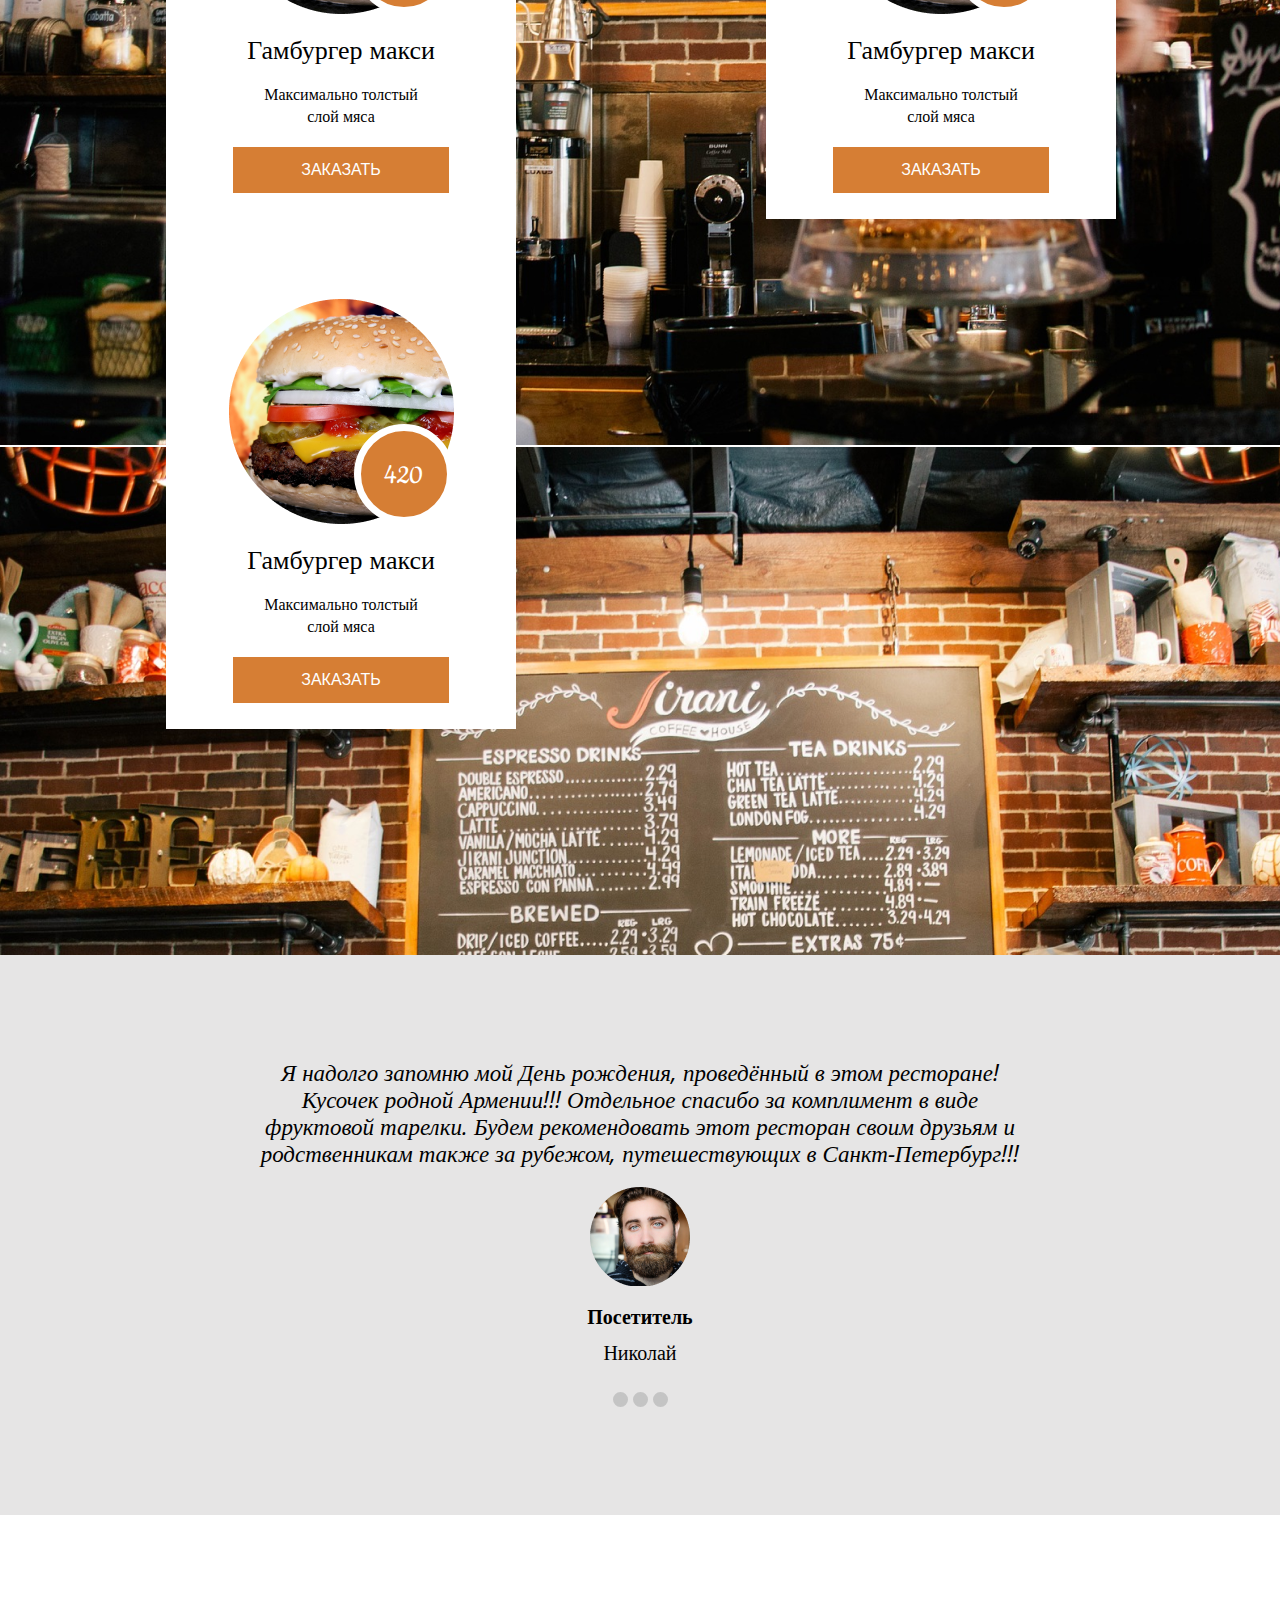
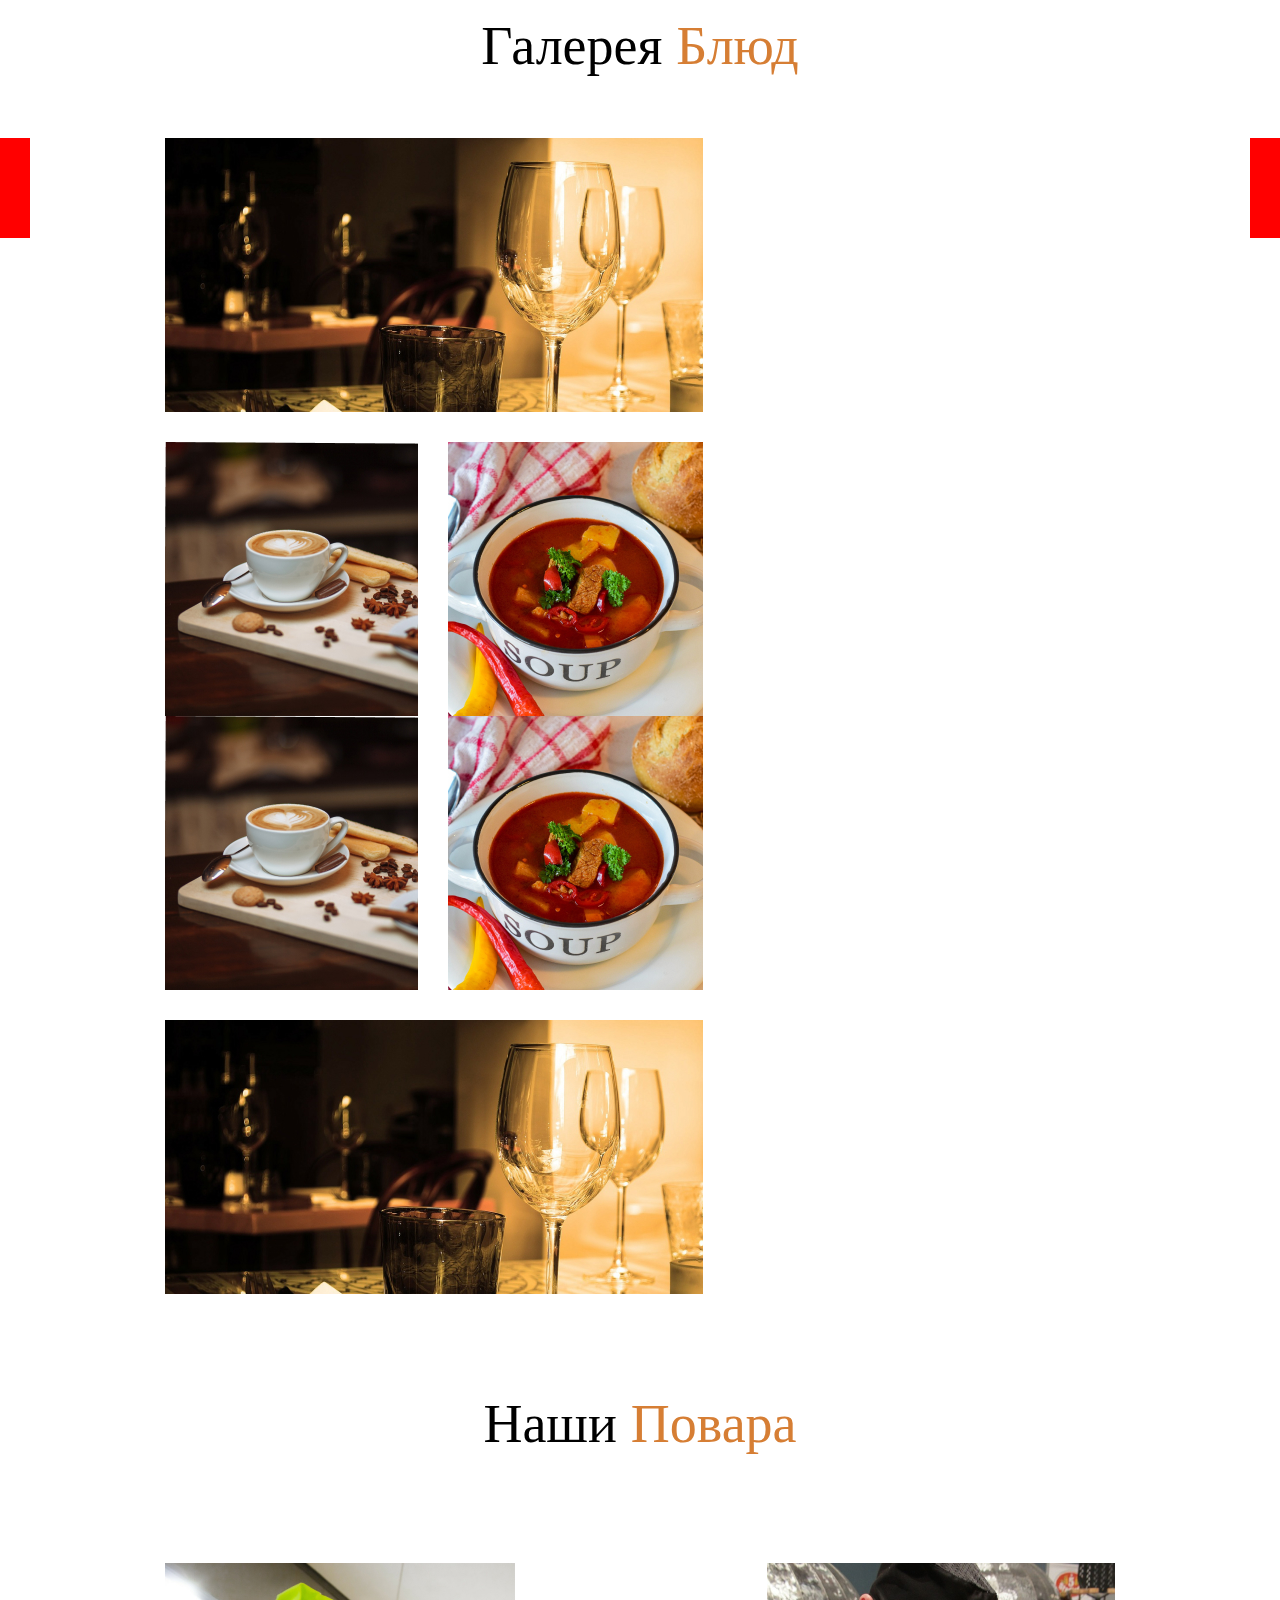
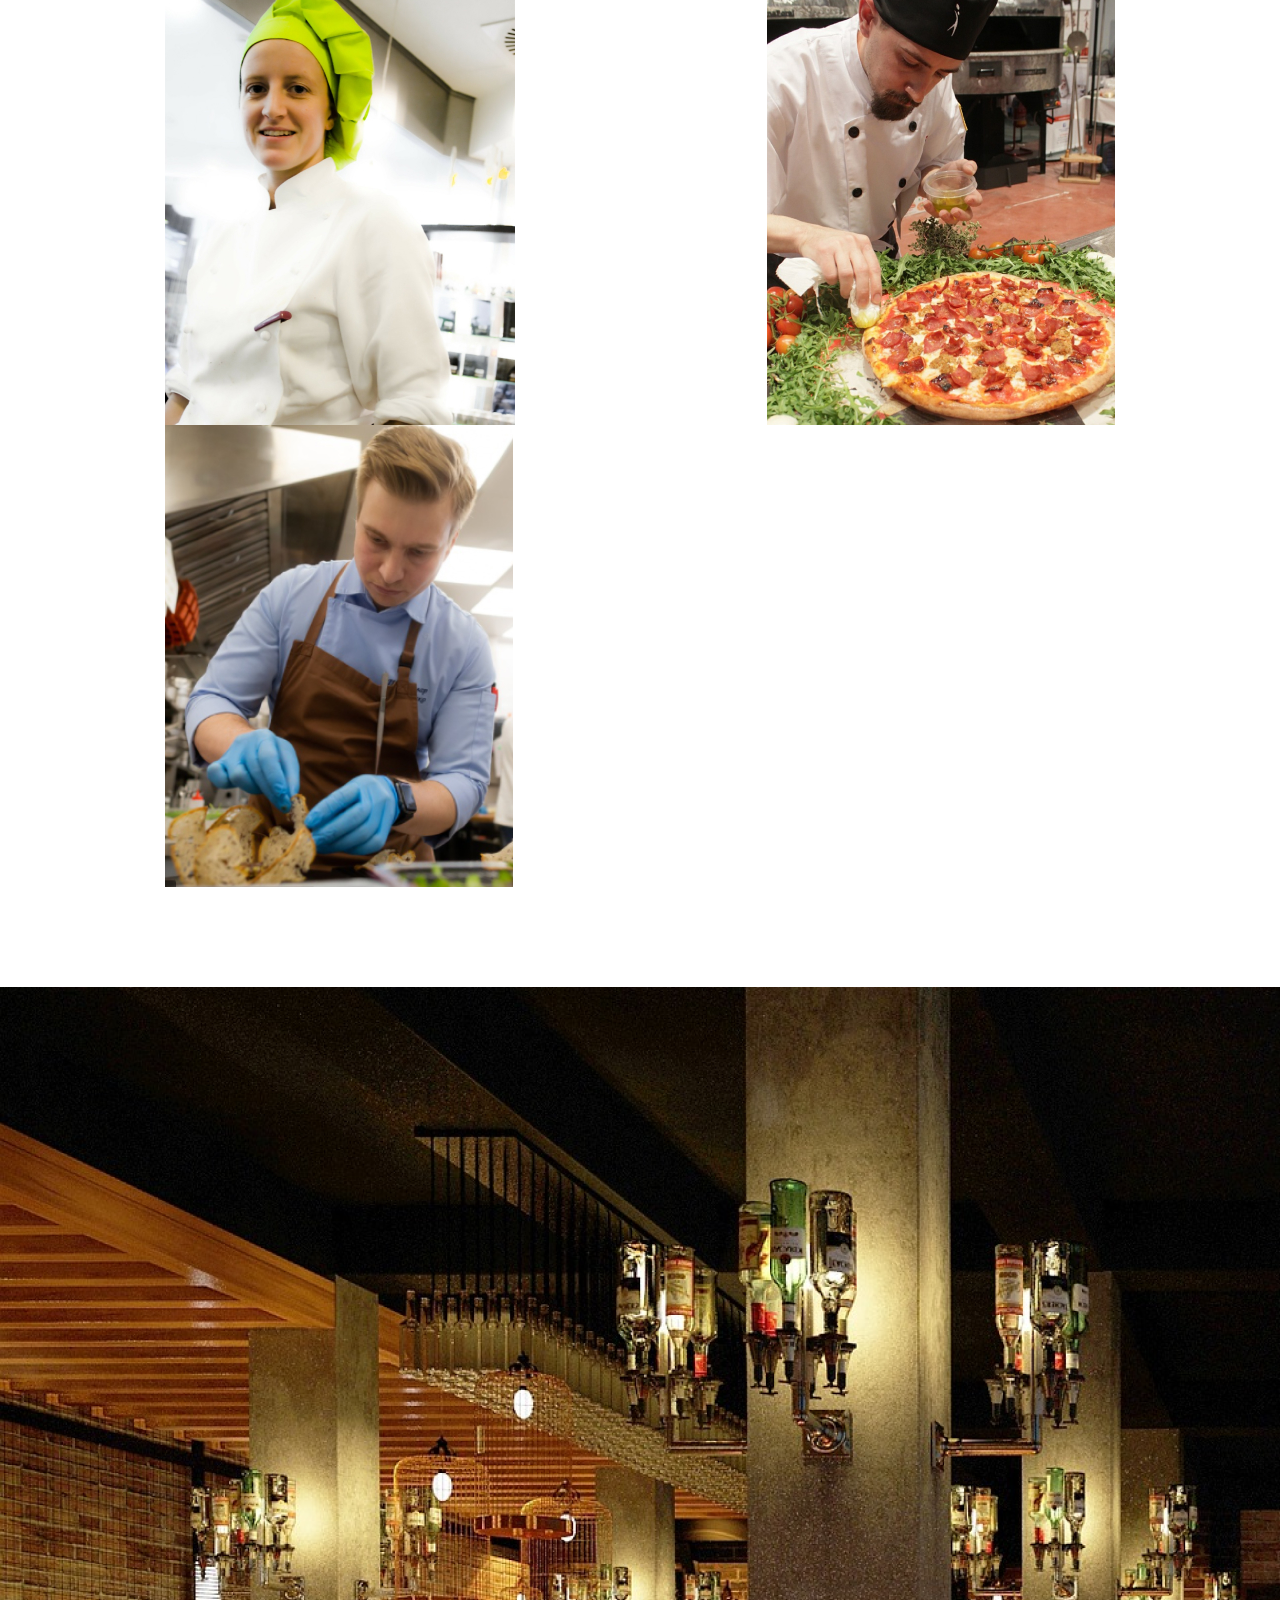
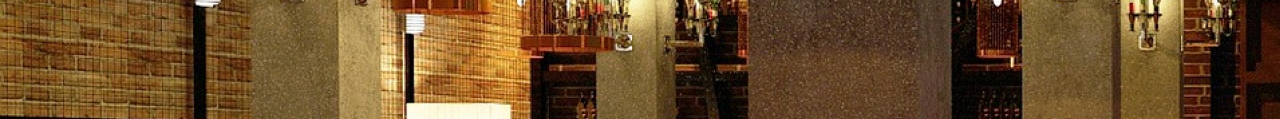
==== commit bcfc6168: "feat: add footer" ====
--- a/restaurant/index.html
+++ b/restaurant/index.html
@@ -263,5 +263,11 @@
         </section>
     </main>
 
+    <footer>
+        <div class="wrapper">
+            <img src="img/footer__img.png" class="footer__img">
+        </div>
+    </footer>
+
 </body>
 </html>--- a/restaurant/css/style.css
+++ b/restaurant/css/style.css
@@ -705,4 +705,8 @@
     justify-content: space-between;
   }
 
-  /* Cook style end */+  /* Cook style end */
+
+  /* Footer style start */
+
+  /* Footer style end */